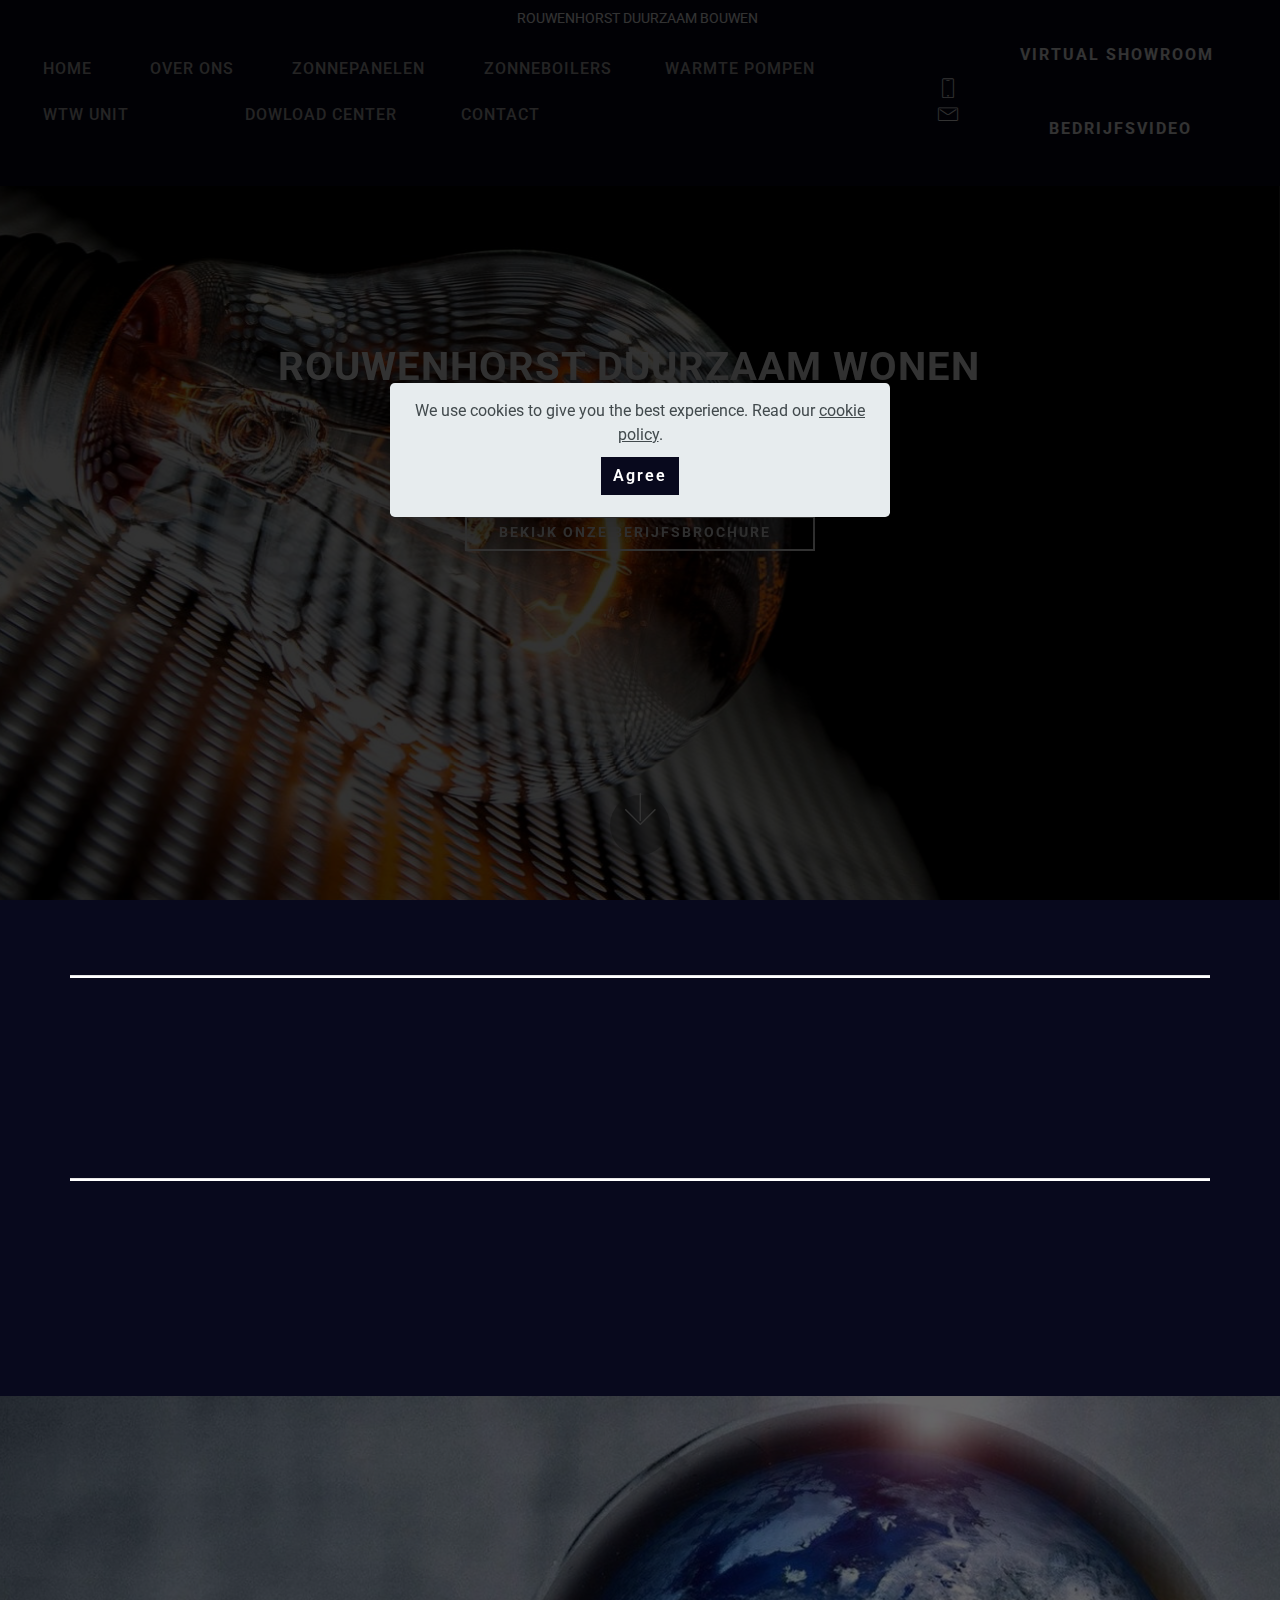
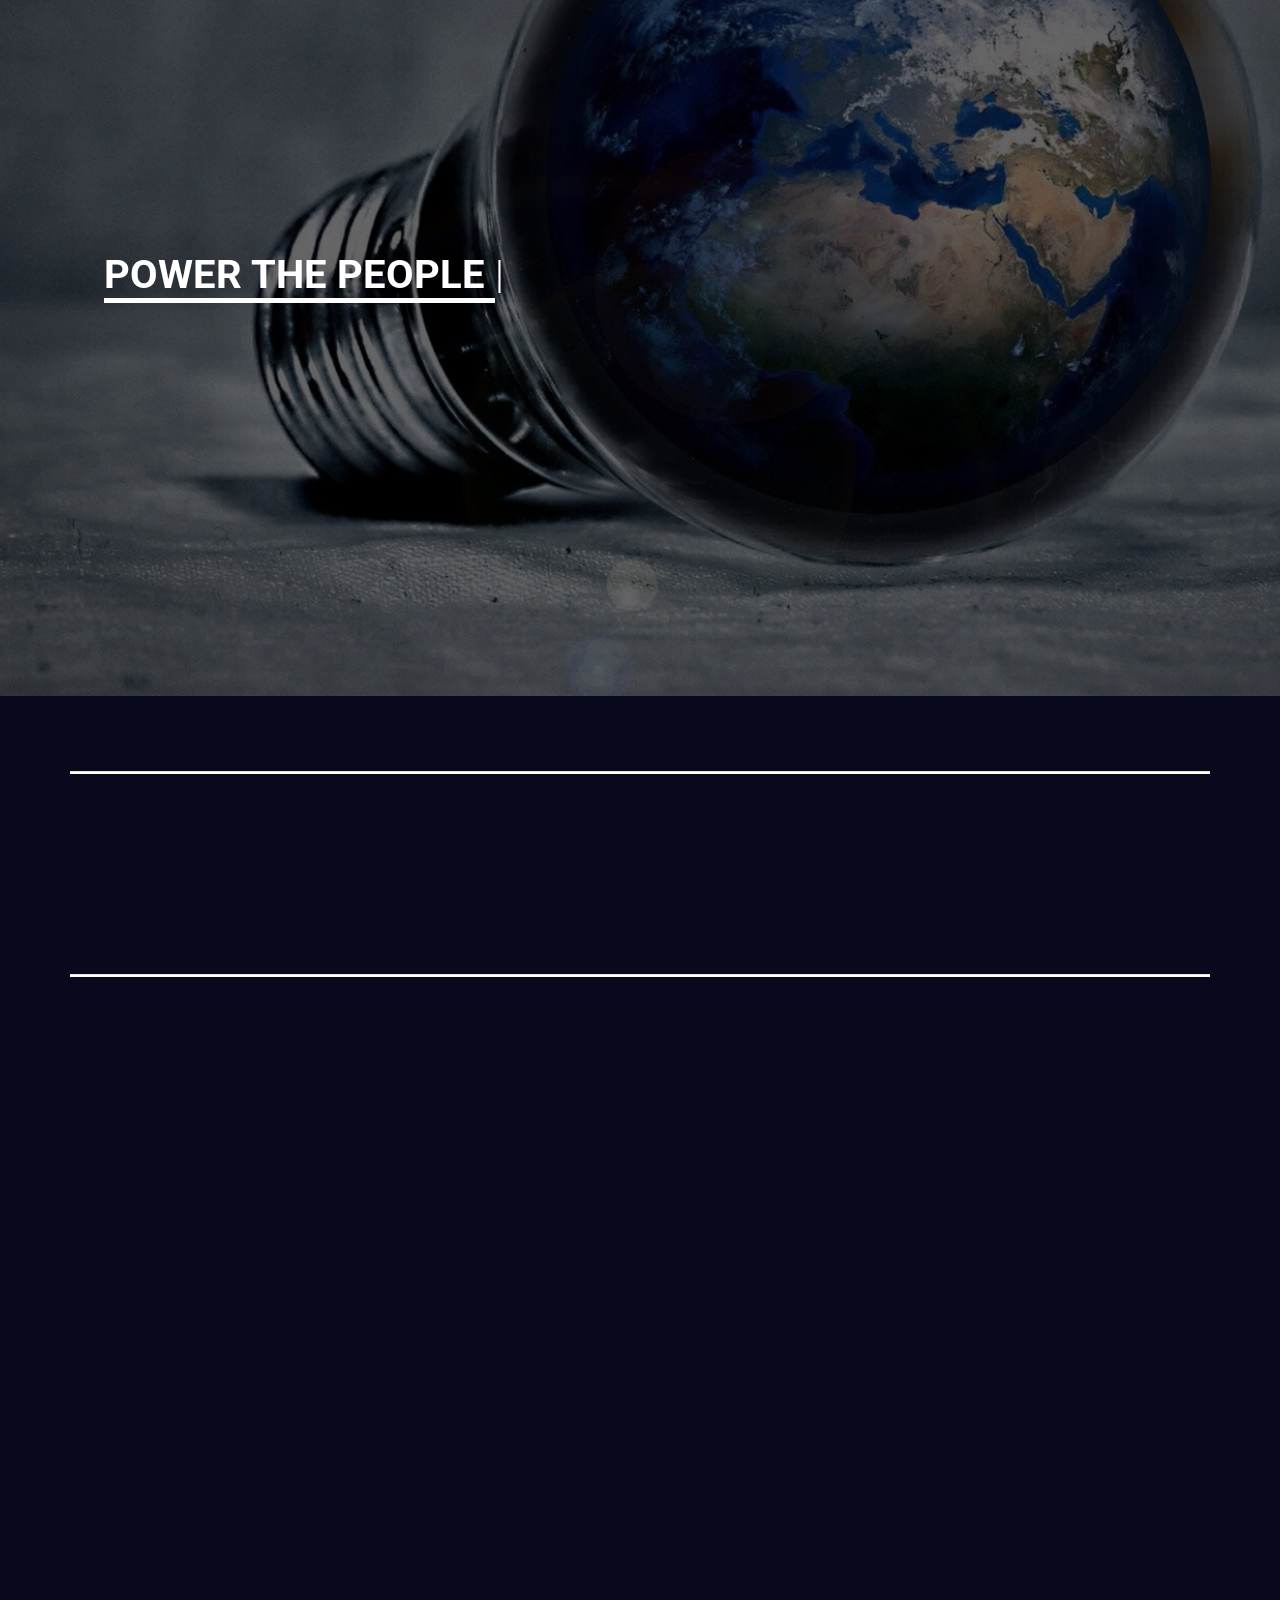
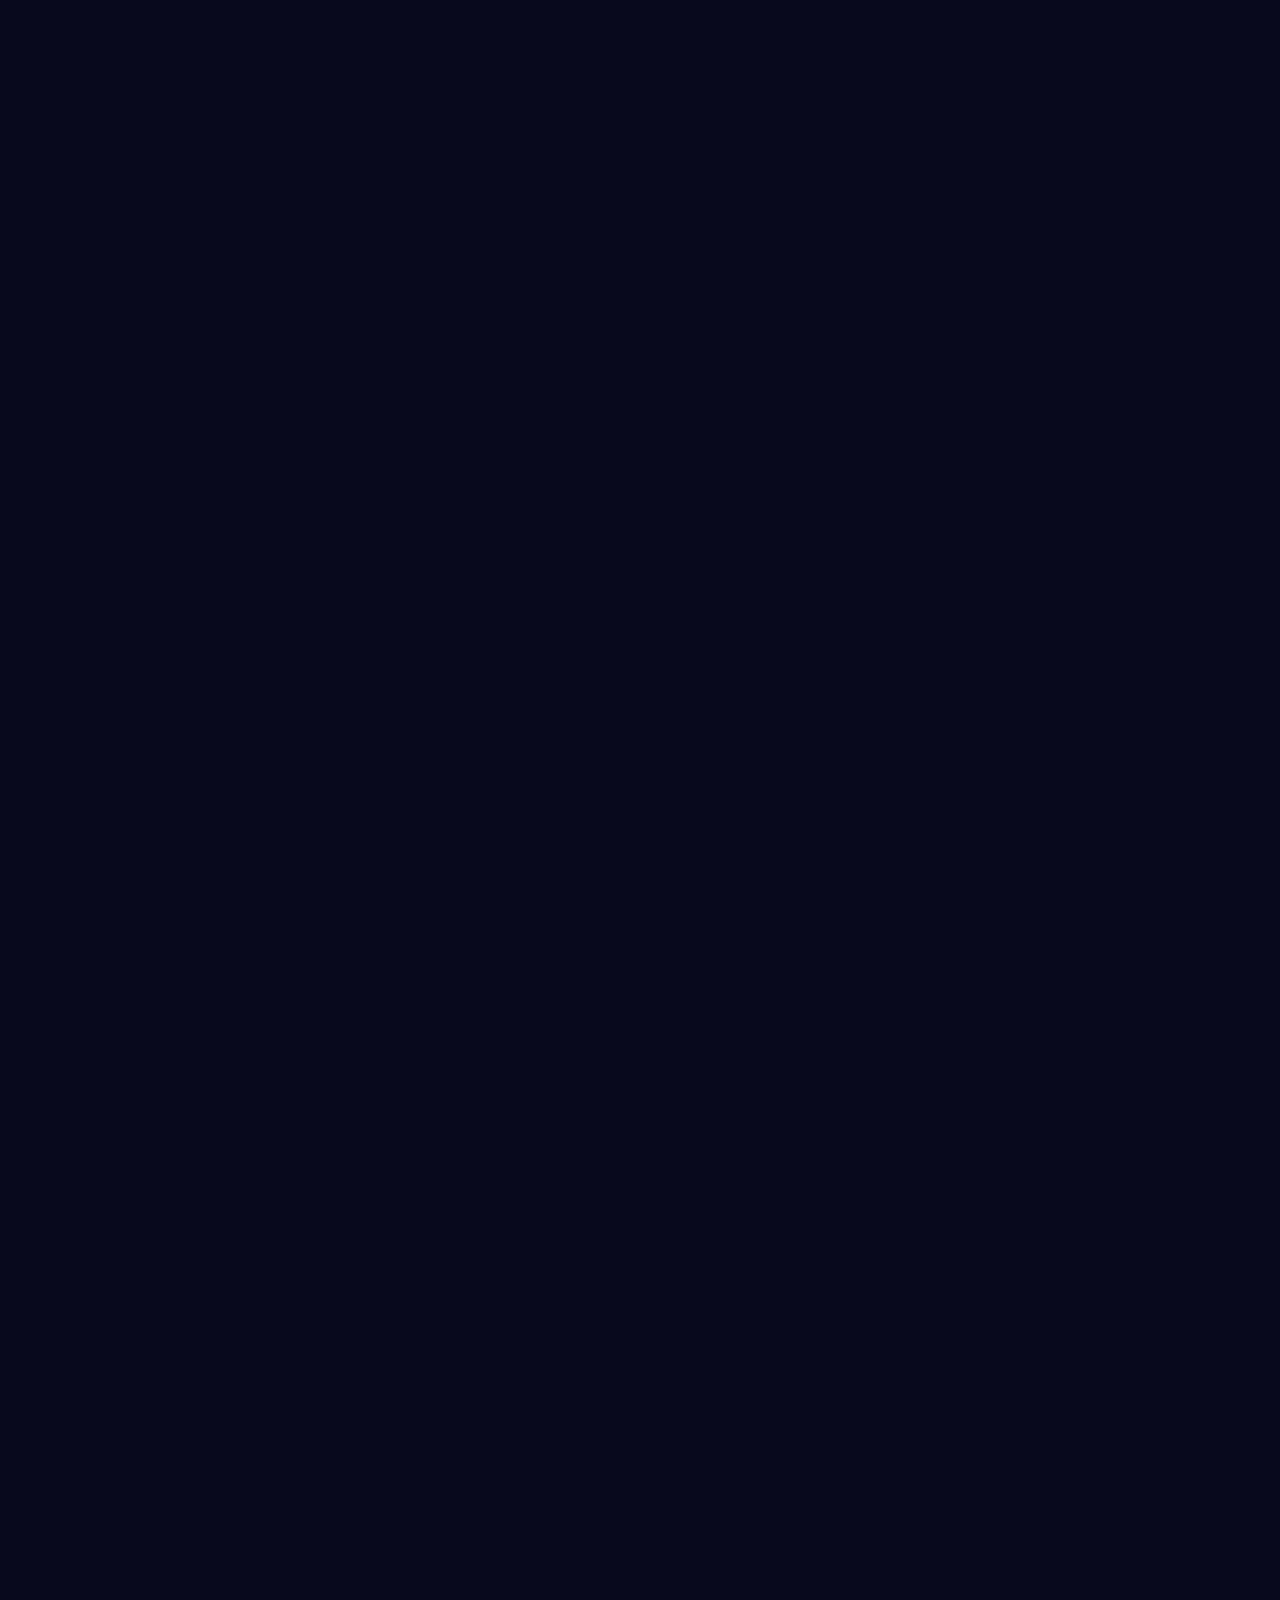
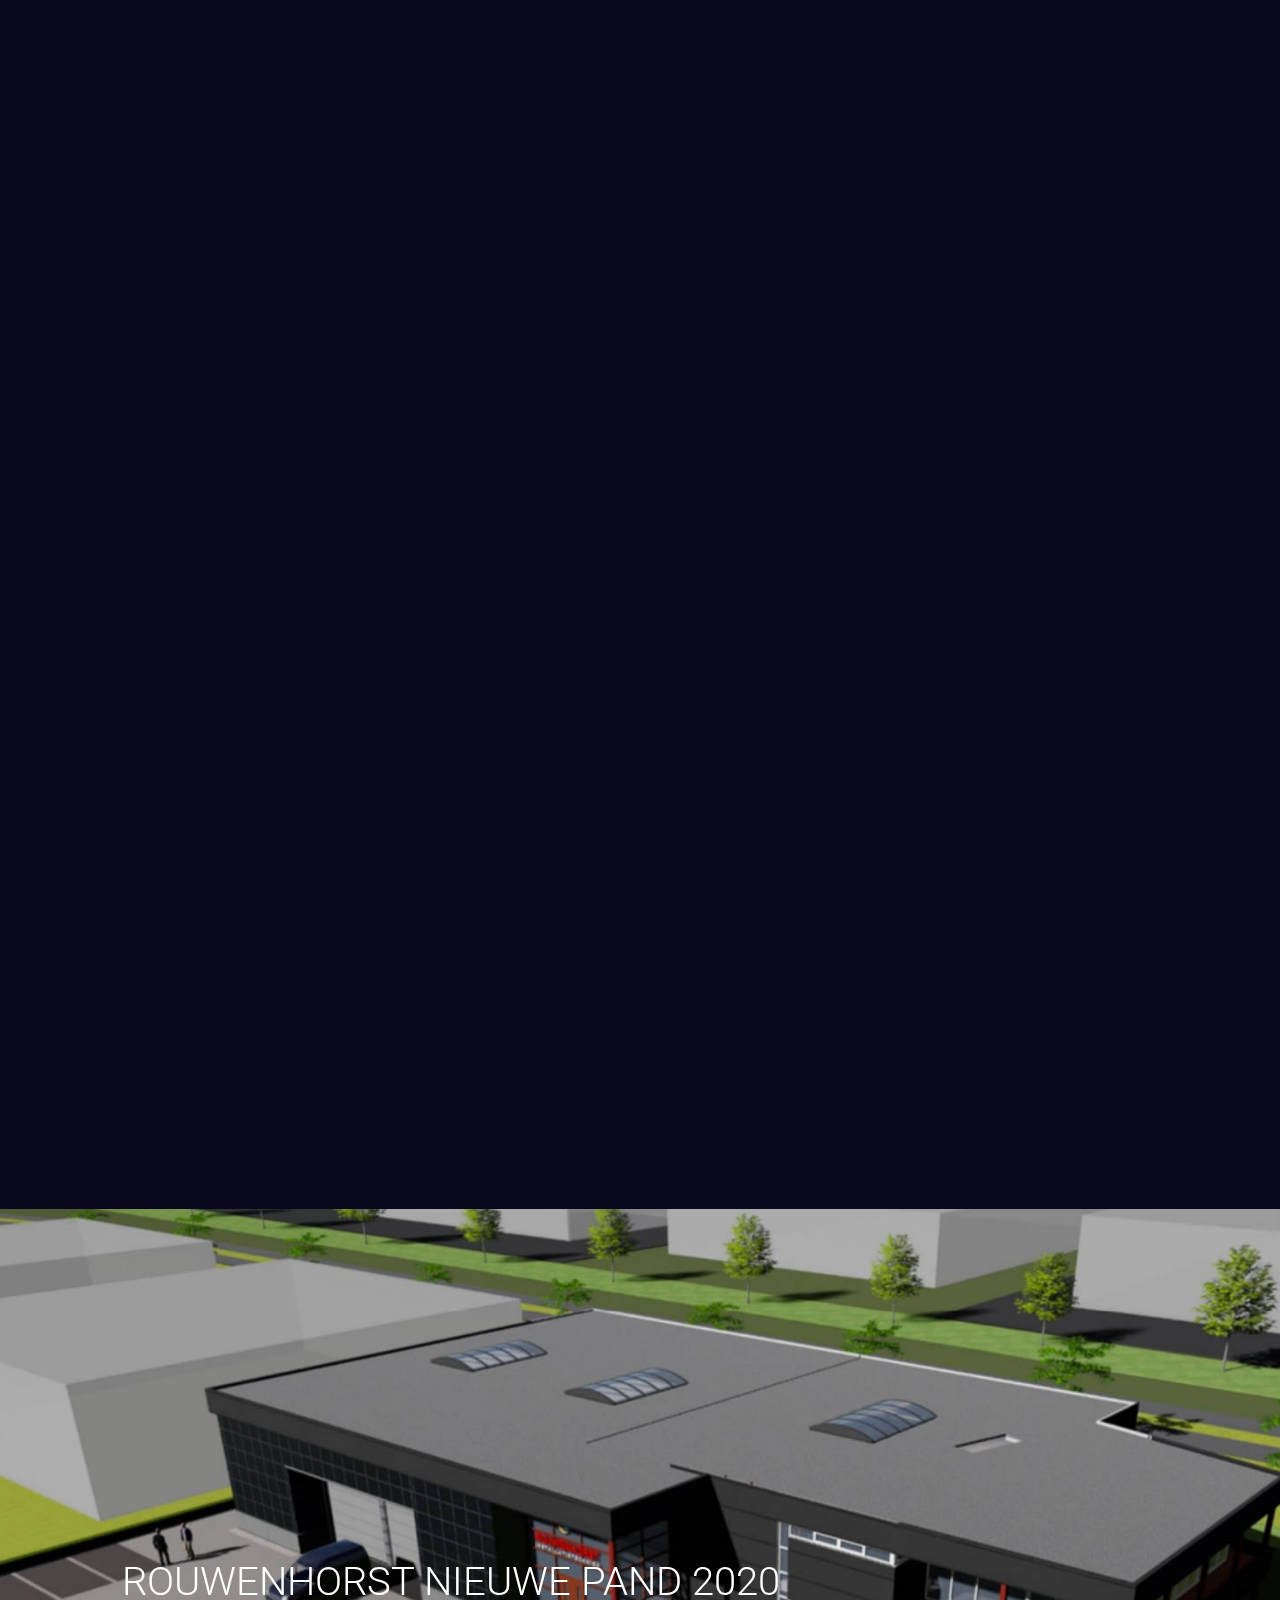
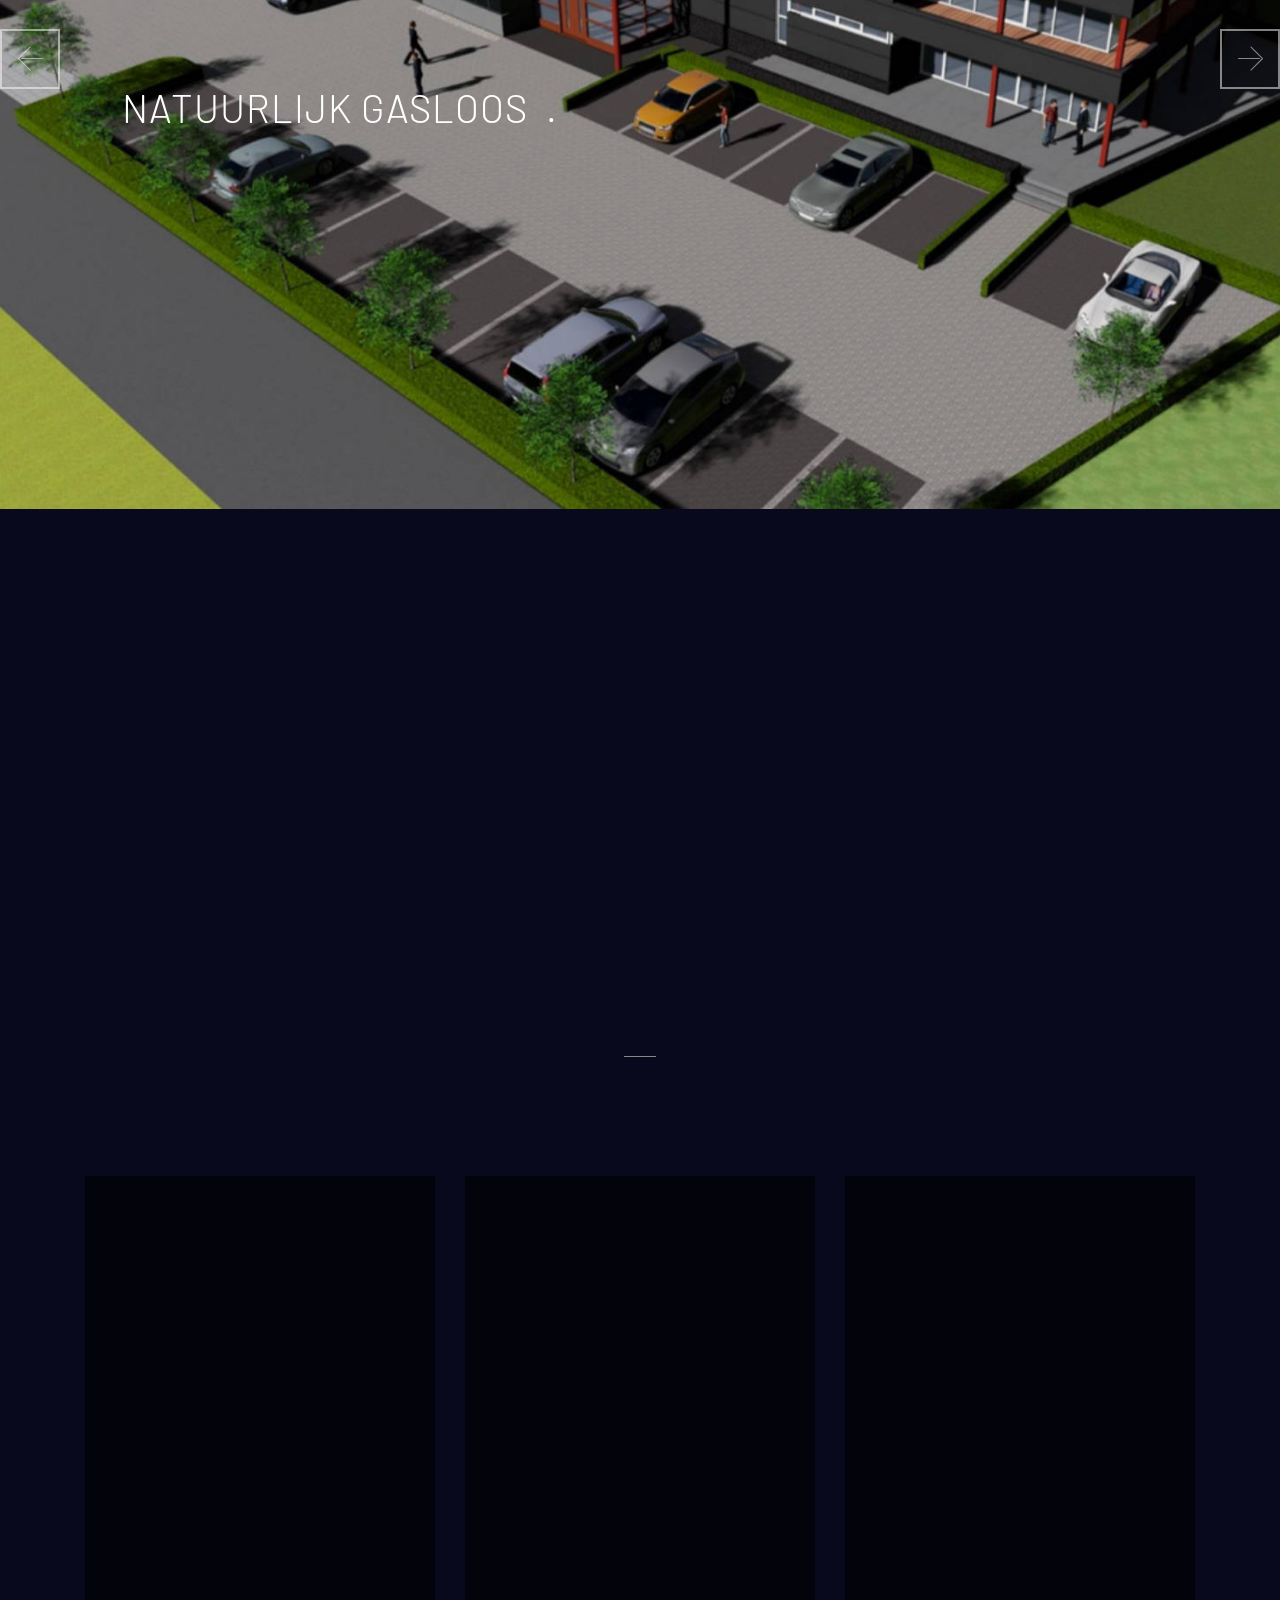
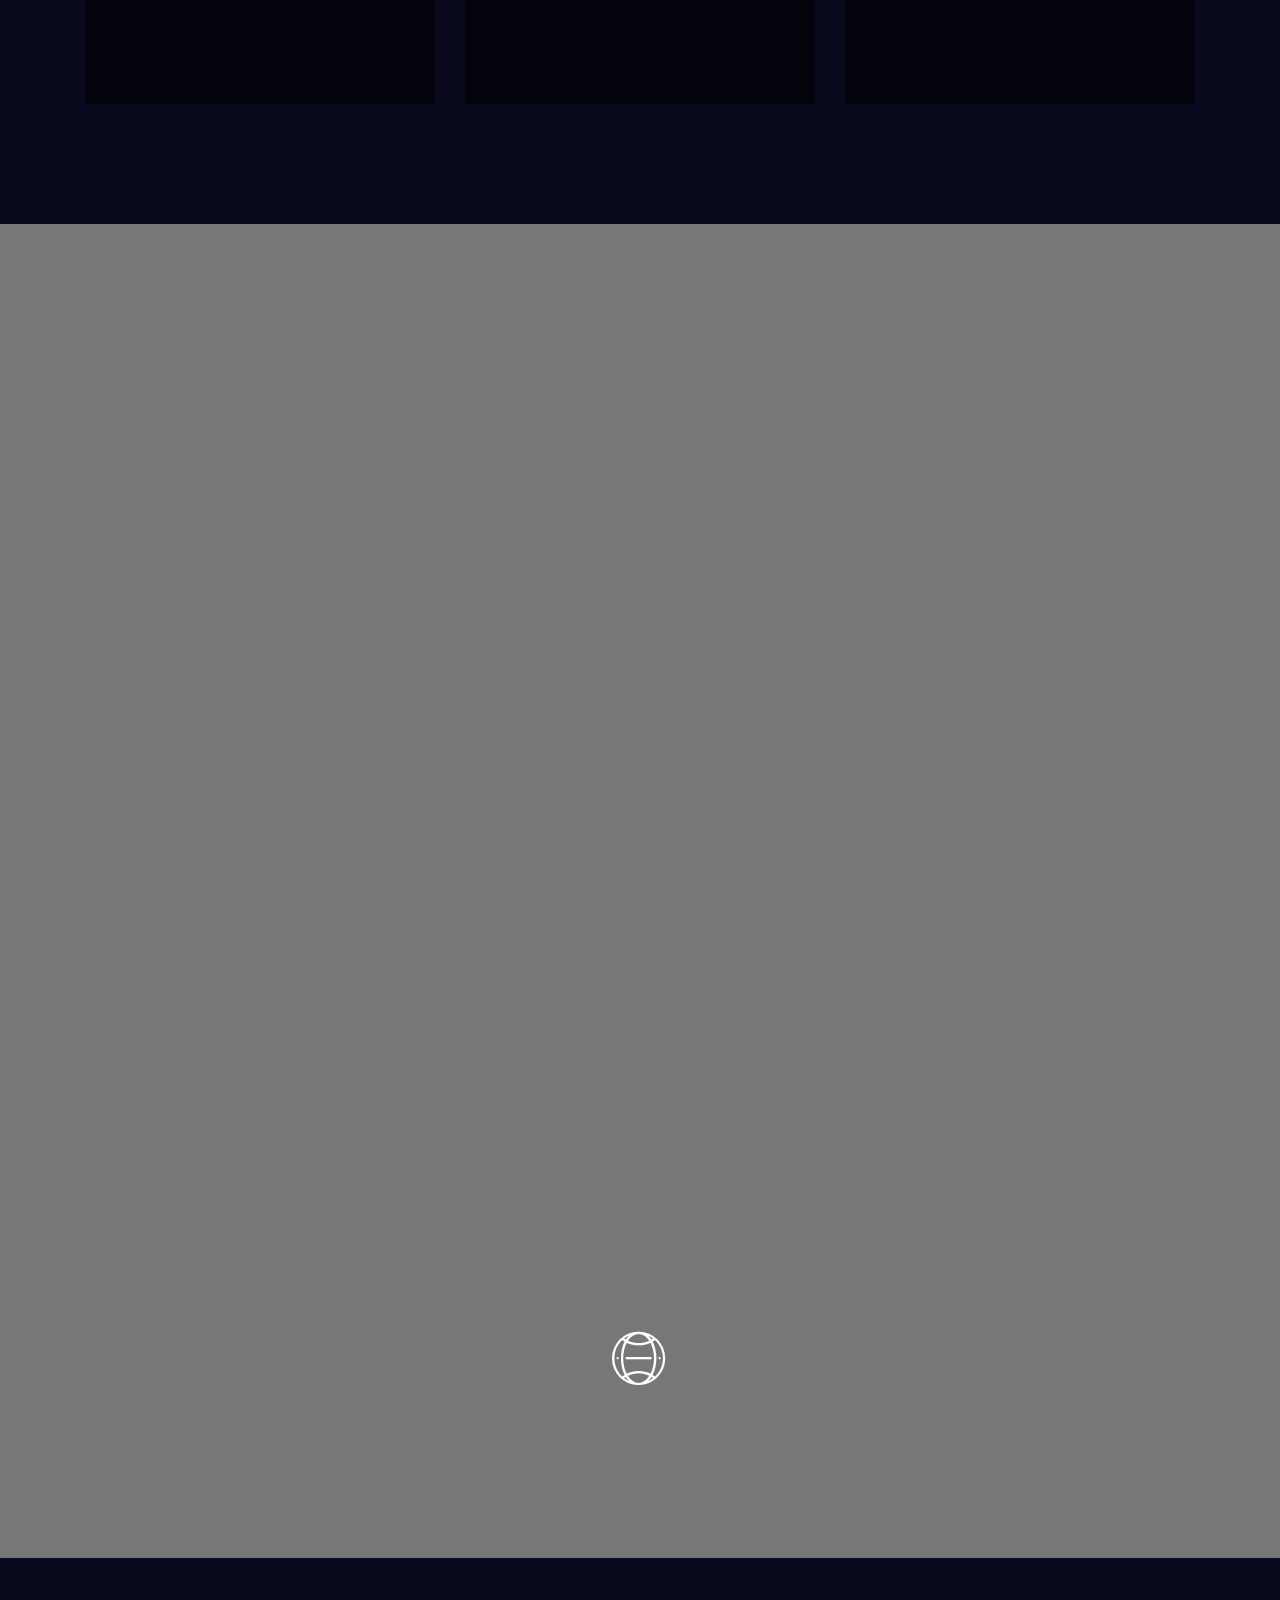
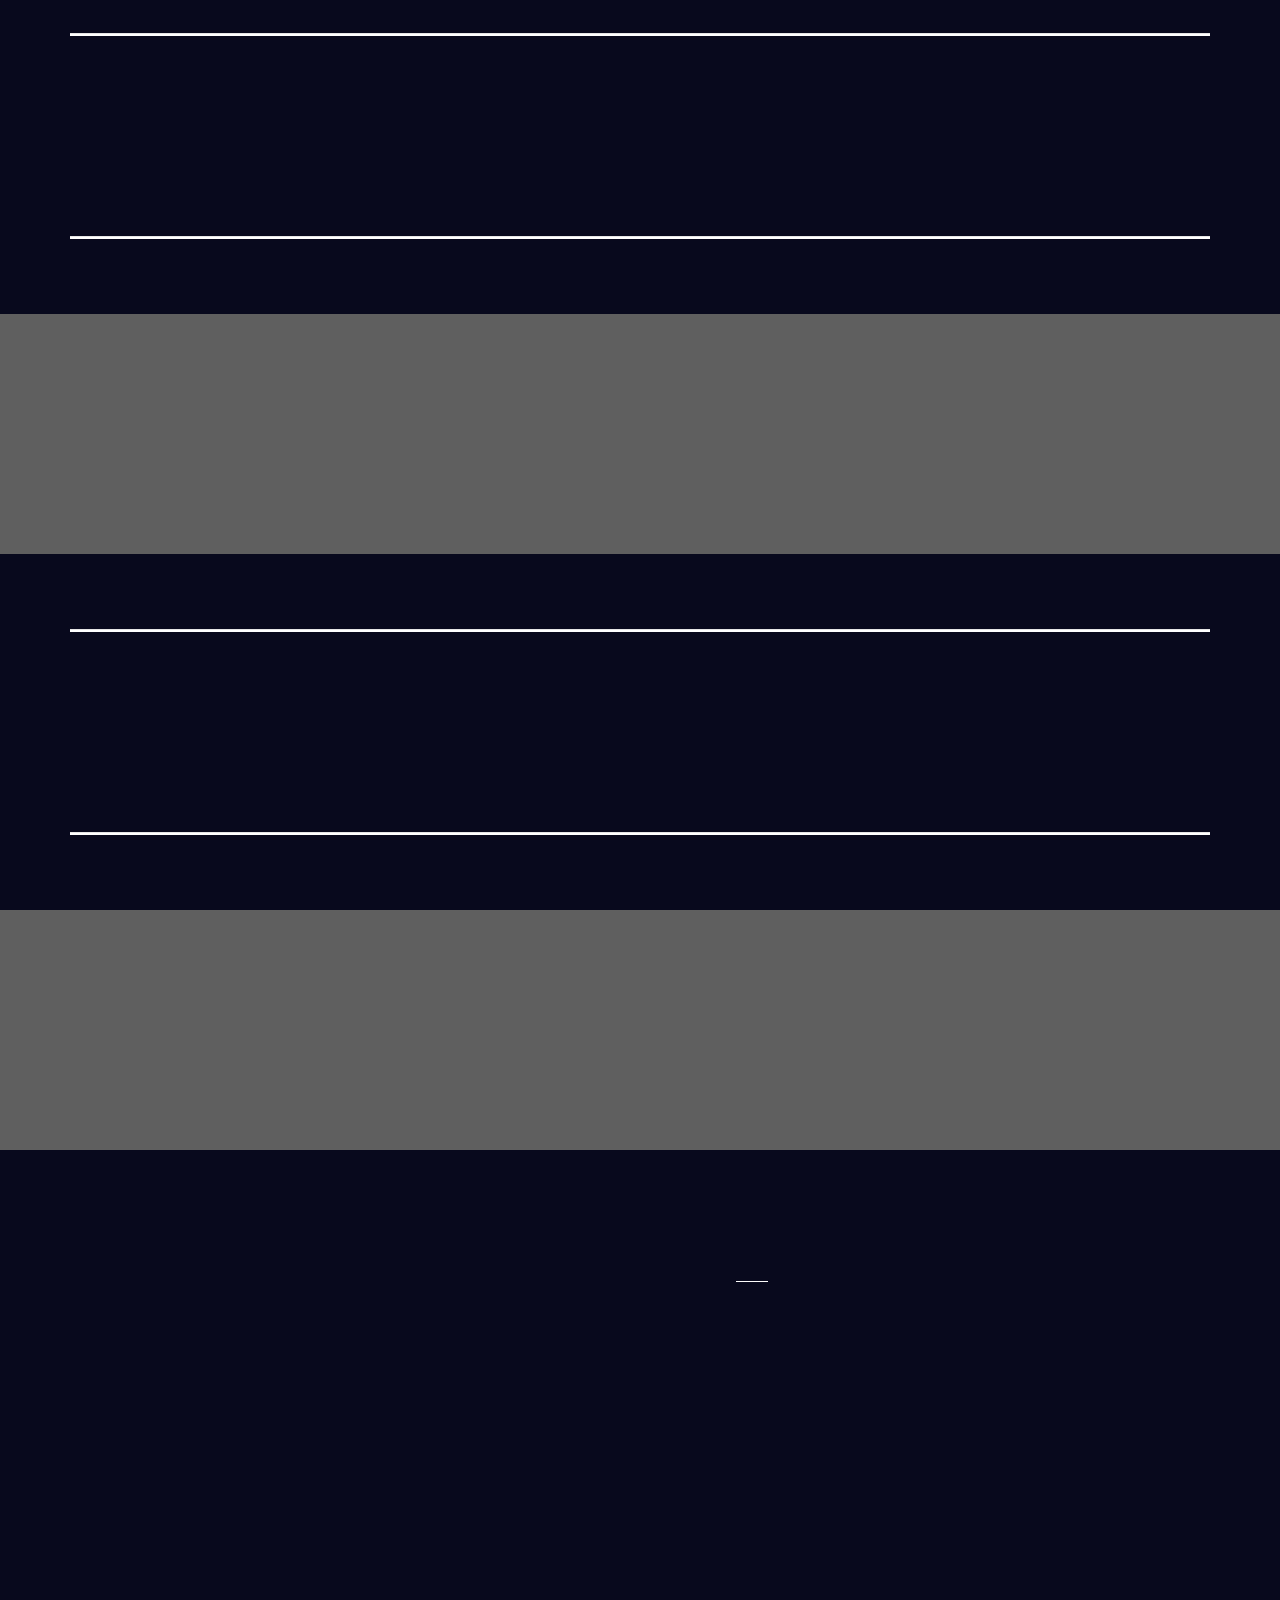
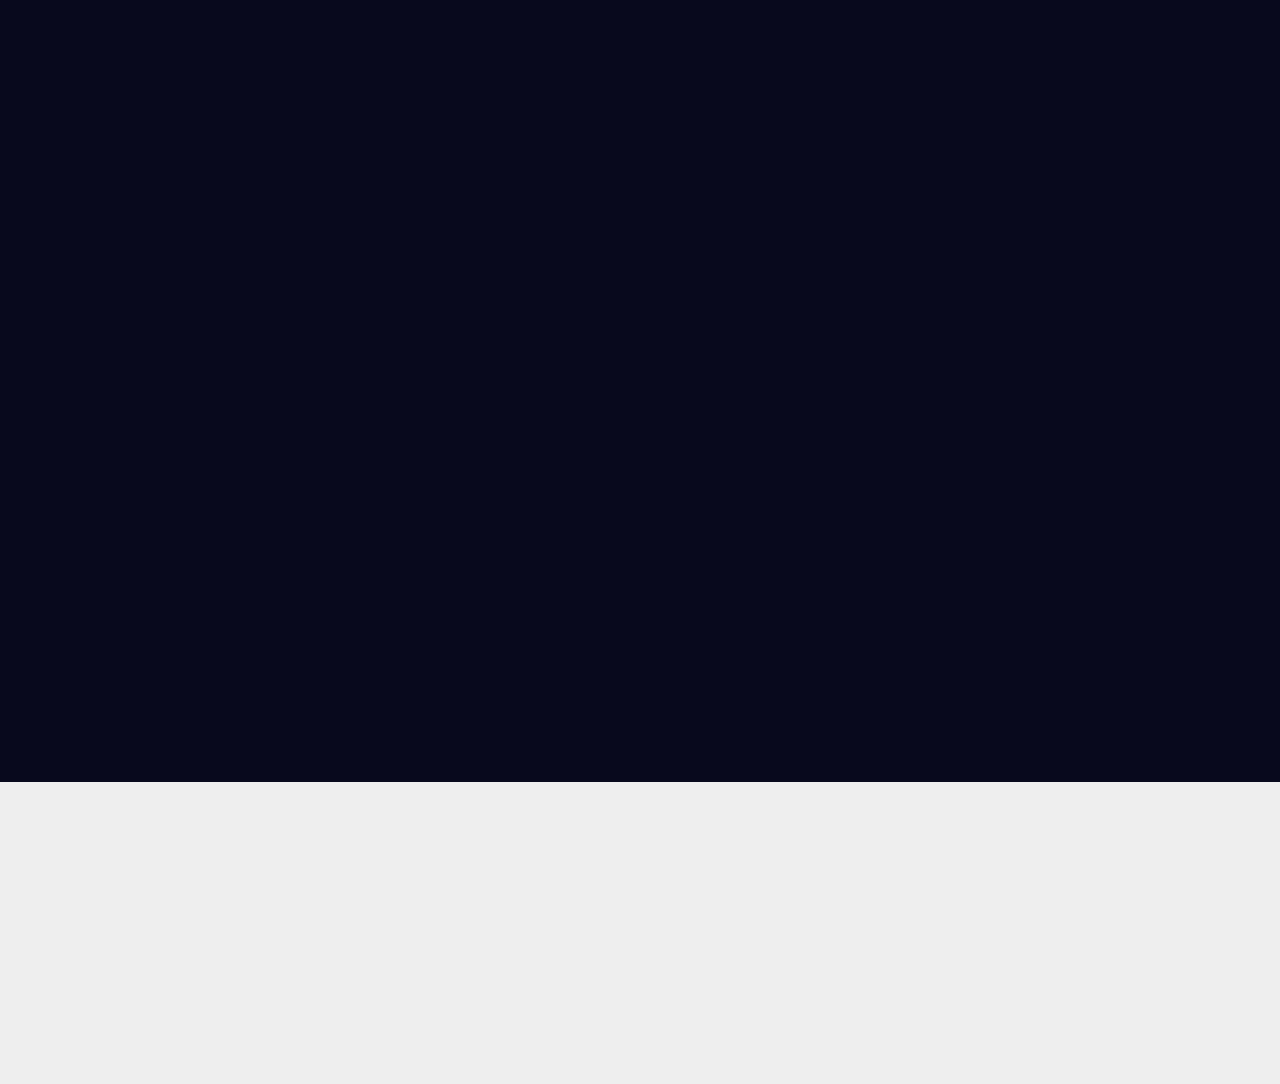
==== index.html @ c15dff9a "create github pages" ====
<!DOCTYPE html>
<html  >
<head>
  <!-- Site made with Mobirise Website Builder v4.12.3, https://mobirise.com -->
  <meta charset="UTF-8">
  <meta http-equiv="X-UA-Compatible" content="IE=edge">
  <meta name="generator" content="Mobirise v4.12.3, mobirise.com">
  <meta name="viewport" content="width=device-width, initial-scale=1, minimum-scale=1">
  <link rel="shortcut icon" href="assets/images/pay-off-create-122x45.png" type="image/x-icon">
  <meta name="description" content="">
  
  
  <title>Home</title>
  <link rel="stylesheet" href="assets/web/assets/mobirise-icons2/mobirise2.css">
  <link rel="stylesheet" href="assets/web/assets/mobirise-icons/mobirise-icons.css">
  <link rel="stylesheet" href="assets/tether/tether.min.css">
  <link rel="stylesheet" href="assets/bootstrap/css/bootstrap.min.css">
  <link rel="stylesheet" href="assets/bootstrap/css/bootstrap-grid.min.css">
  <link rel="stylesheet" href="assets/bootstrap/css/bootstrap-reboot.min.css">
  <link rel="stylesheet" href="assets/socicon/css/styles.css">
  <link rel="stylesheet" href="assets/dropdown/css/style.css">
  <link rel="stylesheet" href="assets/animatecss/animate.min.css">
  <link rel="stylesheet" href="assets/web/assets/gdpr-plugin/gdpr-styles.css">
  <link rel="stylesheet" href="assets/theme/css/style.css">
  <link rel="preload" as="style" href="assets/mobirise/css/mbr-additional.css"><link rel="stylesheet" href="assets/mobirise/css/mbr-additional.css" type="text/css">
  
  
  
</head>
<body>
  <section class="menu1 menu cid-rPDYXjk1oW" once="menu" id="menu1-0">

    
    

    <nav class="navbar navbar-dropdown navbar-fixed-top navbar-expand-lg">
        <div class="navbar-brand">
            
            <span class="navbar-caption-wrap mbr-section-btn"><a class="navbar-caption text-white display-4" href="page9.html">ROUWENHORST DUURZAAM BOUWEN &nbsp;</a></span>
        </div>
        <button class="navbar-toggler" type="button" data-toggle="collapse" data-target="#navbarSupportedContent" aria-controls="navbarNavAltMarkup" aria-expanded="false" aria-label="Toggle navigation">
            <div class="hamburger">
                <span></span>
                <span></span>
                <span></span>
                <span></span>
            </div>
        </button>
      <div class="collapse navbar-collapse" id="navbarSupportedContent">
            <ul class="navbar-nav nav-dropdown mbr-section-btn" data-app-modern-menu="true"><li class="nav-item">
                    <a class="nav-link link text-warning display-7" href="https://mobirise.com">
                        HOME&nbsp;</a>
                </li>
                <li class="nav-item">
                    <a class="nav-link link text-warning display-7" href="https://mobirise.com">OVER ONS&nbsp;</a>
                </li><li class="nav-item"><a class="nav-link link text-warning display-7" href="https://mobirise.com" aria-expanded="false">ZONNEPANELEN&nbsp;</a></li><li class="nav-item"><a class="nav-link link text-warning display-7" href="https://mobirise.com">ZONNEBOILERS</a></li><li class="nav-item"><a class="nav-link link text-warning display-7" href="https://mobirise.com">WARMTE POMPEN&nbsp;</a></li><li class="nav-item"><a class="nav-link link text-warning display-7" href="https://mobirise.com">WTW UNIT&nbsp;</a></li><li class="nav-item"><a class="nav-link link text-warning display-7" href="https://mobirise.com">&nbsp;</a></li>
                <li class="nav-item"><a class="nav-link link text-warning display-7" href="https://mobirise.com">DOWLOAD CENTER &nbsp;</a></li>
                <li class="nav-item"><a class="nav-link link text-warning display-7" href="index.html">CONTACT &nbsp; &nbsp; &nbsp; &nbsp;<br>&nbsp;</a></li></ul>
            <div class="icons-menu">
              <a href="https://mobirise.com" target="_blank">
                <span class="p-2 mbr-iconfont mbri-mobile"></span>
              </a>
              <a href="https://mobirise.com" target="_blank">
                <span class="p-2 mbr-iconfont mbri-letter"></span>
              </a>
              
              
              
              
            </div>
            <div class="navbar-buttons mbr-section-btn"><a class="btn btn-sm btn-secondary display-7" href="https://myalbum.com/album/puQAxDFNWtNf">VIRTUAL SHOWROOM<br> &nbsp; &nbsp; &nbsp; &nbsp; &nbsp; &nbsp; &nbsp; &nbsp;</a> <a class="btn btn-sm btn-secondary display-7" href="https://youtu.be/ECzgF8TEBrI">&nbsp;BEDRIJFSVIDEO<br> &nbsp; &nbsp; &nbsp; &nbsp; &nbsp; &nbsp; &nbsp; &nbsp;</a></div>
      </div>
    </nav>
</section>

<section class="cid-rPE97JtkYt mbr-fullscreen mbr-parallax-background" id="header2-c">

    

    <div class="mbr-overlay" style="opacity: 0; background-color: rgb(0, 0, 0);"></div>

    <div class="container align-center">
        <div class="row justify-content-md-center">
            <div class="mbr-white col-md-10">
                <h1 class="mbr-section-title mbr-bold pb-3 mbr-fonts-style display-1">ROUWENHORST DUURZAAM WONEN &nbsp;</h1>
                
                <p class="mbr-text pb-3 mbr-fonts-style display-2">POWER TO THE PEOPLE&nbsp;</p>
                <div class="mbr-section-btn"><a class="btn btn-md btn-white-outline display-4" href="https://myalbum.com/album/puQAxDFNWtNf">BEKIJK ONZE BERIJFSBROCHURE &nbsp;</a></div>
            </div>
        </div>
    </div>
    <div class="mbr-arrow hidden-sm-down" aria-hidden="true">
        <a href="#next">
            <i class="mbri-down mbr-iconfont"></i>
        </a>
    </div>
</section>

<section class="mbr-section content1 cid-rRIjx6S3bB" id="content1-1r">

    

    <div class="container">
        <div class="row justify-content-center">
            <div class="inner-container" style="width: 100%;">
                <hr class="line" style="width: 100%;">
                <p class="mbr-text mbr-fonts-style align-center display-1">ROUWENHORST DUURZAAM WONEN &nbsp;[ HOME ]&nbsp;<br>POWER TO THE PEOPLE&nbsp;</p>
                <hr class="line" style="width: 100%;">
            </div>
        </div>
    </div>
</section>

<section class="mbr-section content9 cid-rVL2P7cMLd" id="content9-ec">

    

    <div class="container">
        <div class="media-container-row">
            <div class="title" style="width: 66%;">
                
                
                <h1 class="mbr-section-title mbr-fonts-style align-center display-4">OM MEER TE ONDEKKEN VAN ROUWENHORST DUURZAAM WONEN&nbsp;<br>NAAR BENEDEN SCHROLLEN&nbsp;</h1>
                
                
            </div>
        </div>
    </div>
</section>

<section class="header4 cid-rRBVwM8e9F mbr-fullscreen" id="header4-12">

    

    <div class="mbr-overlay" style="opacity: 0.6; background-color: rgb(0, 0, 0);">
    </div>

    <div class="container mbr-white">
        
        
        <h1 class="mbr-section-title mbr-fonts-style mbr-bold pb-2 display-1">&nbsp; <span style="font-weight: normal;">ROUWENHORST DUURZAAM</span>&nbsp;<span style="font-weight: normal;">WONEN&nbsp;&nbsp;&nbsp;</span></h1>
        <div class="typed-text display-1">
            <span class="mbr-text pb-4 mbr-fonts-style mbr-bold display-5">&nbsp;</span>
            <span class="animated-element mbr-bold" data-word1="POWER THE PEOPLE " data-word2="CONNECTING THE ENERGY " data-word5="Beautiful SPA-Salon" data-speed="99" data-words="4">
            </span>
        </div>
        
    </div>
    
</section>

<section class="mbr-section content1 cid-rRBVFKscHC" id="content1-13">

    

    <div class="container">
        <div class="row justify-content-center">
            <div class="inner-container" style="width: 100%;">
                <hr class="line" style="width: 100%;">
                <p class="mbr-text mbr-fonts-style align-center display-1">ROUWENHORST DUURZAAM WONEN &nbsp; &nbsp;<br>TO DAY'S SAVING TOMORROW'S BENEFIT&nbsp;</p>
                <hr class="line" style="width: 100%;">
            </div>
        </div>
    </div>
</section>

<section class="features3 cid-rRIe8UOpkc" id="features3-1p">

    

    
    <div class="container-fluid">
        <div class="row justify-content-center">
            <div class="image-element col-xl-6">
                <div class="img-wrap" style="height: 100%; width: 100%;">
                    <img src="assets/images/huis-1600-jpg-1600x1200.jpeg" alt="" title="">
                </div>
            </div>
            <div class="text-element col-xl-6">
                <h3 class="mbr-section-subtitle mbr-fonts-style mbr-lighter mbr-white display-7 pb-3">ROUWENHORST DUURZAAM WONEN&nbsp;</h3>
                
                <h2 class="mbr-section-title mbr-fonts-style pb-4 mbr-white display-1">CONNECTING THE &nbsp;<br><font color="#c19b76">ENERGY TOGETHER&nbsp;</font></h2>
                <div class="paragraphs-wrapper pb-4">
                    <p class="mbr-text mbr-fonts-style mbr-lighter first-paragraph display-7">Wij zijn Rouwenhorts duurzaam wonen :<br><br>Nederland gaat voor duurzaam. Een positieve verandering die ervoor zorgt dat onze woningen en bedrijven voorzien worden van duurzame energie.<br><br>Deze omschakeling vereist echter goede kennis van verschillende systemen zoals een zonnepaneel systeem, warmtepomp en energieopslag. Wordt u klant van ons, dan kunt u rekenen op een doordacht aanbod voor uw huidige en toekomstige situatie.  <br><br>Rouwenhorts Duurzaam wonen &nbsp;specialiseert zich al meer dan 15 jaar jaar in het uitvoeren van duurzame installaties.<br> Technische zekerheid, persoonlijk contact en kwaliteit in installaties staan bij ons voorop.<br><br>HET NIEUWE WONEN DOOR ROUWENHORST DUURZAAM WONEN&nbsp;</p>
                    <p class="second-paragraph mbr-text mbr-fonts-style mbr-lighter display-7"></p>
                </div>
                
            </div>
        </div>
    </div>          
</section>

<section class="mbr-section article content6 cid-rTpfl8C4NE" id="content6-co">

     

    <div class="container">
        <div class="media-container-row">
            <div class="mbr-text col-12 col-md-8 mbr-fonts-style display-1">
                <blockquote><p><span style="font-style: normal;"><strong>POWER TO THE PEOPLE &nbsp;</strong></span></p><p><span style="font-style: normal;">Zonne-energie en alle andere duurzame oplossingen op maat, geschikt voor elke situatie.&nbsp;</span></p><p><span style="font-style: normal;">Of het nou gaat om zonnepanelen,warmte pompen zonneboilers etc </span></p><p><span style="font-style: normal;">Het leveren van duurzame producten of het installeren van deze producten, bent u bij Rouwhorst Duurzaam Wonen aan het goede adres.&nbsp;</span></p><p><span style="font-style: normal;"><br></span></p><p><span style="font-style: normal;"><strong>ROUWENHORST DUURZAAM WONEN &nbsp;= &nbsp;ANDERS WONEN&nbsp;</strong></span></p><p><span style="font-style: normal;">&nbsp;</span></p><p><strong>
</strong></p><p><strong><br></strong></p></blockquote>
            </div>
        </div>
    </div>
</section>

<section class="features3 cid-rSVZmFp7aw" id="features3-b5">

    

    
    <div class="container-fluid">
        <div class="row justify-content-center">
            <div class="image-element col-xl-6">
                <div class="img-wrap" style="height: 100%; width: 100%;">
                    <img src="assets/images/70513321-2102402083389500-9186747532166823936-n-10-1280x960.jpeg" alt="" title="">
                </div>
            </div>
            <div class="text-element col-xl-6">
                <h3 class="mbr-section-subtitle mbr-fonts-style mbr-lighter mbr-white display-4 pb-3">Y
                </h3>
                
                <h2 class="mbr-section-title mbr-fonts-style pb-4 mbr-white display-1">ROUWENHORST DUURZAAMWONEN &nbsp;<br><font color="#c19b76">INNOVATIEF &amp; BETROUWBAAR &nbsp;</font></h2>
                <div class="paragraphs-wrapper pb-4">
                    <p class="mbr-text mbr-fonts-style mbr-lighter first-paragraph display-7">&nbsp;<strong>AL MEER DAN 15 JAAR&nbsp;&nbsp;</strong><br><strong><br></strong>We zetten ons in voor energieprojecten die een meerwaarde hebben voor een schoner milieu. <br>Op deze manier willen we een substantiële bijdrage leveren aan de verduurzaming van energie en maatschappij. <br>Naast een succesvolle implementatie van een project vinden wij het ook belangrijk dat duurzaamheid iets vanzelfsprekends wordt in onze maatschappij.<br> Dat gaat niet vanzelf. Stimulering, samenwerking en ontwikkeling is hierbij van essentieel belang.<br> Daarom besteden wij veel tijd aan advisering en voorlichting zodat onze projecten op een efficiënte, succesvolle en eerlijke manier worden uitgevoerd.<br> Op deze manier wordt het duurzaam opwekken van energie voor iedereen bereikbaar en zal de volgende generatie dit overnemen.&nbsp;<br><br>
<br></p>
                    <p class="second-paragraph mbr-text mbr-fonts-style mbr-lighter display-7"></p>
                </div>
                
            </div>
        </div>
    </div>          
</section>

<section class="slider1 carousel slide cid-rTtToRkDVj" data-interval="false" id="slider1-dr">

    

    <div class="full-screen"><div class="mbr-slider slide carousel" data-keyboard="false" data-ride="carousel" data-interval="2000" data-pause="true"><div class="carousel-inner" role="listbox"><div class="carousel-item slider-fullscreen-image" data-bg-video-slide="false" style="background-image: url(assets/images/solarwatt-bg-login-2000x924.jpg);"><div class="container container-slide"><div class="image_wrapper"><img src="assets/images/solarwatt-bg-login-2000x924.jpg" alt="" title=""><div class="carousel-caption justify-content-center"><div class="col-10 align-left"><h2 class="mbr-fonts-style display-1">DE TOEKOMST WORDT GECREËERD<br> <br>DOORWAT JE VANDAAG DOET &nbsp;</h2><p class="lead mbr-text mbr-fonts-style display-5"><br>ROUWENHORST DUURZAAM WONEN &nbsp;.</p></div></div></div></div></div><div class="carousel-item slider-fullscreen-image active" data-bg-video-slide="false" style="background-image: url(assets/images/nieuw-pand-1600-jpg-1600x1028.jpg);"><div class="container container-slide"><div class="image_wrapper"><img src="assets/images/nieuw-pand-1600-jpg-1600x1028.jpg" alt="" title=""><div class="carousel-caption justify-content-center"><div class="col-10 align-left"><h2 class="mbr-fonts-style display-1">ROUWENHORST NIEUWE PAND 2020 &nbsp;&nbsp;</h2><p class="lead mbr-text mbr-fonts-style display-5"><br>NATUURLIJK GASLOOS &nbsp;.</p></div></div></div></div></div></div><a data-app-prevent-settings="" class="carousel-control carousel-control-prev" role="button" data-slide="prev" href="#slider1-dr"><span aria-hidden="true" class="mbri-left mbr-iconfont"></span><span class="sr-only">Previous</span></a><a data-app-prevent-settings="" class="carousel-control carousel-control-next" role="button" data-slide="next" href="#slider1-dr"><span aria-hidden="true" class="mbri-right mbr-iconfont"></span><span class="sr-only">Next</span></a></div></div>

</section>

<section class="mbr-section article content6 cid-rTqx22riYC" id="content6-dq">

     

    <div class="container">
        <div class="media-container-row">
            <div class="mbr-text col-12 col-md-8 mbr-fonts-style display-1">
                <blockquote><p><span style="font-style: normal;"><strong>CONNECTING THE ENERGY&nbsp;</strong></span></p><p><span style="font-style: normal;">Ieder uur komt er een hoeveelheid zonne-energie op aarde terecht die de wereldbevolking gedurende een jaar van energie kan voorzien.
</span></p><p><span style="font-style: normal;">Nederland vangt per jaar een hoeveelheid zonne-energie op die voldoende is om ruim 60x in onze jaarlijkse energiebehoefte te kunnen voorzien.
</span></p><p><strong>
</strong></p><p><strong><br></strong></p></blockquote>
            </div>
        </div>
    </div>
</section>

<section class="features13 popup-btn-cards cid-rRIn9IBHdV" id="features13-1s">

    

    
    <div class="container">
        <h3 class="mbr-section-subtitle main-subtitle mbr-fonts-style align-center mbr-lighter display-1">HELP THE EARTH BREATH &nbsp;&nbsp;</h3>
        <div class="underline align-center pb-3">
            <div class="line"></div>
        </div>
        <h2 class="mbr-section-title main-title mbr-fonts-style align-center display-1">SAY YES TO CLEAN ENERGY&nbsp;</h2>
        <div class="row justify-content-center mt-5">
            <div class="col-md-6 content-section col-lg-4 first-row-card">
                <div class="wrapper card-wrapper">
                    <div class="mbr-overlay"></div>
                    <img src="assets/images/schermafdruk-2020-02-22-15.52.51-307x474.png" alt="" title="">
                    <div class="content-block mbr-white">
                        
                        
                    </div>
                </div>
            </div>

            <div class="col-md-6 content-section col-lg-4 first-row-card">
                <div class="wrapper card-wrapper">
                    <div class="mbr-overlay"></div>
                    <img src="assets/images/66173224-2225881087532029-3583734919534215168-o-700x700.jpeg" alt="" title="">
                    <div class="content-block mbr-white">
                        
                        
                    </div>
                </div>
            </div>

            <div class="col-md-6 content-section col-lg-4">
                <div class="wrapper card-wrapper">
                    <div class="mbr-overlay"></div>
                    <img src="assets/images/a-rouwenhorst-700x700.jpeg" alt="" title="">
                    <div class="content-block mbr-white">
                        
                        
                    </div>
                </div>
            </div>

            

        </div>
    </div>
</section>

<section class="features1 cid-rTorXDKNxR mbr-parallax-background" id="header05-c7">

    

    <div class="mbr-overlay" style="opacity: 0.5; background-color: rgb(0, 0, 0);">
    </div>
    <div class="container">

        <div class="row">
            <div class="mbr-white col-md-10 col-lg-5">
                <h3 class="mbr-section-subtitle align-center  mbr-semibold align-center mbr-light mbr-fonts-style display-1">POWER TO THE PEOPLE&nbsp;</h3>
                <h1 class="mbr-section-title align-center mbr-semibold pb-3 mbr-fonts-style display-1"><br>&nbsp;</h1>
                <p class="mbr-maintext pb-3 align-center  mbr-fonts-style display-7"><strong>Rouwenhorst Duurzaam Wonen&nbsp;</strong><br><strong><br></strong>Wil als betrokken bedrijf ondernemen op een wijze die bijdraagt aan een betrouwbare, toekomstbestendige en klimaatneutrale maatschappij.<br>Wij hebben de overtuiging dat zonne-energie een belangrijke rol gaat spelen in de overgang naar verduurzaming van onze energievoorziening.•	Duurzaamheid altijd op netvlies 
<br>
<br>Bij ROUWENHORST DUURZAAM WONEN<br>  blijft innovatief denken niet beperkt tot technieken en methodieken. 
<br>Ook als het gaat om het welzijn van onze aarde en onze leefomgeving kijken we verder dan vandaag. 
<br><br>Wij zien duurzaam denken als een belangrijk aspect van Maatschappelijk Verantwoord Ondernemen. Daarom zorgen we ervoor dat we op de hoogte blijven van de jongste ontwikkelingen op dit gebied. 
<br><br>De kennis die we op deze wijze vergaren, passen we toe in oplossingen die garant staan voor een optimaal verantwoord gebruik van energie en grondstoffen en voor een minimale belasting van het milieu. 
<br><br> </p>
                
            </div>
        </div>


        <div class="media-container-row">

            <div class="card p-3 col-12 col-md-6">
                <div class="card-img pb-3">
                    <span class="mbr-iconfont mbri-globe-2"></span>
                </div>
                <div class="card-box">
                    
                    
                    
                </div>
            </div>

            

            

            

        </div>

    </div>

</section>

<section class="mbr-section content1 cid-rRIpQxoe5a" id="content1-1u">

    

    <div class="container">
        <div class="row justify-content-center">
            <div class="inner-container" style="width: 100%;">
                <hr class="line" style="width: 100%;">
                <p class="mbr-text mbr-fonts-style align-center display-1">ROUWENHORST DUURZAAM BOUWEN&nbsp;<br>POWER TO THE PEOPLE&nbsp;</p>
                <hr class="line" style="width: 100%;">
            </div>
        </div>
    </div>
</section>

<section class="header2 cid-rTosa3iPxi mbr-parallax-background" id="header2-c8">

    

    <div class="mbr-overlay" style="opacity: 0.6; background-color: rgb(0, 0, 0);">
    </div>

    <div class="container">
        
        
        
        <div class="btn-wrapper align-center">
            
        </div>
    </div>
    
    
</section>

<section class="mbr-section content1 cid-rShZ3CzkHB" id="content1-5c">

    

    <div class="container">
        <div class="row justify-content-center">
            <div class="inner-container" style="width: 100%;">
                <hr class="line" style="width: 100%;">
                <p class="mbr-text mbr-fonts-style align-center display-1">THE SUN IS SIMPLY ONE &nbsp;<br>BIG BATTERY FOR US &nbsp;</p>
                <hr class="line" style="width: 100%;">
            </div>
        </div>
    </div>
</section>

<section class="header2 cid-rTtTHXqP5l mbr-parallax-background" id="header2-ds">

    

    <div class="mbr-overlay" style="opacity: 0.6; background-color: rgb(0, 0, 0);">
    </div>

    <div class="container">
        
        
        
        <div class="btn-wrapper align-center">
            
        </div>
    </div>
    
    
</section>

<section class="features3 cid-rSQ4B5PJSO" id="features3-94">

    

    
    <div class="container-fluid">
        <div class="row justify-content-center">
            <div class="image-element col-xl-6">
                <div class="img-wrap" style="height: 100%; width: 100%;">
                    <img src="assets/images/sunset-476465-1921-1920x1440.jpeg" alt="" title="">
                </div>
            </div>
            <div class="text-element col-xl-6">
                <h3 class="mbr-section-subtitle mbr-fonts-style mbr-lighter mbr-white display-4">ROUWENHORST DUURZAAM WONEN&nbsp;</h3>
                <div class="underline pb-3">
                    <div class="line"></div>
                </div>
                <h2 class="mbr-section-title mbr-fonts-style pb-4 mbr-white display-1">ZON DE BRON VAN &nbsp; &nbsp;<br><font color="#c19b76">ENERGY&nbsp;</font></h2>
                <div class="paragraphs-wrapper pb-4">
                    <p class="mbr-text mbr-fonts-style mbr-lighter first-paragraph display-7">Ieder uur komt er een hoeveelheid zonne-energie op aarde terecht die de wereldbevolking gedurende een jaar van energie kan voorzien. <br>Nederland vangt per jaar een hoeveelheid zonne-energie op die voldoende is om ruim 60x in onze jaarlijkse energiebehoefte te kunnen voorzien.<br><br>Voor het opwekken van zonne-energie hoef je geen extra uitgaven te maken. <br>Zonne-energie kan gratis worden opgevangen met zonne-energie modules of zonnepanelen. 
<br>In vergelijking met het menselijk leven is de zon praktisch onuitputtelijk. 
<br>Het is een eindeloze bron van energie waar wij van kunnen nemen zonder dat het anderen schaadt.
<br>
<br><br><br><br></p>
                    <p class="second-paragraph mbr-text mbr-fonts-style mbr-lighter display-7"></p>
                </div>
                
            </div>
        </div>
    </div>          
</section>

<section class="footer1 cid-rTvny47v8T mbr-parallax-background" id="footer1-e7">
    

    

    <div class="container">
        <div class="row justify-content-center mbr-white">
            <div class="col-md-6 first-column col-lg-4">
                <h2 class="mbr-section-title mbr-fonts-style pb-2 display-7"><strong>SERVICE AFDELING&nbsp;</strong></h2>
                <h3 class="mbr-section-subtitle mbr-fonts-style mbr-lighter display-4">
                    24 HOURS A DAY
                </h3>
                <p class="mbr-text mbr-fonts-style display-7"><strong>053 -5729037</strong></p>
            </div>
            <div class="col-md-6 second-column col-lg-4">
                <h2 class="mbr-section-title mbr-fonts-style pb-2 display-7">Rouwenhorst Duurzaam Bouwen&nbsp;</h2>
                <h3 class="mbr-section-subtitle mbr-fonts-style mbr-lighter display-4">Blankenburgerstraat 29&nbsp;<br>7481 EA Haksbergen&nbsp;<br><br>Tel : &nbsp;053 - 5723589<br>E - mail &nbsp;info &amp; rouwenhorstinstallatietechniek.nl</h3>
                <div class="icons-wrapper">
                    <ul>
                        <li>
                            <a class="icon-transition" href="#">
                                <span class="mbr-iconfont socicon-facebook socicon"></span>
                            </a>
                        </li>
                        <li>
                            <a class="icon-transition" href="#">
                                <span class="mbr-iconfont socicon-twitter socicon"></span>
                            </a>
                        </li>
                        <li>
                            <a class="icon-transition" href="#">
                                <span class="mbr-iconfont socicon-youtube socicon"></span>
                            </a>
                        </li>
                        <li>
                            <a class="icon-transition" href="#">
                                <span class="mbr-iconfont socicon-instagram socicon"></span>
                            </a>
                        </li>
                        <li>
                            <a class="icon-transition" href="#">
                                <span class="mbr-iconfont socicon-behance socicon"></span>
                            </a>
                        </li>
                        
                    </ul>
                </div>
            </div>
            <div class="col-md-7 col-lg-4 third-column">
                <h2 class="mbr-section-title mbr-fonts-style pb-2 display-7">STORING MELDING</h2>
                <h3 class="mbr-section-subtitle mbr-fonts-style mbr-lighter display-4">MELD HIER UW STORING&nbsp;</h3>
                <div class="form1 px-3" data-form-type="formoid">
                    <!---Formbuilder Form--->
                    <form action="https://mobirise.com/" method="POST" class="mbr-form form-with-styler" data-form-title="My Mobirise Form"><input type="hidden" name="email" data-form-email="true" value="0rnNqTexx6mHpyOUfEp4U4Ak9z3Hel47kiOhChLqAOn/M5jxdVSoBlXzljfiUdVeuu7kKAIQSfpnweTJpzJsUxwSVp/uHk8HX7CV3oc40jRNERExynYVFUTShze3Jhzk.nGPRiLCkwBugq6+Jv4rdvpEn2TqHYZ2tiLjoL7GGfcaRGKHIIMX4aqmSR6OkizvnEKpFB9vzm1LYL8FpePYQlEFBJflUFSQmKz+phRSLm3fvhOWQcxyIZp26g5CzymHF">
                        <div class="row">
                            <div hidden="hidden" data-form-alert="" class="alert alert-success col-12">Thanks for filling out the form!</div>
                            <div hidden="hidden" data-form-alert-danger="" class="alert alert-danger col-12"></div>
                        </div>
                        <div class="dragArea row">
                            <div class="form-group col" data-for="email">
                                <input type="text" name="email" placeholder="E-mail" data-form-field="E-mail" required="required" class="form-control display-7" id="email-footer1-e7">
                            </div>
                            <div class="col-auto  input-group-btn">
                                <button type="submit" class="btn btn-lg btn-primary display-4">SUBSCRIBE</button>
                            </div>
                        </div>
                    <span class="gdpr-block">
<label>
<span class="textGDPR" style="color: #a7a7a7"><input type="checkbox" name="gdpr" id="gdpr-footer1-e7" required="">By continuing you agree to our <a style="color: #08091d; text-decoration: underline;" href="terms.html">Terms of Service</a> and <a style="color: #08091d; text-decoration: underline;" href="policy.html">Privacy Policy</a>.</span>
</label>
</span></form><!---Formbuilder Form--->
                </div>
            </div>
        </div>
    </div>
</section>


  <script src="assets/web/assets/jquery/jquery.min.js"></script>
  <script src="assets/popper/popper.min.js"></script>
  <script src="assets/tether/tether.min.js"></script>
  <script src="assets/bootstrap/js/bootstrap.min.js"></script>
  <script src="assets/smoothscroll/smooth-scroll.js"></script>
  <script src="assets/dropdown/js/nav-dropdown.js"></script>
  <script src="assets/dropdown/js/navbar-dropdown.js"></script>
  <script src="assets/touchswipe/jquery.touch-swipe.min.js"></script>
  <script src="assets/viewportchecker/jquery.viewportchecker.js"></script>
  <script src="assets/web/assets/cookies-alert-plugin/cookies-alert-core.js"></script>
  <script src="assets/web/assets/cookies-alert-plugin/cookies-alert-script.js"></script>
  <script src="assets/typed/typed.min.js"></script>
  <script src="assets/ytplayer/jquery.mb.ytplayer.min.js"></script>
  <script src="assets/vimeoplayer/jquery.mb.vimeo_player.js"></script>
  <script src="assets/bootstrapcarouselswipe/bootstrap-carousel-swipe.js"></script>
  <script src="assets/mbr-popup-btns/mbr-popup-btns.js"></script>
  <script src="assets/playervimeo/vimeo_player.js"></script>
  <script src="assets/parallax/jarallax.min.js"></script>
  <script src="assets/theme/js/script.js"></script>
  <script src="assets/slidervideo/script.js"></script>
  <script src="assets/formoid/formoid.min.js"></script>
  
  
<div id="cookie-dialog" style="display: none;"><div id="cookiesdirective"><div style="position: fixed; top: 0; right: 0; bottom: 0; left: 0; background-color: rgb(0, 0, 0); opacity: 0.8; z-index: 9999;"></div><div style="position: fixed; top: 0; right: 0; bottom: 0; left: 0; display: flex; align-items: center; z-index: 10000"><div class="display-7" style="position: relative; width: 100%; max-width: 500px; margin-right: auto; margin-left: auto; font-size:inherit; padding: 1rem; text-align: center; border-radius: .3rem; box-shadow: 0 10px 40px 0 rgba(0,0,0,0.2); color:#424a4d; background:rgba(234, 239, 241, 0.99);">We use cookies to give you the best experience. Read our <a style='color: #424a4d; text-decoration: underline;' href='privacy.html'>cookie policy</a>.<input style="display: block; margin-top: 10px; margin-right: auto; margin-left: auto; font-size:inherit; background-color:#08091d !important; border-color:#08091d !important;;" class="btn btn-sm btn-primary display-7" type="submit" name="impliedsubmit" id="impliedsubmit" value="Agree"/></div></div></div></div>
  <input name="cookieData" type="hidden" data-cookie-customDialogSelector='#cookie-dialog' data-cookie-colorText='#424a4d' data-cookie-colorBg='rgba(234, 239, 241, 0.99)' data-cookie-textButton='Agree' data-cookie-colorButton='#08091d' data-cookie-colorLink='#424a4d' data-cookie-underlineLink='true' data-cookie-text="We use cookies to give you the best experience. Read our <a href='privacy.html'>cookie policy</a>.">
   <div id="scrollToTop" class="scrollToTop mbr-arrow-up"><a style="text-align: center;"><i class="mbr-arrow-up-icon mbr-arrow-up-icon-cm cm-icon cm-icon-smallarrow-up"></i></a></div>
    <input name="animation" type="hidden">
  </body>
</html>
---- assets/web/assets/mobirise-icons2/mobirise2.css ----
@font-face {
  font-family: 'Moririse2';
  font-display: swap;
  src:  url('mobirise2.eot?f2bix4');
  src:  url('mobirise2.eot?f2bix4#iefix') format('embedded-opentype'),
    url('mobirise2.ttf?f2bix4') format('truetype'),
    url('mobirise2.woff?f2bix4') format('woff'),
    url('mobirise2.svg?f2bix4#mobirise2') format('svg');
  font-weight: normal;
  font-style: normal;
}

[class^="mobi-"], [class*=" mobi-"] {
  /* use !important to prevent issues with browser extensions that change fonts */
  font-family: 'Moririse2' !important;
  speak: none;
  font-style: normal;
  font-weight: normal;
  font-variant: normal;
  text-transform: none;
  line-height: 1;

  /* Better Font Rendering =========== */
  -webkit-font-smoothing: antialiased;
  -moz-osx-font-smoothing: grayscale;
}

.mobi-mbri-add-submenu:before {
  content: "\e900";
}
.mobi-mbri-alert:before {
  content: "\e901";
}
.mobi-mbri-align-center:before {
  content: "\e902";
}
.mobi-mbri-align-justify:before {
  content: "\e903";
}
.mobi-mbri-align-left:before {
  content: "\e904";
}
.mobi-mbri-align-right:before {
  content: "\e905";
}
.mobi-mbri-android:before {
  content: "\e906";
}
.mobi-mbri-apple:before {
  content: "\e907";
}
.mobi-mbri-arrow-down:before {
  content: "\e908";
}
.mobi-mbri-arrow-next:before {
  content: "\e909";
}
.mobi-mbri-arrow-prev:before {
  content: "\e90a";
}
.mobi-mbri-arrow-up:before {
  content: "\e90b";
}
.mobi-mbri-bold:before {
  content: "\e90c";
}
.mobi-mbri-bookmark:before {
  content: "\e90d";
}
.mobi-mbri-bootstrap:before {
  content: "\e90e";
}
.mobi-mbri-briefcase:before {
  content: "\e90f";
}
.mobi-mbri-browse:before {
  content: "\e910";
}
.mobi-mbri-bulleted-list:before {
  content: "\e911";
}
.mobi-mbri-calendar:before {
  content: "\e912";
}
.mobi-mbri-camera:before {
  content: "\e913";
}
.mobi-mbri-cart-add:before {
  content: "\e914";
}
.mobi-mbri-cart-full:before {
  content: "\e915";
}
.mobi-mbri-cash:before {
  content: "\e916";
}
.mobi-mbri-change-style:before {
  content: "\e917";
}
.mobi-mbri-chat:before {
  content: "\e918";
}
.mobi-mbri-clock:before {
  content: "\e919";
}
.mobi-mbri-close:before {
  content: "\e91a";
}
.mobi-mbri-cloud:before {
  content: "\e91b";
}
.mobi-mbri-code:before {
  content: "\e91c";
}
.mobi-mbri-contact-form:before {
  content: "\e91d";
}
.mobi-mbri-credit-card:before {
  content: "\e91e";
}
.mobi-mbri-cursor-click:before {
  content: "\e91f";
}
.mobi-mbri-cust-feedback:before {
  content: "\e920";
}
.mobi-mbri-database:before {
  content: "\e921";
}
.mobi-mbri-delivery:before {
  content: "\e922";
}
.mobi-mbri-desktop:before {
  content: "\e923";
}
.mobi-mbri-devices:before {
  content: "\e924";
}
.mobi-mbri-down:before {
  content: "\e925";
}
.mobi-mbri-download-2:before {
  content: "\e926";
}
.mobi-mbri-download:before {
  content: "\e927";
}
.mobi-mbri-drag-n-drop-2:before {
  content: "\e928";
}
.mobi-mbri-drag-n-drop:before {
  content: "\e929";
}
.mobi-mbri-edit-2:before {
  content: "\e92a";
}
.mobi-mbri-edit:before {
  content: "\e92b";
}
.mobi-mbri-error:before {
  content: "\e92c";
}
.mobi-mbri-extension:before {
  content: "\e92d";
}
.mobi-mbri-features:before {
  content: "\e92e";
}
.mobi-mbri-file:before {
  content: "\e92f";
}
.mobi-mbri-flag:before {
  content: "\e930";
}
.mobi-mbri-folder:before {
  content: "\e931";
}
.mobi-mbri-gift:before {
  content: "\e932";
}
.mobi-mbri-github:before {
  content: "\e933";
}
.mobi-mbri-globe-2:before {
  content: "\e934";
}
.mobi-mbri-globe:before {
  content: "\e935";
}
.mobi-mbri-growing-chart:before {
  content: "\e936";
}
.mobi-mbri-hearth:before {
  content: "\e937";
}
.mobi-mbri-help:before {
  content: "\e938";
}
.mobi-mbri-home:before {
  content: "\e939";
}
.mobi-mbri-hot-cup:before {
  content: "\e93a";
}
.mobi-mbri-idea:before {
  content: "\e93b";
}
.mobi-mbri-image-gallery:before {
  content: "\e93c";
}
.mobi-mbri-image-slider:before {
  content: "\e93d";
}
.mobi-mbri-info:before {
  content: "\e93e";
}
.mobi-mbri-italic:before {
  content: "\e93f";
}
.mobi-mbri-key:before {
  content: "\e940";
}
.mobi-mbri-laptop:before {
  content: "\e941";
}
.mobi-mbri-layers:before {
  content: "\e942";
}
.mobi-mbri-left-right:before {
  content: "\e943";
}
.mobi-mbri-left:before {
  content: "\e944";
}
.mobi-mbri-letter:before {
  content: "\e945";
}
.mobi-mbri-like:before {
  content: "\e946";
}
.mobi-mbri-link:before {
  content: "\e947";
}
.mobi-mbri-lock:before {
  content: "\e948";
}
.mobi-mbri-login:before {
  content: "\e949";
}
.mobi-mbri-logout:before {
  content: "\e94a";
}
.mobi-mbri-magic-stick:before {
  content: "\e94b";
}
.mobi-mbri-map-pin:before {
  content: "\e94c";
}
.mobi-mbri-menu:before {
  content: "\e94d";
}
.mobi-mbri-mobile-2:before {
  content: "\e94e";
}
.mobi-mbri-mobile-horizontal:before {
  content: "\e94f";
}
.mobi-mbri-mobile:before {
  content: "\e950";
}
.mobi-mbri-mobirise:before {
  content: "\e951";
}
.mobi-mbri-more-horizontal:before {
  content: "\e952";
}
.mobi-mbri-more-vertical:before {
  content: "\e953";
}
.mobi-mbri-music:before {
  content: "\e954";
}
.mobi-mbri-new-file:before {
  content: "\e955";
}
.mobi-mbri-numbered-list:before {
  content: "\e956";
}
.mobi-mbri-opened-folder:before {
  content: "\e957";
}
.mobi-mbri-pages:before {
  content: "\e958";
}
.mobi-mbri-paper-plane:before {
  content: "\e959";
}
.mobi-mbri-paperclip:before {
  content: "\e95a";
}
.mobi-mbri-phone:before {
  content: "\e95b";
}
.mobi-mbri-photo:before {
  content: "\e95c";
}
.mobi-mbri-photos:before {
  content: "\e95d";
}
.mobi-mbri-pin:before {
  content: "\e95e";
}
.mobi-mbri-play:before {
  content: "\e95f";
}
.mobi-mbri-plus:before {
  content: "\e960";
}
.mobi-mbri-preview:before {
  content: "\e961";
}
.mobi-mbri-print:before {
  content: "\e962";
}
.mobi-mbri-protect:before {
  content: "\e963";
}
.mobi-mbri-question:before {
  content: "\e964";
}
.mobi-mbri-quote-left:before {
  content: "\e965";
}
.mobi-mbri-quote-right:before {
  content: "\e966";
}
.mobi-mbri-redo:before {
  content: "\e967";
}
.mobi-mbri-refresh:before {
  content: "\e968";
}
.mobi-mbri-responsive-2:before {
  content: "\e969";
}
.mobi-mbri-responsive:before {
  content: "\e96a";
}
.mobi-mbri-right:before {
  content: "\e96b";
}
.mobi-mbri-rocket:before {
  content: "\e96c";
}
.mobi-mbri-sad-face:before {
  content: "\e96d";
}
.mobi-mbri-sale:before {
  content: "\e96e";
}
.mobi-mbri-save:before {
  content: "\e96f";
}
.mobi-mbri-search:before {
  content: "\e970";
}
.mobi-mbri-setting-2:before {
  content: "\e971";
}
.mobi-mbri-setting-3:before {
  content: "\e972";
}
.mobi-mbri-setting:before {
  content: "\e973";
}
.mobi-mbri-share:before {
  content: "\e974";
}
.mobi-mbri-shopping-bag:before {
  content: "\e975";
}
.mobi-mbri-shopping-basket:before {
  content: "\e976";
}
.mobi-mbri-shopping-cart:before {
  content: "\e977";
}
.mobi-mbri-sites:before {
  content: "\e978";
}
.mobi-mbri-smile-face:before {
  content: "\e979";
}
.mobi-mbri-speed:before {
  content: "\e97a";
}
.mobi-mbri-star:before {
  content: "\e97b";
}
.mobi-mbri-success:before {
  content: "\e97c";
}
.mobi-mbri-sun:before {
  content: "\e97d";
}
.mobi-mbri-sun2:before {
  content: "\e97e";
}
.mobi-mbri-tablet-vertical:before {
  content: "\e97f";
}
.mobi-mbri-tablet:before {
  content: "\e980";
}
.mobi-mbri-target:before {
  content: "\e981";
}
.mobi-mbri-timer:before {
  content: "\e982";
}
.mobi-mbri-to-ftp:before {
  content: "\e983";
}
.mobi-mbri-to-local-drive:before {
  content: "\e984";
}
.mobi-mbri-touch-swipe:before {
  content: "\e985";
}
.mobi-mbri-touch:before {
  content: "\e986";
}
.mobi-mbri-trash:before {
  content: "\e987";
}
.mobi-mbri-underline:before {
  content: "\e988";
}
.mobi-mbri-undo:before {
  content: "\e989";
}
.mobi-mbri-unlink:before {
  content: "\e98a";
}
.mobi-mbri-unlock:before {
  content: "\e98b";
}
.mobi-mbri-up-down:before {
  content: "\e98c";
}
.mobi-mbri-up:before {
  content: "\e98d";
}
.mobi-mbri-update:before {
  content: "\e98e";
}
.mobi-mbri-upload-2:before {
  content: "\e98f";
}
.mobi-mbri-upload:before {
  content: "\e990";
}
.mobi-mbri-user-2:before {
  content: "\e991";
}
.mobi-mbri-user:before {
  content: "\e992";
}
.mobi-mbri-users:before {
  content: "\e993";
}
.mobi-mbri-video-play:before {
  content: "\e994";
}
.mobi-mbri-video:before {
  content: "\e995";
}
.mobi-mbri-watch:before {
  content: "\e996";
}
.mobi-mbri-website-theme-2:before {
  content: "\e997";
}
.mobi-mbri-website-theme:before {
  content: "\e998";
}
.mobi-mbri-wifi:before {
  content: "\e999";
}
.mobi-mbri-windows:before {
  content: "\e99a";
}
.mobi-mbri-zoom-in:before {
  content: "\e99b";
}
.mobi-mbri-zoom-out:before {
  content: "\e99c";
}
---- assets/web/assets/mobirise-icons/mobirise-icons.css ----
@font-face {
  font-family: 'MobiriseIcons';
  src:  url('mobirise-icons.eot?spat4u');
  src:  url('mobirise-icons.eot?spat4u#iefix') format('embedded-opentype'),
    url('mobirise-icons.ttf?spat4u') format('truetype'),
    url('mobirise-icons.woff?spat4u') format('woff'),
    url('mobirise-icons.svg?spat4u#MobiriseIcons') format('svg');
  font-weight: normal;
  font-style: normal;
  font-display: swap;
}

[class^="mbri-"], [class*=" mbri-"] {
  /* use !important to prevent issues with browser extensions that change fonts */
  font-family: MobiriseIcons !important;
  speak: none;
  font-style: normal;
  font-weight: normal;
  font-variant: normal;
  text-transform: none;
  line-height: 1;

  /* Better Font Rendering =========== */
  -webkit-font-smoothing: antialiased;
  -moz-osx-font-smoothing: grayscale;
}

.mbri-add-submenu:before {
  content: "\e900";
}
.mbri-alert:before {
  content: "\e901";
}
.mbri-align-center:before {
  content: "\e902";
}
.mbri-align-justify:before {
  content: "\e903";
}
.mbri-align-left:before {
  content: "\e904";
}
.mbri-align-right:before {
  content: "\e905";
}
.mbri-android:before {
  content: "\e906";
}
.mbri-apple:before {
  content: "\e907";
}
.mbri-arrow-down:before {
  content: "\e908";
}
.mbri-arrow-next:before {
  content: "\e909";
}
.mbri-arrow-prev:before {
  content: "\e90a";
}
.mbri-arrow-up:before {
  content: "\e90b";
}
.mbri-bold:before {
  content: "\e90c";
}
.mbri-bookmark:before {
  content: "\e90d";
}
.mbri-bootstrap:before {
  content: "\e90e";
}
.mbri-briefcase:before {
  content: "\e90f";
}
.mbri-browse:before {
  content: "\e910";
}
.mbri-bulleted-list:before {
  content: "\e911";
}
.mbri-calendar:before {
  content: "\e912";
}
.mbri-camera:before {
  content: "\e913";
}
.mbri-cart-add:before {
  content: "\e914";
}
.mbri-cart-full:before {
  content: "\e915";
}
.mbri-cash:before {
  content: "\e916";
}
.mbri-change-style:before {
  content: "\e917";
}
.mbri-chat:before {
  content: "\e918";
}
.mbri-clock:before {
  content: "\e919";
}
.mbri-close:before {
  content: "\e91a";
}
.mbri-cloud:before {
  content: "\e91b";
}
.mbri-code:before {
  content: "\e91c";
}
.mbri-contact-form:before {
  content: "\e91d";
}
.mbri-credit-card:before {
  content: "\e91e";
}
.mbri-cursor-click:before {
  content: "\e91f";
}
.mbri-cust-feedback:before {
  content: "\e920";
}
.mbri-database:before {
  content: "\e921";
}
.mbri-delivery:before {
  content: "\e922";
}
.mbri-desktop:before {
  content: "\e923";
}
.mbri-devices:before {
  content: "\e924";
}
.mbri-down:before {
  content: "\e925";
}
.mbri-download:before {
  content: "\e989";
}
.mbri-drag-n-drop:before {
  content: "\e927";
}
.mbri-drag-n-drop2:before {
  content: "\e928";
}
.mbri-edit:before {
  content: "\e929";
}
.mbri-edit2:before {
  content: "\e92a";
}
.mbri-error:before {
  content: "\e92b";
}
.mbri-extension:before {
  content: "\e92c";
}
.mbri-features:before {
  content: "\e92d";
}
.mbri-file:before {
  content: "\e92e";
}
.mbri-flag:before {
  content: "\e92f";
}
.mbri-folder:before {
  content: "\e930";
}
.mbri-gift:before {
  content: "\e931";
}
.mbri-github:before {
  content: "\e932";
}
.mbri-globe:before {
  content: "\e933";
}
.mbri-globe-2:before {
  content: "\e934";
}
.mbri-growing-chart:before {
  content: "\e935";
}
.mbri-hearth:before {
  content: "\e936";
}
.mbri-help:before {
  content: "\e937";
}
.mbri-home:before {
  content: "\e938";
}
.mbri-hot-cup:before {
  content: "\e939";
}
.mbri-idea:before {
  content: "\e93a";
}
.mbri-image-gallery:before {
  content: "\e93b";
}
.mbri-image-slider:before {
  content: "\e93c";
}
.mbri-info:before {
  content: "\e93d";
}
.mbri-italic:before {
  content: "\e93e";
}
.mbri-key:before {
  content: "\e93f";
}
.mbri-laptop:before {
  content: "\e940";
}
.mbri-layers:before {
  content: "\e941";
}
.mbri-left-right:before {
  content: "\e942";
}
.mbri-left:before {
  content: "\e943";
}
.mbri-letter:before {
  content: "\e944";
}
.mbri-like:before {
  content: "\e945";
}
.mbri-link:before {
  content: "\e946";
}
.mbri-lock:before {
  content: "\e947";
}
.mbri-login:before {
  content: "\e948";
}
.mbri-logout:before {
  content: "\e949";
}
.mbri-magic-stick:before {
  content: "\e94a";
}
.mbri-map-pin:before {
  content: "\e94b";
}
.mbri-menu:before {
  content: "\e94c";
}
.mbri-mobile:before {
  content: "\e94d";
}
.mbri-mobile2:before {
  content: "\e94e";
}
.mbri-mobirise:before {
  content: "\e94f";
}
.mbri-more-horizontal:before {
  content: "\e950";
}
.mbri-more-vertical:before {
  content: "\e951";
}
.mbri-music:before {
  content: "\e952";
}
.mbri-new-file:before {
  content: "\e953";
}
.mbri-numbered-list:before {
  content: "\e954";
}
.mbri-opened-folder:before {
  content: "\e955";
}
.mbri-pages:before {
  content: "\e956";
}
.mbri-paper-plane:before {
  content: "\e957";
}
.mbri-paperclip:before {
  content: "\e958";
}
.mbri-photo:before {
  content: "\e959";
}
.mbri-photos:before {
  content: "\e95a";
}
.mbri-pin:before {
  content: "\e95b";
}
.mbri-play:before {
  content: "\e95c";
}
.mbri-plus:before {
  content: "\e95d";
}
.mbri-preview:before {
  content: "\e95e";
}
.mbri-print:before {
  content: "\e95f";
}
.mbri-protect:before {
  content: "\e960";
}
.mbri-question:before {
  content: "\e961";
}
.mbri-quote-left:before {
  content: "\e962";
}
.mbri-quote-right:before {
  content: "\e963";
}
.mbri-refresh:before {
  content: "\e964";
}
.mbri-responsive:before {
  content: "\e965";
}
.mbri-right:before {
  content: "\e966";
}
.mbri-rocket:before {
  content: "\e967";
}
.mbri-sad-face:before {
  content: "\e968";
}
.mbri-sale:before {
  content: "\e969";
}
.mbri-save:before {
  content: "\e96a";
}
.mbri-search:before {
  content: "\e96b";
}
.mbri-setting:before {
  content: "\e96c";
}
.mbri-setting2:before {
  content: "\e96d";
}
.mbri-setting3:before {
  content: "\e96e";
}
.mbri-share:before {
  content: "\e96f";
}
.mbri-shopping-bag:before {
  content: "\e970";
}
.mbri-shopping-basket:before {
  content: "\e971";
}
.mbri-shopping-cart:before {
  content: "\e972";
}
.mbri-sites:before {
  content: "\e973";
}
.mbri-smile-face:before {
  content: "\e974";
}
.mbri-speed:before {
  content: "\e975";
}
.mbri-star:before {
  content: "\e976";
}
.mbri-success:before {
  content: "\e977";
}
.mbri-sun:before {
  content: "\e978";
}
.mbri-sun2:before {
  content: "\e979";
}
.mbri-tablet:before {
  content: "\e97a";
}
.mbri-tablet-vertical:before {
  content: "\e97b";
}
.mbri-target:before {
  content: "\e97c";
}
.mbri-timer:before {
  content: "\e97d";
}
.mbri-to-ftp:before {
  content: "\e97e";
}
.mbri-to-local-drive:before {
  content: "\e97f";
}
.mbri-touch-swipe:before {
  content: "\e980";
}
.mbri-touch:before {
  content: "\e981";
}
.mbri-trash:before {
  content: "\e982";
}
.mbri-underline:before {
  content: "\e983";
}
.mbri-unlink:before {
  content: "\e984";
}
.mbri-unlock:before {
  content: "\e985";
}
.mbri-up-down:before {
  content: "\e986";
}
.mbri-up:before {
  content: "\e987";
}
.mbri-update:before {
  content: "\e988";
}
.mbri-upload:before {
 content: "\e926"; 
}
.mbri-user:before {
  content: "\e98a";
}
.mbri-user2:before {
  content: "\e98b";
}
.mbri-users:before {
  content: "\e98c";
}
.mbri-video:before {
  content: "\e98d";
}
.mbri-video-play:before {
  content: "\e98e";
}
.mbri-watch:before {
  content: "\e98f";
}
.mbri-website-theme:before {
  content: "\e990";
}
.mbri-wifi:before {
  content: "\e991";
}
.mbri-windows:before {
  content: "\e992";
}
.mbri-zoom-out:before {
  content: "\e993";
}
.mbri-redo:before {
  content: "\e994";
}
.mbri-undo:before {
  content: "\e995";
}
---- assets/socicon/css/styles.css ----
@charset "UTF-8";

@font-face {
  font-family: 'Socicon';
  src:  url('../fonts/socicon.eot');
  src:  url('../fonts/socicon.eot?#iefix') format('embedded-opentype'),
    url('../fonts/socicon.woff2') format('woff2'),
    url('../fonts/socicon.ttf') format('truetype'),
    url('../fonts/socicon.woff') format('woff'),
    url('../fonts/socicon.svg#socicon') format('svg');
  font-weight: normal;
  font-style: normal;
}

[data-icon]:before {
  font-family: "socicon" !important;
  content: attr(data-icon);
  font-style: normal !important;
  font-weight: normal !important;
  font-variant: normal !important;
  text-transform: none !important;
  speak: none;
  line-height: 1;
  -webkit-font-smoothing: antialiased;
  -moz-osx-font-smoothing: grayscale;
}

[class^="socicon-"], [class*=" socicon-"] {
  /* use !important to prevent issues with browser extensions that change fonts */
  font-family: 'Socicon' !important;
  speak: none;
  font-style: normal;
  font-weight: normal;
  font-variant: normal;
  text-transform: none;
  line-height: 1;

  /* Better Font Rendering =========== */
  -webkit-font-smoothing: antialiased;
  -moz-osx-font-smoothing: grayscale;
}

.socicon-eitaa:before {
  content: "\e97c";
}
.socicon-soroush:before {
  content: "\e97d";
}
.socicon-bale:before {
  content: "\e97e";
}
.socicon-zazzle:before {
  content: "\e97b";
}
.socicon-society6:before {
  content: "\e97a";
}
.socicon-redbubble:before {
  content: "\e979";
}
.socicon-avvo:before {
  content: "\e978";
}
.socicon-stitcher:before {
  content: "\e977";
}
.socicon-googlehangouts:before {
  content: "\e974";
}
.socicon-dlive:before {
  content: "\e975";
}
.socicon-vsco:before {
  content: "\e976";
}
.socicon-flipboard:before {
  content: "\e973";
}
.socicon-ubuntu:before {
  content: "\e958";
}
.socicon-artstation:before {
  content: "\e959";
}
.socicon-invision:before {
  content: "\e95a";
}
.socicon-torial:before {
  content: "\e95b";
}
.socicon-collectorz:before {
  content: "\e95c";
}
.socicon-seenthis:before {
  content: "\e95d";
}
.socicon-googleplaymusic:before {
  content: "\e95e";
}
.socicon-debian:before {
  content: "\e95f";
}
.socicon-filmfreeway:before {
  content: "\e960";
}
.socicon-gnome:before {
  content: "\e961";
}
.socicon-itchio:before {
  content: "\e962";
}
.socicon-jamendo:before {
  content: "\e963";
}
.socicon-mix:before {
  content: "\e964";
}
.socicon-sharepoint:before {
  content: "\e965";
}
.socicon-tinder:before {
  content: "\e966";
}
.socicon-windguru:before {
  content: "\e967";
}
.socicon-cdbaby:before {
  content: "\e968";
}
.socicon-elementaryos:before {
  content: "\e969";
}
.socicon-stage32:before {
  content: "\e96a";
}
.socicon-tiktok:before {
  content: "\e96b";
}
.socicon-gitter:before {
  content: "\e96c";
}
.socicon-letterboxd:before {
  content: "\e96d";
}
.socicon-threema:before {
  content: "\e96e";
}
.socicon-splice:before {
  content: "\e96f";
}
.socicon-metapop:before {
  content: "\e970";
}
.socicon-naver:before {
  content: "\e971";
}
.socicon-remote:before {
  content: "\e972";
}
.socicon-internet:before {
  content: "\e957";
}
.socicon-moddb:before {
  content: "\e94b";
}
.socicon-indiedb:before {
  content: "\e94c";
}
.socicon-traxsource:before {
  content: "\e94d";
}
.socicon-gamefor:before {
  content: "\e94e";
}
.socicon-pixiv:before {
  content: "\e94f";
}
.socicon-myanimelist:before {
  content: "\e950";
}
.socicon-blackberry:before {
  content: "\e951";
}
.socicon-wickr:before {
  content: "\e952";
}
.socicon-spip:before {
  content: "\e953";
}
.socicon-napster:before {
  content: "\e954";
}
.socicon-beatport:before {
  content: "\e955";
}
.socicon-hackerone:before {
  content: "\e956";
}
.socicon-hackernews:before {
  content: "\e946";
}
.socicon-smashwords:before {
  content: "\e947";
}
.socicon-kobo:before {
  content: "\e948";
}
.socicon-bookbub:before {
  content: "\e949";
}
.socicon-mailru:before {
  content: "\e94a";
}
.socicon-gitlab:before {
  content: "\e945";
}
.socicon-instructables:before {
  content: "\e944";
}
.socicon-portfolio:before {
  content: "\e943";
}
.socicon-codered:before {
  content: "\e940";
}
.socicon-origin:before {
  content: "\e941";
}
.socicon-nextdoor:before {
  content: "\e942";
}
.socicon-udemy:before {
  content: "\e93f";
}
.socicon-livemaster:before {
  content: "\e93e";
}
.socicon-crunchbase:before {
  content: "\e93b";
}
.socicon-homefy:before {
  content: "\e93c";
}
.socicon-calendly:before {
  content: "\e93d";
}
.socicon-realtor:before {
  content: "\e90f";
}
.socicon-tidal:before {
  content: "\e910";
}
.socicon-qobuz:before {
  content: "\e911";
}
.socicon-natgeo:before {
  content: "\e912";
}
.socicon-mastodon:before {
  content: "\e913";
}
.socicon-unsplash:before {
  content: "\e914";
}
.socicon-homeadvisor:before {
  content: "\e915";
}
.socicon-angieslist:before {
  content: "\e916";
}
.socicon-codepen:before {
  content: "\e917";
}
.socicon-slack:before {
  content: "\e918";
}
.socicon-openaigym:before {
  content: "\e919";
}
.socicon-logmein:before {
  content: "\e91a";
}
.socicon-fiverr:before {
  content: "\e91b";
}
.socicon-gotomeeting:before {
  content: "\e91c";
}
.socicon-aliexpress:before {
  content: "\e91d";
}
.socicon-guru:before {
  content: "\e91e";
}
.socicon-appstore:before {
  content: "\e91f";
}
.socicon-homes:before {
  content: "\e920";
}
.socicon-zoom:before {
  content: "\e921";
}
.socicon-alibaba:before {
  content: "\e922";
}
.socicon-craigslist:before {
  content: "\e923";
}
.socicon-wix:before {
  content: "\e924";
}
.socicon-redfin:before {
  content: "\e925";
}
.socicon-googlecalendar:before {
  content: "\e926";
}
.socicon-shopify:before {
  content: "\e927";
}
.socicon-freelancer:before {
  content: "\e928";
}
.socicon-seedrs:before {
  content: "\e929";
}
.socicon-bing:before {
  content: "\e92a";
}
.socicon-doodle:before {
  content: "\e92b";
}
.socicon-bonanza:before {
  content: "\e92c";
}
.socicon-squarespace:before {
  content: "\e92d";
}
.socicon-toptal:before {
  content: "\e92e";
}
.socicon-gust:before {
  content: "\e92f";
}
.socicon-ask:before {
  content: "\e930";
}
.socicon-trulia:before {
  content: "\e931";
}
.socicon-loomly:before {
  content: "\e932";
}
.socicon-ghost:before {
  content: "\e933";
}
.socicon-upwork:before {
  content: "\e934";
}
.socicon-fundable:before {
  content: "\e935";
}
.socicon-booking:before {
  content: "\e936";
}
.socicon-googlemaps:before {
  content: "\e937";
}
.socicon-zillow:before {
  content: "\e938";
}
.socicon-niconico:before {
  content: "\e939";
}
.socicon-toneden:before {
  content: "\e93a";
}
.socicon-augment:before {
  content: "\e908";
}
.socicon-bitbucket:before {
  content: "\e909";
}
.socicon-fyuse:before {
  content: "\e90a";
}
.socicon-yt-gaming:before {
  content: "\e90b";
}
.socicon-sketchfab:before {
  content: "\e90c";
}
.socicon-mobcrush:before {
  content: "\e90d";
}
.socicon-microsoft:before {
  content: "\e90e";
}
.socicon-pandora:before {
  content: "\e907";
}
.socicon-messenger:before {
  content: "\e906";
}
.socicon-gamewisp:before {
  content: "\e905";
}
.socicon-bloglovin:before {
  content: "\e904";
}
.socicon-tunein:before {
  content: "\e903";
}
.socicon-gamejolt:before {
  content: "\e901";
}
.socicon-trello:before {
  content: "\e902";
}
.socicon-spreadshirt:before {
  content: "\e900";
}
.socicon-500px:before {
  content: "\e000";
}
.socicon-8tracks:before {
  content: "\e001";
}
.socicon-airbnb:before {
  content: "\e002";
}
.socicon-alliance:before {
  content: "\e003";
}
.socicon-amazon:before {
  content: "\e004";
}
.socicon-amplement:before {
  content: "\e005";
}
.socicon-android:before {
  content: "\e006";
}
.socicon-angellist:before {
  content: "\e007";
}
.socicon-apple:before {
  content: "\e008";
}
.socicon-appnet:before {
  content: "\e009";
}
.socicon-baidu:before {
  content: "\e00a";
}
.socicon-bandcamp:before {
  content: "\e00b";
}
.socicon-battlenet:before {
  content: "\e00c";
}
.socicon-mixer:before {
  content: "\e00d";
}
.socicon-bebee:before {
  content: "\e00e";
}
.socicon-bebo:before {
  content: "\e00f";
}
.socicon-behance:before {
  content: "\e010";
}
.socicon-blizzard:before {
  content: "\e011";
}
.socicon-blogger:before {
  content: "\e012";
}
.socicon-buffer:before {
  content: "\e013";
}
.socicon-chrome:before {
  content: "\e014";
}
.socicon-coderwall:before {
  content: "\e015";
}
.socicon-curse:before {
  content: "\e016";
}
.socicon-dailymotion:before {
  content: "\e017";
}
.socicon-deezer:before {
  content: "\e018";
}
.socicon-delicious:before {
  content: "\e019";
}
.socicon-deviantart:before {
  content: "\e01a";
}
.socicon-diablo:before {
  content: "\e01b";
}
.socicon-digg:before {
  content: "\e01c";
}
.socicon-discord:before {
  content: "\e01d";
}
.socicon-disqus:before {
  content: "\e01e";
}
.socicon-douban:before {
  content: "\e01f";
}
.socicon-draugiem:before {
  content: "\e020";
}
.socicon-dribbble:before {
  content: "\e021";
}
.socicon-drupal:before {
  content: "\e022";
}
.socicon-ebay:before {
  content: "\e023";
}
.socicon-ello:before {
  content: "\e024";
}
.socicon-endomodo:before {
  content: "\e025";
}
.socicon-envato:before {
  content: "\e026";
}
.socicon-etsy:before {
  content: "\e027";
}
.socicon-facebook:before {
  content: "\e028";
}
.socicon-feedburner:before {
  content: "\e029";
}
.socicon-filmweb:before {
  content: "\e02a";
}
.socicon-firefox:before {
  content: "\e02b";
}
.socicon-flattr:before {
  content: "\e02c";
}
.socicon-flickr:before {
  content: "\e02d";
}
.socicon-formulr:before {
  content: "\e02e";
}
.socicon-forrst:before {
  content: "\e02f";
}
.socicon-foursquare:before {
  content: "\e030";
}
.socicon-friendfeed:before {
  content: "\e031";
}
.socicon-github:before {
  content: "\e032";
}
.socicon-goodreads:before {
  content: "\e033";
}
.socicon-google:before {
  content: "\e034";
}
.socicon-googlescholar:before {
  content: "\e035";
}
.socicon-googlegroups:before {
  content: "\e036";
}
.socicon-googlephotos:before {
  content: "\e037";
}
.socicon-googleplus:before {
  content: "\e038";
}
.socicon-grooveshark:before {
  content: "\e039";
}
.socicon-hackerrank:before {
  content: "\e03a";
}
.socicon-hearthstone:before {
  content: "\e03b";
}
.socicon-hellocoton:before {
  content: "\e03c";
}
.socicon-heroes:before {
  content: "\e03d";
}
.socicon-smashcast:before {
  content: "\e03e";
}
.socicon-horde:before {
  content: "\e03f";
}
.socicon-houzz:before {
  content: "\e040";
}
.socicon-icq:before {
  content: "\e041";
}
.socicon-identica:before {
  content: "\e042";
}
.socicon-imdb:before {
  content: "\e043";
}
.socicon-instagram:before {
  content: "\e044";
}
.socicon-issuu:before {
  content: "\e045";
}
.socicon-istock:before {
  content: "\e046";
}
.socicon-itunes:before {
  content: "\e047";
}
.socicon-keybase:before {
  content: "\e048";
}
.socicon-lanyrd:before {
  content: "\e049";
}
.socicon-lastfm:before {
  content: "\e04a";
}
.socicon-line:before {
  content: "\e04b";
}
.socicon-linkedin:before {
  content: "\e04c";
}
.socicon-livejournal:before {
  content: "\e04d";
}
.socicon-lyft:before {
  content: "\e04e";
}
.socicon-macos:before {
  content: "\e04f";
}
.socicon-mail:before {
  content: "\e050";
}
.socicon-medium:before {
  content: "\e051";
}
.socicon-meetup:before {
  content: "\e052";
}
.socicon-mixcloud:before {
  content: "\e053";
}
.socicon-modelmayhem:before {
  content: "\e054";
}
.socicon-mumble:before {
  content: "\e055";
}
.socicon-myspace:before {
  content: "\e056";
}
.socicon-newsvine:before {
  content: "\e057";
}
.socicon-nintendo:before {
  content: "\e058";
}
.socicon-npm:before {
  content: "\e059";
}
.socicon-odnoklassniki:before {
  content: "\e05a";
}
.socicon-openid:before {
  content: "\e05b";
}
.socicon-opera:before {
  content: "\e05c";
}
.socicon-outlook:before {
  content: "\e05d";
}
.socicon-overwatch:before {
  content: "\e05e";
}
.socicon-patreon:before {
  content: "\e05f";
}
.socicon-paypal:before {
  content: "\e060";
}
.socicon-periscope:before {
  content: "\e061";
}
.socicon-persona:before {
  content: "\e062";
}
.socicon-pinterest:before {
  content: "\e063";
}
.socicon-play:before {
  content: "\e064";
}
.socicon-player:before {
  content: "\e065";
}
.socicon-playstation:before {
  content: "\e066";
}
.socicon-pocket:before {
  content: "\e067";
}
.socicon-qq:before {
  content: "\e068";
}
.socicon-quora:before {
  content: "\e069";
}
.socicon-raidcall:before {
  content: "\e06a";
}
.socicon-ravelry:before {
  content: "\e06b";
}
.socicon-reddit:before {
  content: "\e06c";
}
.socicon-renren:before {
  content: "\e06d";
}
.socicon-researchgate:before {
  content: "\e06e";
}
.socicon-residentadvisor:before {
  content: "\e06f";
}
.socicon-reverbnation:before {
  content: "\e070";
}
.socicon-rss:before {
  content: "\e071";
}
.socicon-sharethis:before {
  content: "\e072";
}
.socicon-skype:before {
  content: "\e073";
}
.socicon-slideshare:before {
  content: "\e074";
}
.socicon-smugmug:before {
  content: "\e075";
}
.socicon-snapchat:before {
  content: "\e076";
}
.socicon-songkick:before {
  content: "\e077";
}
.socicon-soundcloud:before {
  content: "\e078";
}
.socicon-spotify:before {
  content: "\e079";
}
.socicon-stackexchange:before {
  content: "\e07a";
}
.socicon-stackoverflow:before {
  content: "\e07b";
}
.socicon-starcraft:before {
  content: "\e07c";
}
.socicon-stayfriends:before {
  content: "\e07d";
}
.socicon-steam:before {
  content: "\e07e";
}
.socicon-storehouse:before {
  content: "\e07f";
}
.socicon-strava:before {
  content: "\e080";
}
.socicon-streamjar:before {
  content: "\e081";
}
.socicon-stumbleupon:before {
  content: "\e082";
}
.socicon-swarm:before {
  content: "\e083";
}
.socicon-teamspeak:before {
  content: "\e084";
}
.socicon-teamviewer:before {
  content: "\e085";
}
.socicon-technorati:before {
  content: "\e086";
}
.socicon-telegram:before {
  content: "\e087";
}
.socicon-tripadvisor:before {
  content: "\e088";
}
.socicon-tripit:before {
  content: "\e089";
}
.socicon-triplej:before {
  content: "\e08a";
}
.socicon-tumblr:before {
  content: "\e08b";
}
.socicon-twitch:before {
  content: "\e08c";
}
.socicon-twitter:before {
  content: "\e08d";
}
.socicon-uber:before {
  content: "\e08e";
}
.socicon-ventrilo:before {
  content: "\e08f";
}
.socicon-viadeo:before {
  content: "\e090";
}
.socicon-viber:before {
  content: "\e091";
}
.socicon-viewbug:before {
  content: "\e092";
}
.socicon-vimeo:before {
  content: "\e093";
}
.socicon-vine:before {
  content: "\e094";
}
.socicon-vkontakte:before {
  content: "\e095";
}
.socicon-warcraft:before {
  content: "\e096";
}
.socicon-wechat:before {
  content: "\e097";
}
.socicon-weibo:before {
  content: "\e098";
}
.socicon-whatsapp:before {
  content: "\e099";
}
.socicon-wikipedia:before {
  content: "\e09a";
}
.socicon-windows:before {
  content: "\e09b";
}
.socicon-wordpress:before {
  content: "\e09c";
}
.socicon-wykop:before {
  content: "\e09d";
}
.socicon-xbox:before {
  content: "\e09e";
}
.socicon-xing:before {
  content: "\e09f";
}
.socicon-yahoo:before {
  content: "\e0a0";
}
.socicon-yammer:before {
  content: "\e0a1";
}
.socicon-yandex:before {
  content: "\e0a2";
}
.socicon-yelp:before {
  content: "\e0a3";
}
.socicon-younow:before {
  content: "\e0a4";
}
.socicon-youtube:before {
  content: "\e0a5";
}
.socicon-zapier:before {
  content: "\e0a6";
}
.socicon-zerply:before {
  content: "\e0a7";
}
.socicon-zomato:before {
  content: "\e0a8";
}
.socicon-zynga:before {
  content: "\e0a9";
}
---- assets/dropdown/css/style.css ----
.navbar-dropdown {
  left: 0;
  padding: 0;
  position: absolute;
  right: 0;
  top: 0;
  transition: all 0.45s ease;
  z-index: 1030;
  background: #282828; }
  .navbar-dropdown .navbar-logo {
    margin-right: 0.8rem;
    transition: margin 0.3s ease-in-out;
    vertical-align: middle; }
    .navbar-dropdown .navbar-logo img {
      height: 3.125rem;
      transition: all 0.3s ease-in-out; }
    .navbar-dropdown .navbar-logo.mbr-iconfont {
      font-size: 3.125rem;
      line-height: 3.125rem; }
  .navbar-dropdown .navbar-caption {
    font-weight: 700;
    white-space: normal;
    vertical-align: -4px;
    line-height: 3.125rem !important; }
    .navbar-dropdown .navbar-caption, .navbar-dropdown .navbar-caption:hover {
      color: inherit;
      text-decoration: none; }
  .navbar-dropdown .mbr-iconfont + .navbar-caption {
    vertical-align: -1px; }
  .navbar-dropdown.navbar-fixed-top {
    position: fixed; }
  .navbar-dropdown .navbar-brand span {
    vertical-align: -4px; }
  .navbar-dropdown.bg-color.transparent {
    background: none; }
  .navbar-dropdown.navbar-short .navbar-brand {
    padding: 0.625rem 0; }
    .navbar-dropdown.navbar-short .navbar-brand span {
      vertical-align: -1px; }
  .navbar-dropdown.navbar-short .navbar-caption {
    line-height: 2.375rem !important;
    vertical-align: -2px; }
  .navbar-dropdown.navbar-short .navbar-logo {
    margin-right: 0.5rem; }
    .navbar-dropdown.navbar-short .navbar-logo img {
      height: 2.375rem; }
    .navbar-dropdown.navbar-short .navbar-logo.mbr-iconfont {
      font-size: 2.375rem;
      line-height: 2.375rem; }
  .navbar-dropdown.navbar-short .mbr-table-cell {
    height: 3.625rem; }
  .navbar-dropdown .navbar-close {
    left: 0.6875rem;
    position: fixed;
    top: 0.75rem;
    z-index: 1000; }
  .navbar-dropdown .hamburger-icon {
    content: "";
    display: inline-block;
    vertical-align: middle;
    width: 16px;
    -webkit-box-shadow: 0 -6px 0 1px #282828,0 0 0 1px #282828,0 6px 0 1px #282828;
    -moz-box-shadow: 0 -6px 0 1px #282828,0 0 0 1px #282828,0 6px 0 1px #282828;
    box-shadow: 0 -6px 0 1px #282828,0 0 0 1px #282828,0 6px 0 1px #282828; }

.dropdown-menu .dropdown-toggle[data-toggle="dropdown-submenu"]::after {
  border-bottom: 0.35em solid transparent;
  border-left: 0.35em solid;
  border-right: 0;
  border-top: 0.35em solid transparent;
  margin-left: 0.3rem; }

.dropdown-menu .dropdown-item:focus {
  outline: 0; }

.nav-dropdown {
  font-size: 0.75rem;
  font-weight: 500;
  height: auto !important; }
  .nav-dropdown .nav-btn {
    padding-left: 1rem; }
  .nav-dropdown .link {
    margin: .667em 1.667em;
    font-weight: 500;
    padding: 0;
    transition: color .2s ease-in-out; }
    .nav-dropdown .link.dropdown-toggle {
      margin-right: 2.583em; }
      .nav-dropdown .link.dropdown-toggle::after {
        margin-left: .25rem;
        border-top: 0.35em solid;
        border-right: 0.35em solid transparent;
        border-left: 0.35em solid transparent;
        border-bottom: 0; }
      .nav-dropdown .link.dropdown-toggle[aria-expanded="true"] {
        margin: 0;
        padding: 0.667em 3.263em  0.667em 1.667em; }
  .nav-dropdown .link::after,
  .nav-dropdown .dropdown-item::after {
    color: inherit; }
  .nav-dropdown .btn {
    font-size: 0.75rem;
    font-weight: 700;
    letter-spacing: 0;
    margin-bottom: 0;
    padding-left: 1.25rem;
    padding-right: 1.25rem; }
  .nav-dropdown .dropdown-menu {
    border-radius: 0;
    border: 0;
    left: 0;
    margin: 0;
    padding-bottom: 1.25rem;
    padding-top: 1.25rem;
    position: relative; }
  .nav-dropdown .dropdown-submenu {
    margin-left: 0.125rem;
    top: 0; }
  .nav-dropdown .dropdown-item {
    font-weight: 500;
    line-height: 2;
    padding: 0.3846em 4.615em 0.3846em 1.5385em;
    position: relative;
    transition: color .2s ease-in-out, background-color .2s ease-in-out; }
    .nav-dropdown .dropdown-item::after {
      margin-top: -0.3077em;
      position: absolute;
      right: 1.1538em;
      top: 50%; }
    .nav-dropdown .dropdown-item:focus, .nav-dropdown .dropdown-item:hover {
      background: none; }

@media (max-width: 767px) {
  .nav-dropdown.navbar-toggleable-sm {
    bottom: 0;
    display: none;
    left: 0;
    overflow-x: hidden;
    position: fixed;
    top: 0;
    transform: translateX(-100%);
    -ms-transform: translateX(-100%);
    -webkit-transform: translateX(-100%);
    width: 18.75rem;
    z-index: 999; } }
.nav-dropdown.navbar-toggleable-xl {
  bottom: 0;
  display: none;
  left: 0;
  overflow-x: hidden;
  position: fixed;
  top: 0;
  transform: translateX(-100%);
  -ms-transform: translateX(-100%);
  -webkit-transform: translateX(-100%);
  width: 18.75rem;
  z-index: 999; }

.nav-dropdown-sm {
  display: block !important;
  overflow-x: hidden;
  overflow: auto;
  padding-top: 3.875rem; }
  .nav-dropdown-sm::after {
    content: "";
    display: block;
    height: 3rem;
    width: 100%; }
  .nav-dropdown-sm.collapse.in ~ .navbar-close {
    display: block !important; }
  .nav-dropdown-sm.collapsing, .nav-dropdown-sm.collapse.in {
    transform: translateX(0);
    -ms-transform: translateX(0);
    -webkit-transform: translateX(0);
    transition: all 0.25s ease-out;
    -webkit-transition: all 0.25s ease-out;
    background: #282828; }
  .nav-dropdown-sm.collapsing[aria-expanded="false"] {
    transform: translateX(-100%);
    -ms-transform: translateX(-100%);
    -webkit-transform: translateX(-100%); }
  .nav-dropdown-sm .nav-item {
    display: block;
    margin-left: 0 !important;
    padding-left: 0; }
  .nav-dropdown-sm .link,
  .nav-dropdown-sm .dropdown-item {
    border-top: 1px dotted rgba(255, 255, 255, 0.1);
    font-size: 0.8125rem;
    line-height: 1.6;
    margin: 0 !important;
    padding: 0.875rem 2.4rem 0.875rem 1.5625rem !important;
    position: relative;
    white-space: normal; }
    .nav-dropdown-sm .link:focus, .nav-dropdown-sm .link:hover,
    .nav-dropdown-sm .dropdown-item:focus,
    .nav-dropdown-sm .dropdown-item:hover {
      background: rgba(0, 0, 0, 0.2) !important;
      color: #c0a375; }
  .nav-dropdown-sm .nav-btn {
    position: relative;
    padding: 1.5625rem 1.5625rem 0 1.5625rem; }
    .nav-dropdown-sm .nav-btn::before {
      border-top: 1px dotted rgba(255, 255, 255, 0.1);
      content: "";
      left: 0;
      position: absolute;
      top: 0;
      width: 100%; }
    .nav-dropdown-sm .nav-btn + .nav-btn {
      padding-top: 0.625rem; }
      .nav-dropdown-sm .nav-btn + .nav-btn::before {
        display: none; }
  .nav-dropdown-sm .btn {
    padding: 0.625rem 0; }
  .nav-dropdown-sm .dropdown-toggle[data-toggle="dropdown-submenu"]::after {
    margin-left: .25rem;
    border-top: 0.35em solid;
    border-right: 0.35em solid transparent;
    border-left: 0.35em solid transparent;
    border-bottom: 0; }
  .nav-dropdown-sm .dropdown-toggle[data-toggle="dropdown-submenu"][aria-expanded="true"]::after {
    border-top: 0;
    border-right: 0.35em solid transparent;
    border-left: 0.35em solid transparent;
    border-bottom: 0.35em solid; }
  .nav-dropdown-sm .dropdown-menu {
    margin: 0;
    padding: 0;
    position: relative;
    top: 0;
    left: 0;
    width: 100%;
    border: 0;
    float: none;
    border-radius: 0;
    background: none; }
  .nav-dropdown-sm .dropdown-submenu {
    left: 100%;
    margin-left: 0.125rem;
    margin-top: -1.25rem;
    top: 0; }

.navbar-toggleable-sm .nav-dropdown .dropdown-menu {
  position: absolute; }

.navbar-toggleable-sm .nav-dropdown .dropdown-submenu {
  left: 100%;
  margin-left: 0.125rem;
  margin-top: -1.25rem;
  top: 0; }

.navbar-toggleable-sm.opened .nav-dropdown .dropdown-menu {
  position: relative; }

.navbar-toggleable-sm.opened .nav-dropdown .dropdown-submenu {
  left: 0;
  margin-left: 00rem;
  margin-top: 0rem;
  top: 0; }

.is-builder .nav-dropdown.collapsing {
  transition: none !important; }

/*# sourceMappingURL=style.css.map */
---- assets/web/assets/gdpr-plugin/gdpr-styles.css ----
.gdpr-block {
    padding: 10px;
    font-size: 14px;
    display: block;
    width: 100%;
    text-align: center;
}
.gdpr-block.covert {
	display: none;
}
.textGDPR {
    position: relative;
}
.gdpr-block label span.textGDPR input[name='gdpr']{
    width: 15px;
    height: 15px;
    margin: 0;
    position: absolute;
    top: 2px;
    left: -20px;
}
.gdpr-block label {
    color: #a7a7a7;
    vertical-align: middle;
    user-select: none;
    margin-bottom: 0;
}
---- assets/theme/css/style.css ----
.engine {
	position: absolute;
	text-indent: -2400px;
	text-align: center;
	padding: 0;
	top: 0;
	left: -2400px;
}/*!
 * Mobirise v4 theme (https://mobirise.com/)
 * Copyright 2017 Mobirise
 */
section {
  background-color: #eeeeee;
}

body {
  font-style: normal;
  line-height: 1.5;
}

.form-control:focus {
  box-shadow: none;
}

:focus {
  outline: none;
}

section,
.container,
.container-fluid {
  position: relative;
  word-wrap: break-word;
  word-break: break-word;
}

a.mbr-iconfont:hover {
  text-decoration: none;
}

.article .lead p,
.article .lead ul,
.article .lead ol,
.article .lead pre,
.article .lead blockquote {
  margin-bottom: 0;
}

a {
  font-style: normal;
  font-weight: 400;
  cursor: pointer;
}

a, a:hover {
  text-decoration: none;
}

figure {
  margin-bottom: 0;
}

body {
  color: #232323;
}

h1,
h2,
h3,
h4,
h5,
h6,
.h1,
.h2,
.h3,
.h4,
.h5,
.h6,
.display-1,
.display-2,
.display-3,
.display-4 {
  line-height: 1;
  word-break: break-word;
  word-wrap: break-word;
}

b,
strong {
  font-weight: bold;
}

blockquote {
  padding: 10px 0 10px 20px;
  position: relative;
  border-left: 2px solid;
  border-color: #ff3366;
}

input:-webkit-autofill, input:-webkit-autofill:hover, input:-webkit-autofill:focus, input:-webkit-autofill:active {
  transition-delay: 9999s;
  transition-property: background-color, color;
}

textarea[type="hidden"] {
  display: none;
}

body {
  position: relative;
}

section {
  background-position: 50% 50%;
  background-repeat: no-repeat;
  background-size: cover;
}

section .mbr-background-video,
section .mbr-background-video-preview {
  position: absolute;
  bottom: 0;
  left: 0;
  right: 0;
  top: 0;
}

.hidden {
  visibility: hidden;
}

.mbr-z-index20 {
  z-index: 20;
}

/*! Base colors */
.mbr-white {
  color: #ffffff;
}

.mbr-black {
  color: #000000;
}

.mbr-bg-white {
  background-color: #ffffff;
}

.mbr-bg-black {
  background-color: #000000;
}

/*! Text-aligns */
.align-left {
  text-align: left;
}

.align-center {
  text-align: center;
}

.align-right {
  text-align: right;
}

@media (max-width: 767px) {
  .align-left,
  .align-center,
  .align-right,
  .mbr-section-btn,
  .mbr-section-title {
    text-align: center;
  }
}

/*! Font-weight  */
.mbr-light {
  font-weight: 300;
}

.mbr-regular {
  font-weight: 400;
}

.mbr-semibold {
  font-weight: 500;
}

.mbr-bold {
  font-weight: 700;
}

/*! Media  */
.media-size-item {
  -moz-flex: 1 1 auto;
  -o-flex: 1 1 auto;
  flex: 1 1 auto;
}

.media-content {
  flex-basis: 100%;
}

.media-container-row {
  display: flex;
  flex-direction: row;
  flex-wrap: wrap;
  justify-content: center;
  align-content: center;
  align-items: start;
}

.media-container-row .media-size-item {
  width: 400px;
}

.media-container-column {
  display: flex;
  flex-direction: column;
  flex-wrap: wrap;
  justify-content: center;
  align-content: center;
  align-items: stretch;
}

.media-container-column > * {
  width: 100%;
}

@media (min-width: 992px) {
  .media-container-row {
    flex-wrap: nowrap;
  }
}

figure {
  overflow: hidden;
}

figure[mbr-media-size] {
  transition: width 0.1s;
}

.mbr-figure img,
.mbr-figure iframe {
  display: block;
  width: 100%;
}

.card {
  background-color: transparent;
  border: none;
}

.card-img {
  text-align: center;
  flex-shrink: 0;
}

.media {
  max-width: 100%;
  margin: 0 auto;
}

.mbr-figure {
  -ms-grid-row-align: center;
  align-self: center;
}

.media-container > div {
  max-width: 100%;
}

.mbr-figure img,
.card-img img {
  width: 100%;
}

@media (max-width: 991px) {
  .media-size-item {
    width: auto !important;
  }
  .media {
    width: auto;
  }
  .mbr-figure {
    width: 100% !important;
  }
}

/*! Buttons */
.mbr-section-btn {
  margin-left: -.25rem;
  margin-right: -.25rem;
  font-size: 0;
}

nav .mbr-section-btn {
  margin-left: 0rem;
  margin-right: 0rem;
}

/*! Btn icon margin */
.btn .mbr-iconfont,
.btn.btn-sm .mbr-iconfont {
  cursor: pointer;
  margin-right: 0.5rem;
}

.btn.btn-md .mbr-iconfont,
.btn.btn-md .mbr-iconfont {
  margin-right: 0.8rem;
}

.mbr-regular {
  font-weight: 400;
}

.mbr-semibold {
  font-weight: 500;
}

.mbr-bold {
  font-weight: 700;
}

[type="submit"] {
  -webkit-appearance: none;
}

/*! Full-screen */
.mbr-fullscreen .mbr-overlay {
  min-height: 100vh;
}

.mbr-fullscreen {
  display: -moz-flex;
  display: -ms-flex;
  display: -o-flex;
  display: flex;
  align-items: center;
  min-height: 100vh;
  padding-top: 3rem;
  padding-bottom: 3rem;
}

/*! Map */
.map {
  height: 25rem;
  position: relative;
}

.map iframe {
  width: 100%;
  height: 100%;
}

/* Form */
.form-asterisk {
  font-family: initial;
  position: absolute;
  top: -2px;
  font-weight: normal;
}

/*! Scroll to top arrow */
.mbr-arrow-up {
  bottom: 25px;
  right: 90px;
  position: fixed;
  text-align: right;
  z-index: 5000;
  color: #ffffff;
  font-size: 32px;
  -webkit-transform: rotate(180deg);
  transform: rotate(180deg);
}

.mbr-arrow-up a {
  background: rgba(0, 0, 0, 0.2);
  border-radius: 3px;
  color: #fff;
  display: inline-block;
  height: 60px;
  width: 60px;
  outline-style: none !important;
  position: relative;
  text-decoration: none;
  transition: all .3s ease-in-out;
  cursor: pointer;
  text-align: center;
}

.mbr-arrow-up a:hover {
  background-color: rgba(0, 0, 0, 0.4);
}

.mbr-arrow-up a i {
  line-height: 60px;
}

.mbr-arrow-up-icon {
  display: block;
  color: #fff;
}

.mbr-arrow-up-icon::before {
  content: "\203a";
  display: inline-block;
  font-family: serif;
  font-size: 32px;
  line-height: 1;
  font-style: normal;
  position: relative;
  top: 6px;
  left: -4px;
  -webkit-transform: rotate(-90deg);
  transform: rotate(-90deg);
}

/*! Arrow Down */
.mbr-arrow {
  position: absolute;
  bottom: 45px;
  left: 50%;
  width: 60px;
  height: 60px;
  cursor: pointer;
  background-color: rgba(80, 80, 80, 0.5);
  border-radius: 50%;
  -webkit-transform: translateX(-50%);
  transform: translateX(-50%);
}

.mbr-arrow > a {
  display: inline-block;
  text-decoration: none;
  outline-style: none;
  -webkit-animation: arrowdown 1.7s ease-in-out infinite;
  animation: arrowdown 1.7s ease-in-out infinite;
}

.mbr-arrow > a > i {
  position: absolute;
  top: -2px;
  left: 15px;
  font-size: 2rem;
}

@keyframes arrowdown {
  0% {
    -webkit-transform: translateY(0px);
    transform: translateY(0px);
  }
  50% {
    -webkit-transform: translateY(-5px);
    transform: translateY(-5px);
  }
  100% {
    -webkit-transform: translateY(0px);
    transform: translateY(0px);
  }
}

@-webkit-keyframes arrowdown {
  0% {
    -webkit-transform: translateY(0px);
    transform: translateY(0px);
  }
  50% {
    -webkit-transform: translateY(-5px);
    transform: translateY(-5px);
  }
  100% {
    -webkit-transform: translateY(0px);
    transform: translateY(0px);
  }
}

@media (max-width: 500px) {
  .mbr-arrow-up {
    left: 50%;
    right: auto;
    -webkit-transform: translateX(-50%) rotate(180deg);
    transform: translateX(-50%) rotate(180deg);
  }
}

/*Gradients animation*/
@keyframes gradient-animation {
  from {
    background-position: 0% 100%;
    -webkit-animation-timing-function: ease-in-out;
            animation-timing-function: ease-in-out;
  }
  to {
    background-position: 100% 0%;
    -webkit-animation-timing-function: ease-in-out;
            animation-timing-function: ease-in-out;
  }
}

@-webkit-keyframes gradient-animation {
  from {
    background-position: 0% 100%;
    -webkit-animation-timing-function: ease-in-out;
            animation-timing-function: ease-in-out;
  }
  to {
    background-position: 100% 0%;
    -webkit-animation-timing-function: ease-in-out;
            animation-timing-function: ease-in-out;
  }
}

.bg-gradient {
  background-size: 200% 200%;
  -webkit-animation: gradient-animation 5s infinite alternate;
  animation: gradient-animation 5s infinite alternate;
}

.menu .navbar-brand {
  display: -webkit-flex;
}

.menu .navbar-brand span {
  display: flex;
}

.menu .navbar-brand .navbar-caption-wrap {
  display: -webkit-flex;
}

.menu .navbar-brand .navbar-logo img {
  display: -webkit-flex;
}

@media (max-width: 991px) {
  .menu .navbar-collapse {
    max-height: 93.5vh;
  }
  .menu .navbar-collapse.show {
    overflow: auto;
  }
}

@media (max-width: 767px) {
  .menu .navbar-collapse {
    max-height: 60vh;
  }
}

@media (min-width: 768px) and (max-width: 991px) {
  .menu .navbar-toggleable-sm .navbar-nav {
    display: -ms-flexbox;
  }
}

@media (min-width: 992px) {
  .menu .navbar-nav.nav-dropdown {
    display: -webkit-flex;
  }
  .menu .navbar-toggleable-sm .navbar-collapse {
    display: -webkit-flex !important;
  }
  .menu .collapsed .navbar-collapse {
    max-height: 93.5vh;
  }
  .menu .collapsed .navbar-collapse.show {
    overflow: auto;
  }
}

.navbar {
  display: -webkit-flex;
  -webkit-flex-wrap: wrap;
  -webkit-align-items: center;
  -webkit-justify-content: space-between;
}

.navbar-collapse {
  -webkit-flex-basis: 100%;
  -webkit-flex-grow: 1;
  -webkit-align-items: center;
}

.nav-dropdown .link {
  padding: .667em 1.667em !important;
  margin: 0 !important;
}

.row {
  display: -webkit-flex;
  -webkit-flex-wrap: wrap;
}

.justify-content-center {
  -webkit-justify-content: center;
}

.card {
  display: -webkit-flex;
}

.card-wrapper {
  flex: 1;
}

.carousel-control {
  display: -webkit-flex;
  -webkit-align-items: center;
  -webkit-justify-content: center;
}

@media (max-width: 576px) {
  .col-xs-3 {
    flex: 0 0 25%;
    max-width: 25%;
    padding-left: 0;
    padding-right: 0;
  }
}

.form-group:focus {
  outline: none;
}

.jq-selectbox__select {
  padding: .5rem 1rem;
  position: absolute;
  top: 0;
  left: 0;
  display: flex;
  align-items: center;
  height: 100%;
  width: 100%;
}

.jq-selectbox__dropdown {
  position: absolute;
  top: 100%;
  left: 0 !important;
  width: 100% !important;
}

.jq-selectbox__trigger-arrow {
  -webkit-transform: translateY(-50%);
          transform: translateY(-50%);
}

.jq-selectbox li {
  padding: .5rem 1rem;
}

input[type="range"] {
  padding-left: 0 !important;
  padding-right: 0 !important;
}

.modal-dialog,
.modal-content {
  height: 100%;
}

.modal-dialog .carousel-inner {
  height: calc(100vh - 1.75rem);
}

@media (max-width: 575px) {
  .modal-dialog .carousel-inner {
    height: calc(100vh - 1rem);
  }
}

.carousel-item {
  text-align: center;
}

.carousel-item img {
  margin: auto;
}

.mbr-section-title {
  font-style: normal;
  line-height: 1.2;
}

.mbr-section-subtitle {
  line-height: 1.3;
}

.mbr-text {
  font-style: normal;
  line-height: 1.7;
}

.btn {
  border-radius: 0;
  font-weight: 600;
  border-width: 2px;
  font-style: normal;
  letter-spacing: 2px;
  margin: .4rem .8rem;
  white-space: normal;
  transition: all .3s ease-in-out;
  display: inline-flex;
  align-items: center;
  justify-content: center;
  word-break: break-word;
}

.btn-sm {
  font-weight: 600;
  transition: all .3s ease-in-out;
}

.btn-md {
  font-weight: 600;
  margin: .4rem .8rem !important;
  transition: all .3s ease-in-out;
}

.btn-lg {
  font-weight: 600;
  margin: .4rem .8rem !important;
  transition: all .3s ease-in-out;
}

.btn-form {
  border-radius: 0;
}

.btn-form:hover {
  cursor: pointer;
}

#scrollToTop a i:before {
  content: '';
  position: absolute;
  height: 40%;
  top: 25%;
  background: #fff;
  width: 2px;
  left: calc(50% - 1px);
}

#scrollToTop a i:after {
  content: '';
  position: absolute;
  display: block;
  border-top: 2px solid #fff;
  border-right: 2px solid #fff;
  width: 40%;
  height: 40%;
  left: 30%;
  bottom: 30%;
  -webkit-transform: rotate(135deg);
  transform: rotate(135deg);
}

/* Others*/
.note-check a[data-value=Rubik] {
  font-style: normal;
}

.mbr-arrow a {
  color: #ffffff;
}

@media (max-width: 767px) {
  .mbr-arrow {
    display: none;
  }
}

.form-control-label {
  position: relative;
  cursor: pointer;
  margin-bottom: .357em;
  padding: 0;
}

.alert {
  color: #ffffff;
  border-radius: 0;
  border: 0;
  font-size: .875rem;
  line-height: 1.5;
  margin-bottom: 1.875rem;
  padding: 1.25rem;
  position: relative;
}

.alert.alert-form::after {
  background-color: inherit;
  bottom: -7px;
  content: "";
  display: block;
  height: 14px;
  left: 50%;
  margin-left: -7px;
  position: absolute;
  -webkit-transform: rotate(45deg);
  transform: rotate(45deg);
  width: 14px;
}

.form-control {
  background-color: #f5f5f5;
  box-shadow: none;
  color: #565656;
  line-height: 1.43;
  min-height: 3.5em;
  padding: .5rem 1rem;
}

.form-control, .form-control:focus {
  border: 1px solid #e8e8e8;
}

.form-active .form-control:invalid {
  border-color: red;
}

.mbr-overlay {
  background-color: #000;
  bottom: 0;
  left: 0;
  opacity: .5;
  position: absolute;
  right: 0;
  top: 0;
  z-index: 0;
}

blockquote {
  font-style: italic;
  padding: 10px 0 10px 20px;
  font-size: 1.09rem;
  position: relative;
  border-width: 3px;
}

ul,
ol,
pre,
blockquote {
  margin-bottom: 2.3125rem;
}

pre {
  background: #f4f4f4;
  padding: 10px 24px;
  white-space: pre-wrap;
}

.inactive {
  -webkit-user-select: none;
  -moz-user-select: none;
  -ms-user-select: none;
  user-select: none;
  pointer-events: none;
  -webkit-user-drag: none;
  user-drag: none;
}

.mbr-section__comments .row {
  justify-content: center;
}

.carousel-item.active,
.carousel-item-next,
.carousel-item-prev {
  display: flex;
}

.note-air-layout .dropup .dropdown-menu,
.note-air-layout .navbar-fixed-bottom .dropdown .dropdown-menu {
  bottom: initial !important;
}

html,
body {
  height: auto;
  min-height: 100vh;
}

.dropup .dropdown-toggle::after {
  display: none;
}

.mbr-section-title {
  letter-spacing: 1px;
  margin: 0;
}

.mbr-section-subtitle {
  letter-spacing: 2px;
  margin: 0;
}

.mbr-section-btn .btn {
  font-weight: 700;
}

.mbr-section-btn .btn-sm {
  padding: .3rem 1rem !important;
}

.mbr-section-btn .btn-md {
  padding: .5rem 2rem !important;
}

.mbr-section-btn .btn-lg {
  padding: 1rem 2.2rem !important;
}

.mbr-text {
  letter-spacing: 1px;
}

.mbr-lighter {
  font-weight: 100 !important;
}

body {
  color: #333333;
}
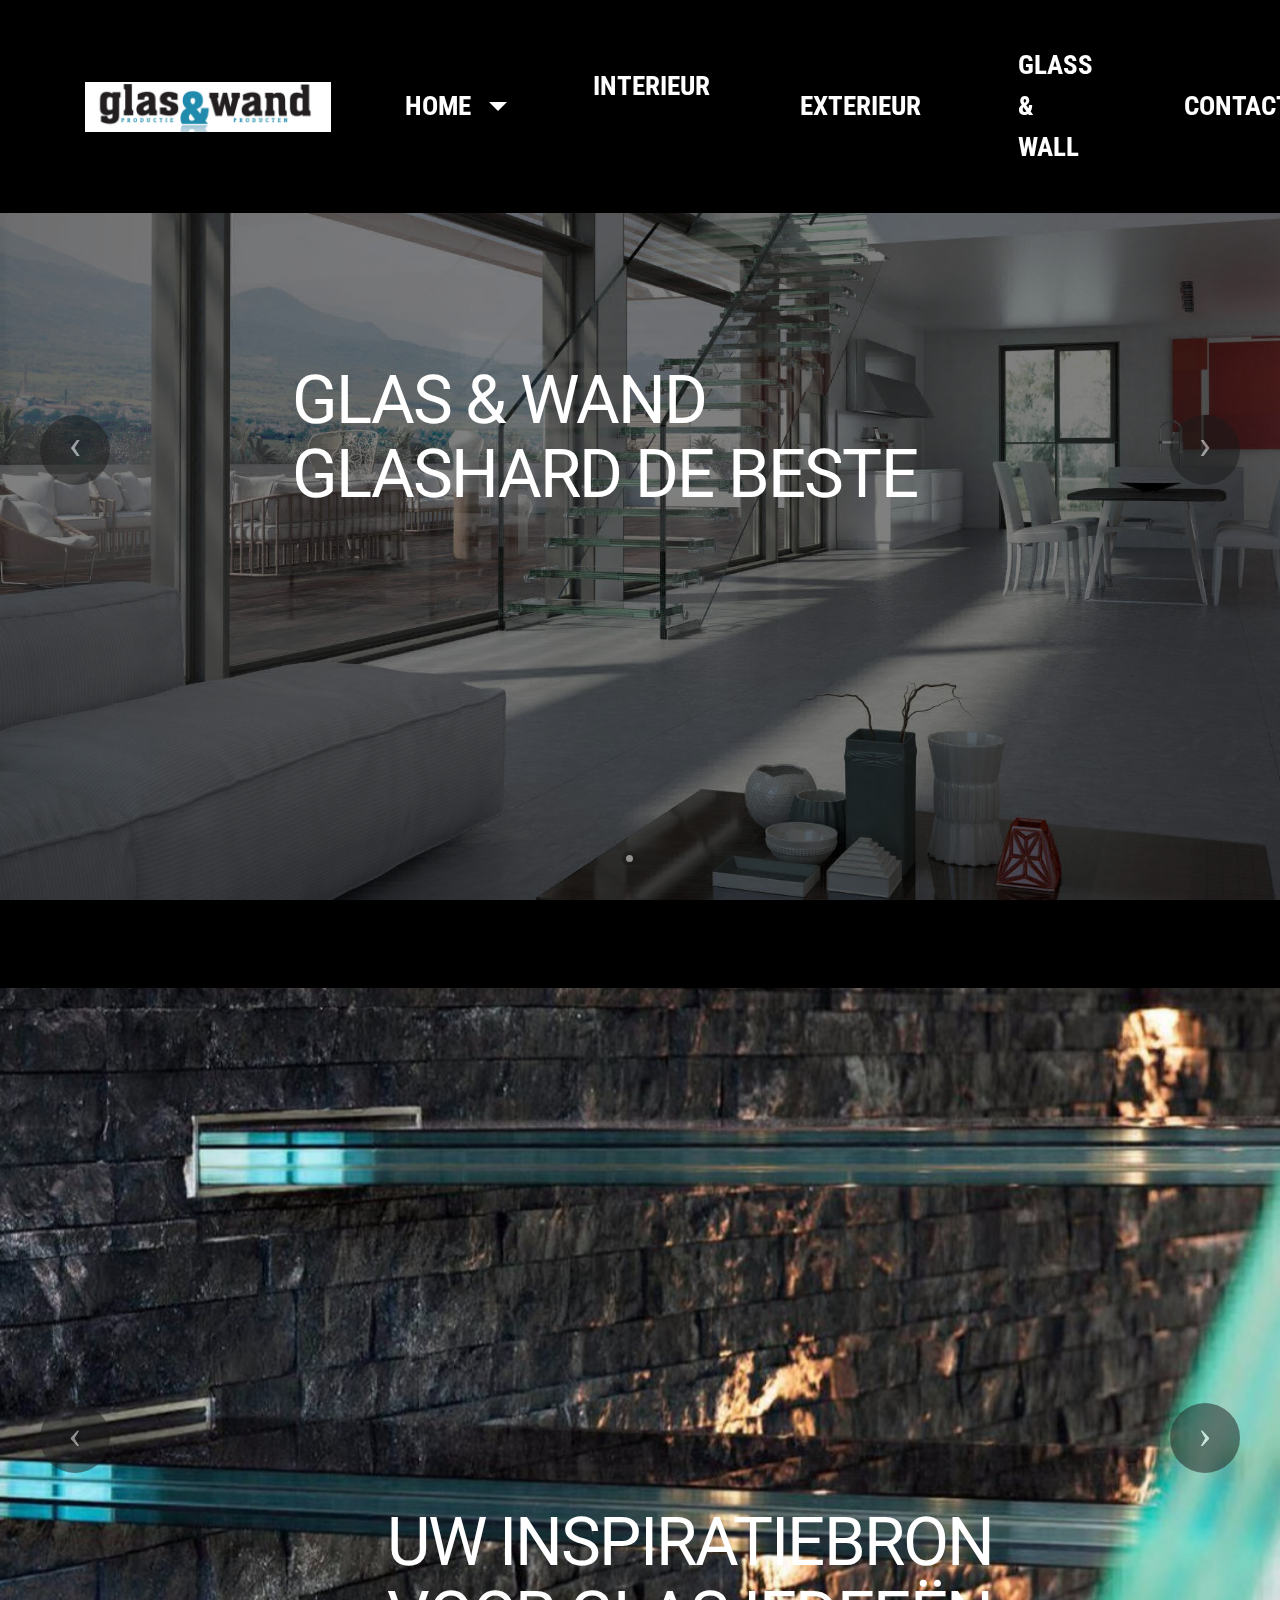
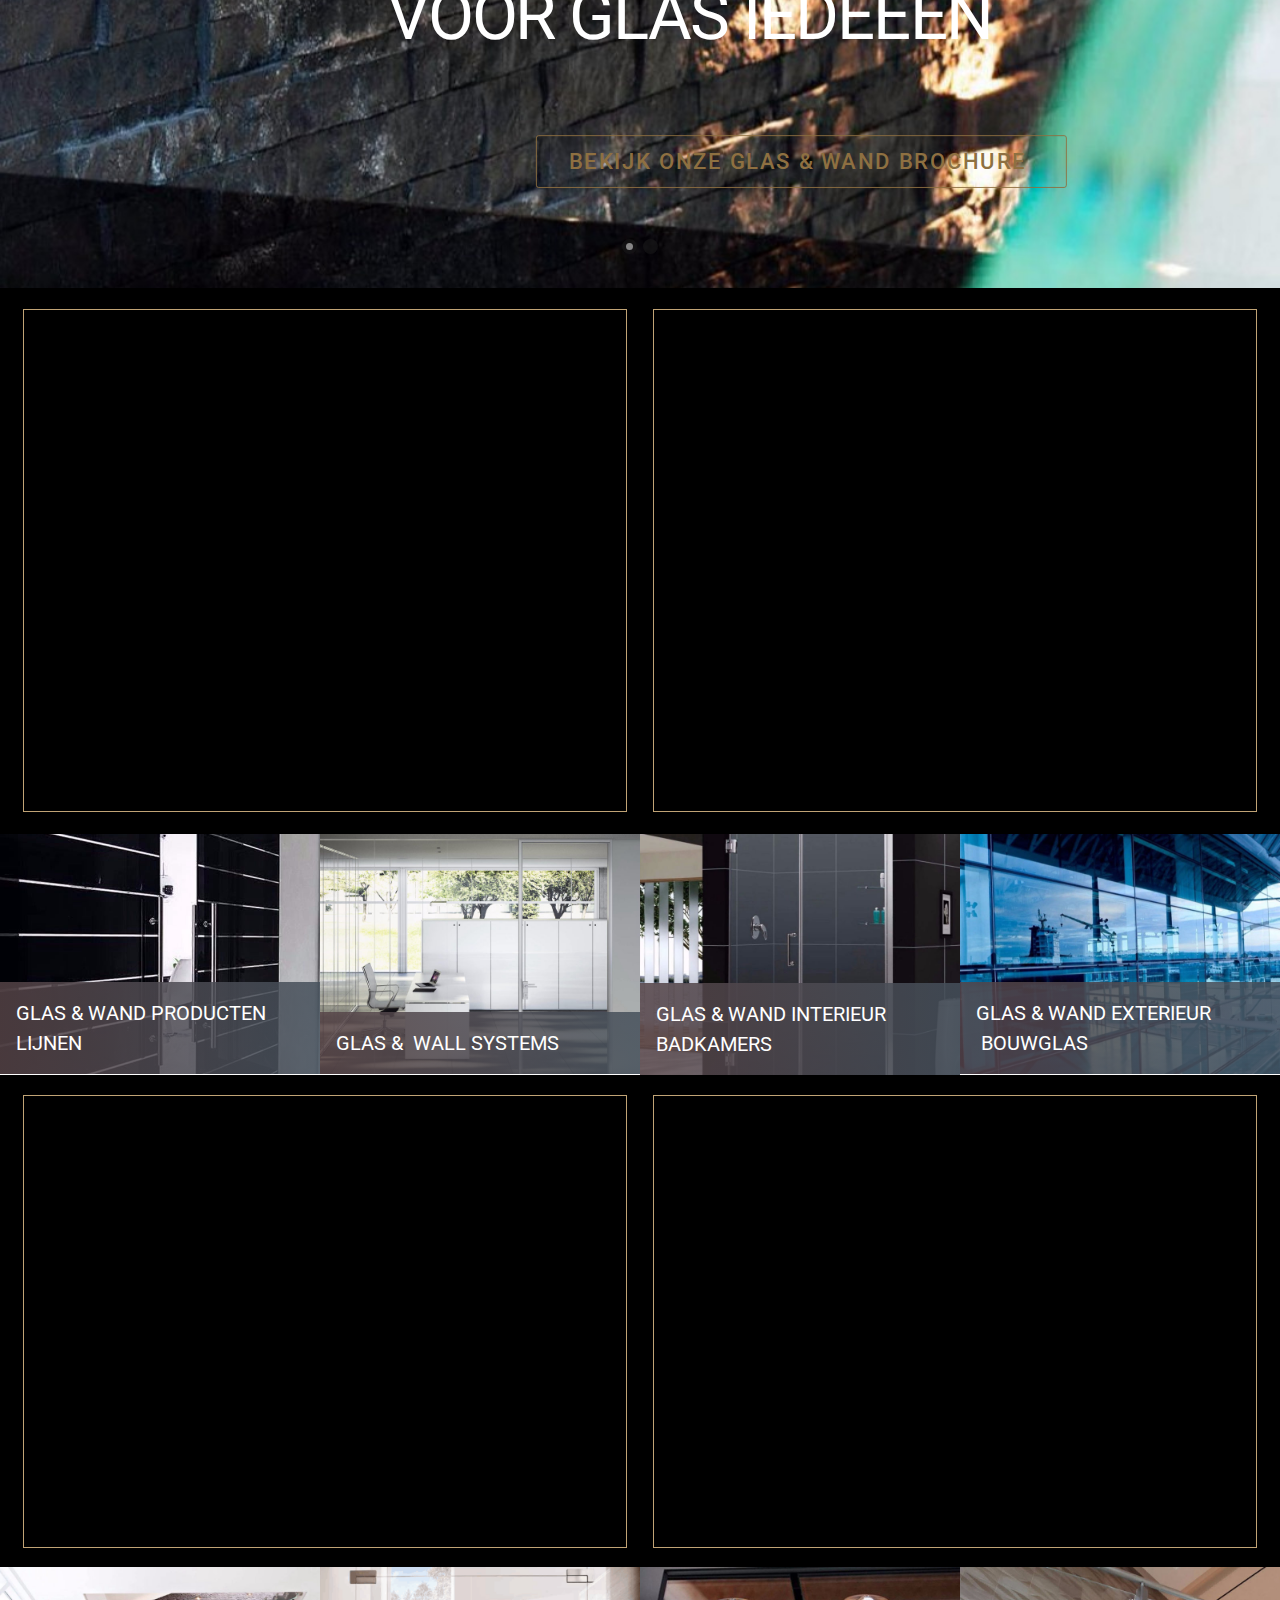
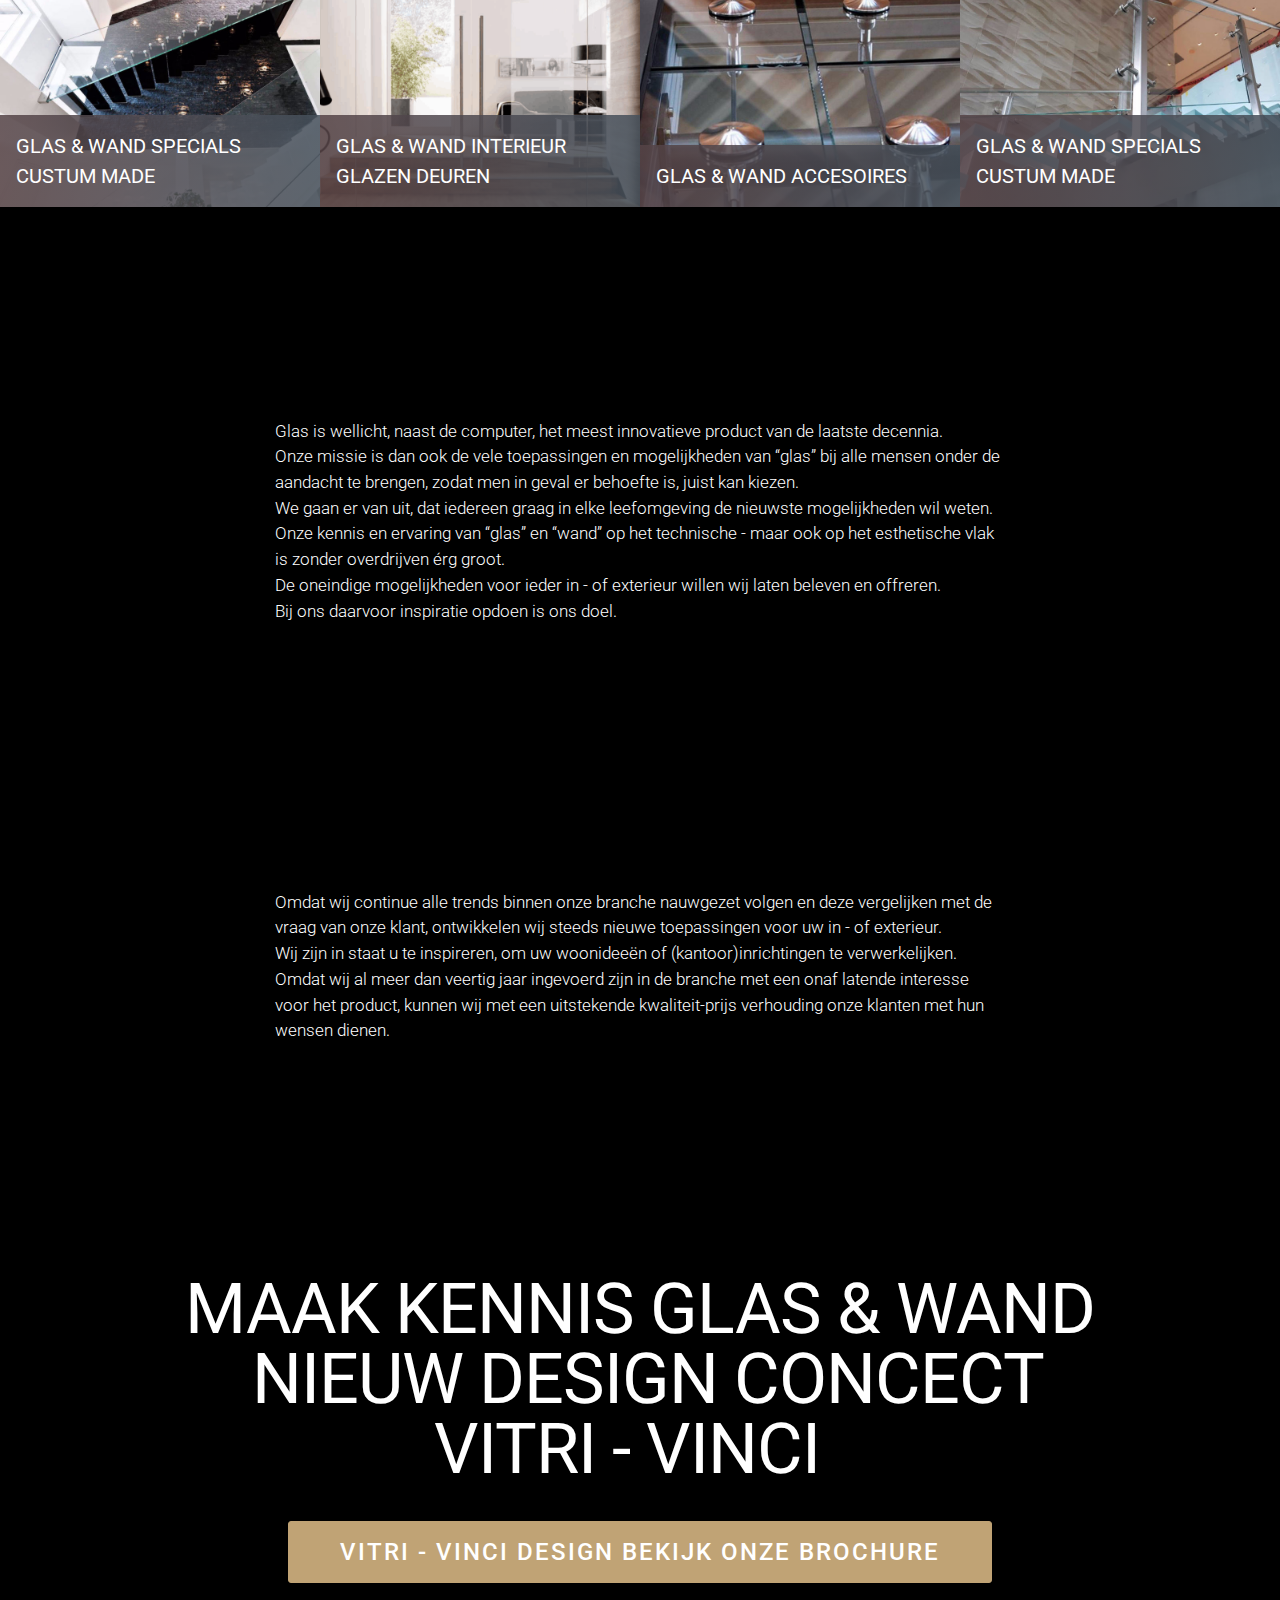
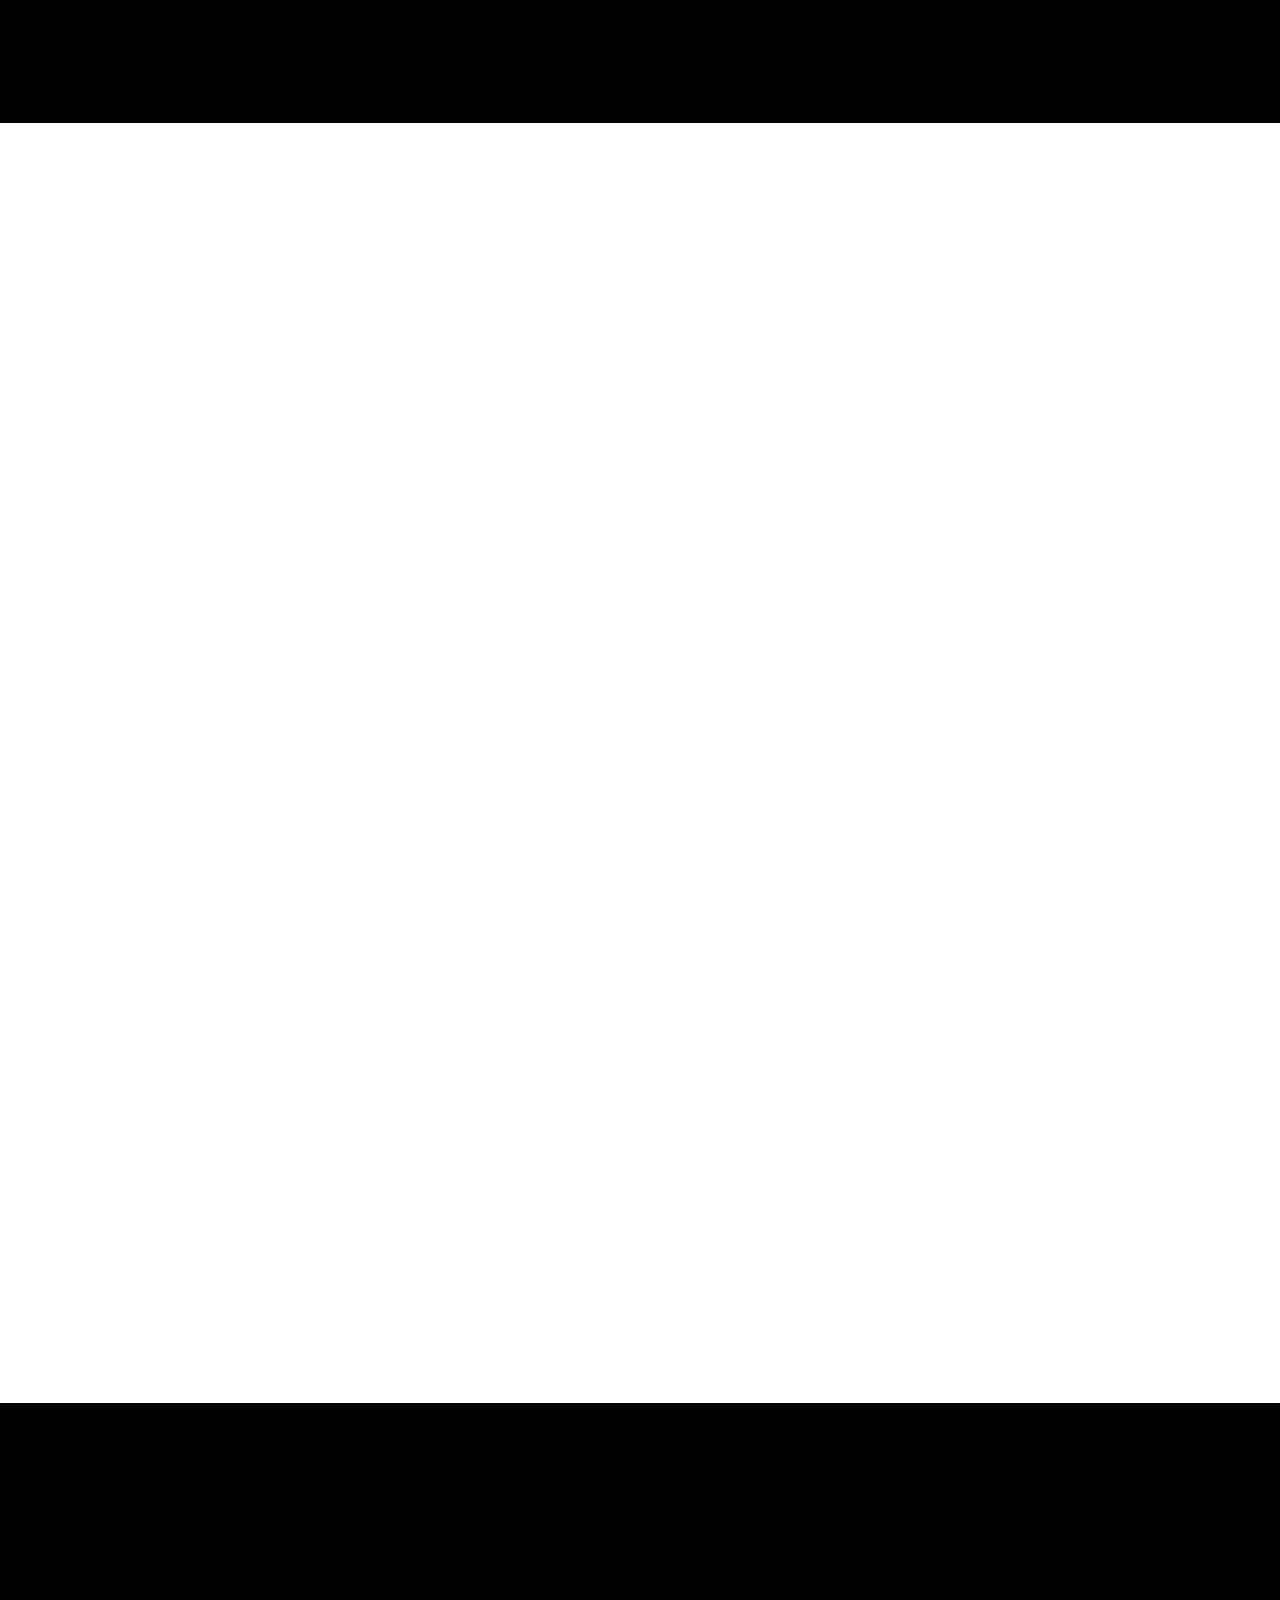
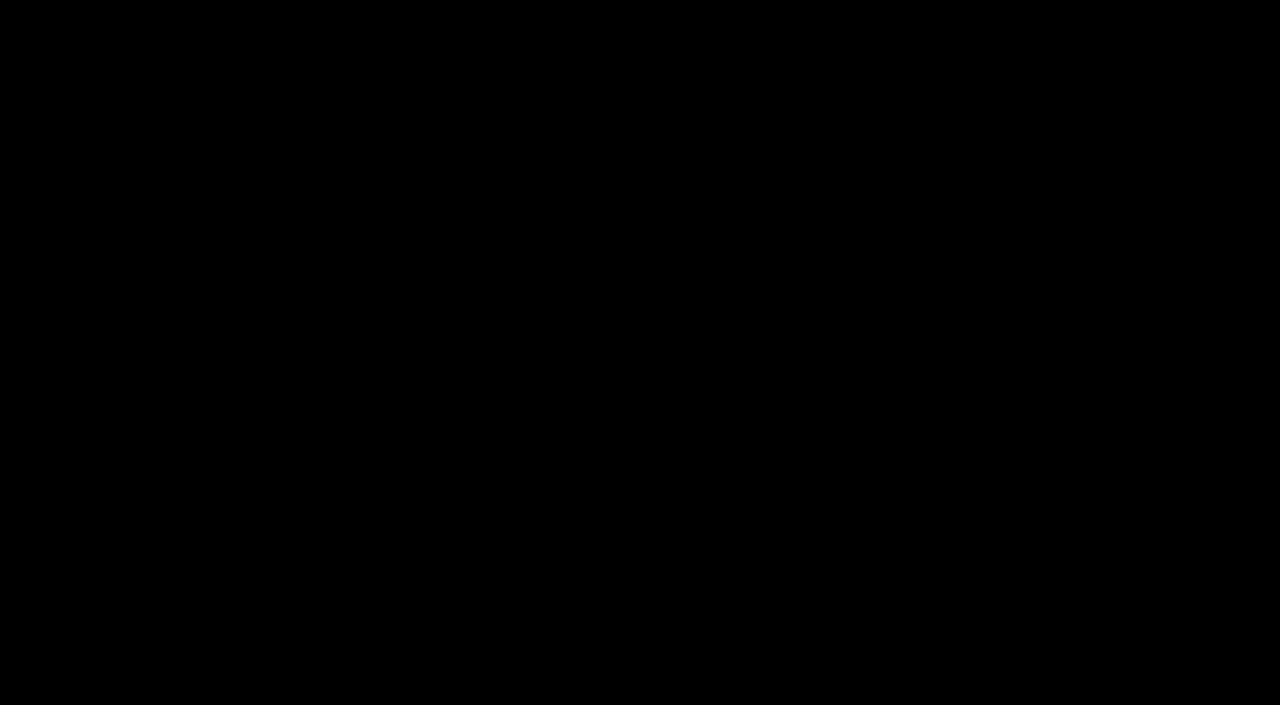
==== commit c0ab4414: "create github pages" ====
--- a/index.html
+++ b/index.html
@@ -6,528 +6,562 @@
   <meta http-equiv="X-UA-Compatible" content="IE=edge">
   <meta name="generator" content="Mobirise v4.12.3, mobirise.com">
   <meta name="viewport" content="width=device-width, initial-scale=1, minimum-scale=1">
-  <link rel="shortcut icon" href="assets/images/pay-off-create-122x45.png" type="image/x-icon">
+  <link rel="shortcut icon" href="assets/images/logo-glas-en-wand-526x128.png" type="image/x-icon">
   <meta name="description" content="">
   
   
-  <title>Home</title>
-  <link rel="stylesheet" href="assets/web/assets/mobirise-icons2/mobirise2.css">
-  <link rel="stylesheet" href="assets/web/assets/mobirise-icons/mobirise-icons.css">
+  <title>HOME </title>
+  <link rel="stylesheet" href="https://fonts.googleapis.com/css?family=Montserrat:400,700">
+  <link rel="stylesheet" href="https://fonts.googleapis.com/css?family=Raleway:100,100i,200,200i,300,300i,400,400i,500,500i,600,600i,700,700i,800,800i,900,900i">
+  <link rel="stylesheet" href="https://fonts.googleapis.com/css?family=Lora:400,700,400italic,700italic&subset=latin">
+  <link rel="stylesheet" href="assets/et-line-font-plugin/style.css">
   <link rel="stylesheet" href="assets/tether/tether.min.css">
   <link rel="stylesheet" href="assets/bootstrap/css/bootstrap.min.css">
-  <link rel="stylesheet" href="assets/bootstrap/css/bootstrap-grid.min.css">
-  <link rel="stylesheet" href="assets/bootstrap/css/bootstrap-reboot.min.css">
-  <link rel="stylesheet" href="assets/socicon/css/styles.css">
   <link rel="stylesheet" href="assets/dropdown/css/style.css">
   <link rel="stylesheet" href="assets/animatecss/animate.min.css">
-  <link rel="stylesheet" href="assets/web/assets/gdpr-plugin/gdpr-styles.css">
+  <link rel="stylesheet" href="assets/socicon/css/styles.css">
+  <link rel="stylesheet" href="assets/mobirise3-blocks-plugin/css/style.css">
   <link rel="stylesheet" href="assets/theme/css/style.css">
+  <link rel="stylesheet" href="assets/mobirise-gallery/style.css">
   <link rel="preload" as="style" href="assets/mobirise/css/mbr-additional.css"><link rel="stylesheet" href="assets/mobirise/css/mbr-additional.css" type="text/css">
   
   
   
 </head>
 <body>
-  <section class="menu1 menu cid-rPDYXjk1oW" once="menu" id="menu1-0">
-
-    
-    
-
-    <nav class="navbar navbar-dropdown navbar-fixed-top navbar-expand-lg">
-        <div class="navbar-brand">
+  <section id="ext_menu-5" data-rv-view="703">
+
+    <nav class="navbar navbar-dropdown navbar-fixed-top">
+        <div class="container">
+
+            <div class="mbr-table">
+                <div class="mbr-table-cell">
+
+                    <div class="navbar-brand">
+                        <a href="page4.html" class="navbar-logo"><img src="assets/images/logo-glas-en-wand-526x128.png" alt="Mobirise"></a>
+                        
+                    </div>
+
+                </div>
+                <div class="mbr-table-cell">
+
+                    <button class="navbar-toggler pull-xs-right hidden-md-up" type="button" data-toggle="collapse" data-target="#exCollapsingNavbar">
+                        <div class="hamburger-icon"></div>
+                    </button>
+
+                    <ul class="nav-dropdown collapse pull-xs-right nav navbar-nav navbar-toggleable-sm" id="exCollapsingNavbar"><li class="nav-item dropdown open"><a class="nav-link link dropdown-toggle" href="page4.html" data-toggle="dropdown-submenu" aria-expanded="true">HOME&nbsp;</a><div class="dropdown-menu"><a class="dropdown-item" href="https://mobirise.com/"></a><a class="dropdown-item" href="https://mobirise.com/"></a><a class="dropdown-item" href="https://mobirise.com/">&nbsp;</a></div></li><li class="nav-item"><a class="nav-link link" href="https://mobirise.com/" aria-expanded="false">INTERIEUR &nbsp;</a></li><li class="nav-item"><a class="nav-link link" href="page4.html" aria-expanded="false">EXTERIEUR&nbsp;</a></li><li class="nav-item"><a class="nav-link link" href="page4.html" aria-expanded="false">GLASS &amp; WALL</a></li><li class="nav-item"><a class="nav-link link" href="https://mobirise.com/">CONTACT&nbsp;</a></li><li class="nav-item nav-btn"><a class="nav-link btn btn-primary-outline btn-primary" href="https://youtu.be/ZjwijA4UA2A">BEKIJK ONZE &nbsp;BEDRIJFSFILM&nbsp;</a></li><li class="nav-item nav-btn"><a class="nav-link btn btn-primary-outline btn-primary" href="assets/files/INTRODUCTIE-VITRI-VINCI.pdf">VITRI - VINCI LOOKBOOK&nbsp;</a></li></ul>
+                    <button hidden="" class="navbar-toggler navbar-close" type="button" data-toggle="collapse" data-target="#exCollapsingNavbar">
+                        <div class="close-icon"></div>
+                    </button>
+
+                </div>
+            </div>
+
+        </div>
+    </nav>
+
+</section>
+
+<section class="engine"><a href="https://mobirise.info/m">free web design templates</a></section><section class="mbr-slider mbr-slider-ext mbr-section mbr-section__container carousel slide mbr-section-nopadding mbr-after-navbar" data-ride="carousel" data-keyboard="false" data-pause="false" data-wrap="true" data-interval="3000" id="extSlider1-0" data-rv-view="705">
+    <div>
+        <div>
+            <div>
+                <ol class="carousel-indicators">
+                    <li data-app-prevent-settings="" data-target="#extSlider1-0" class="kenberns active" data-slide-to="0"></li><li data-app-prevent-settings="" data-target="#extSlider1-0" data-slide-to="1"></li>
+                </ol>
+                <div class="carousel-inner" role="listbox">
+                    <div class="mbr-section mbr-section-hero carousel-item dark center mbr-section-full active kenberns" data-bg-video-slide="false" style="background-image: url(assets/images/aa-1875x1250.jpg);">
+                        <div class="mbr-table-cell">
+                            <div class="mbr-overlay"></div>
+                            <div class="container-slide container">
+                                
+                                <div class="row">
+                                    <div class="col-md-8 col-md-offset-2 text-xs-center">
+                                        <h2 class="mbr-section-title display-1"><span style="font-weight: normal;">GLAS &amp; WAND</span><br><span style="font-weight: normal;">GLASHARD DE BESTE &nbsp;</span></h2>
+                                        
+
+                                        
+                                    </div>
+                                </div>
+                            </div>
+                        </div>
+                    </div><div class="mbr-section mbr-section-hero carousel-item dark center mbr-section-full" data-bg-video-slide="false" style="background-image: url(assets/images/img-45-2000x1500.jpeg);">
+                        <div class="mbr-table-cell">
+                            <div class="mbr-overlay"></div>
+                            <div class="container-slide container">
+                                
+                                <div class="row">
+                                    <div class="col-md-8 col-md-offset-2 text-xs-center">
+                                        <h2 class="mbr-section-title display-1"><span style="font-weight: normal;">&nbsp;</span></h2>
+                                        
+
+                                        
+                                    </div>
+                                </div>
+                            </div>
+                        </div>
+                    </div>
+                </div>
+
+                <a data-app-prevent-settings="" class="left carousel-control" role="button" data-slide="prev" href="#extSlider1-0">
+                    <span class="icon-prev" aria-hidden="true"></span>
+                    <span class="sr-only">Previous</span>
+                </a>
+                <a data-app-prevent-settings="" class="right carousel-control" role="button" data-slide="next" href="#extSlider1-0">
+                    <span class="icon-next" aria-hidden="true"></span>
+                    <span class="sr-only">Next</span>
+                </a>
+            </div>
+        </div>
+    </div>
+</section>
+
+<section class="mbr-section mbr-section__container article" id="header3-5i" data-rv-view="714" style="background-color: rgb(0, 0, 0); padding-top: 20px; padding-bottom: 20px;">
+    <div class="container">
+        <div class="row">
+            <div class="col-xs-12">
+                <h3 class="mbr-section-title display-2"><span style="font-weight: normal;">OM TE ONDEKKEN NAAR BENEDEN SCROLLEN&nbsp;</span></h3>
+                <p class="mbr-section-subtitle"><span style="font-style: normal;">BELEEF GLAS &nbsp;&amp; WAND&nbsp;</span></p>
+            </div>
+        </div>
+    </div>
+</section>
+
+<section class="mbr-slider mbr-slider-ext mbr-section mbr-section__container carousel slide mbr-section-nopadding" data-ride="carousel" data-keyboard="false" data-pause="false" data-wrap="true" data-interval="3000" id="extSlider1-4n" data-rv-view="716">
+    <div>
+        <div>
+            <div>
+                <ol class="carousel-indicators">
+                    <li data-app-prevent-settings="" data-target="#extSlider1-4n" class="kenberns active" data-slide-to="0"></li><li data-app-prevent-settings="" data-target="#extSlider1-4n" data-slide-to="1"></li>
+                </ol>
+                <div class="carousel-inner" role="listbox">
+                    <div class="mbr-section mbr-section-hero carousel-item dark center mbr-section-full active kenberns" data-bg-video-slide="false" style="background-image: url(assets/images/-atrapm-2000x1333.jpeg);">
+                        <div class="mbr-table-cell">
+                            
+                            <div class="container-slide container">
+                                
+                                <div class="row">
+                                    <div class="col-md-8 col-md-offset-3 text-xs-right">
+                                        <h2 class="mbr-section-title display-1"><br><br><br><br><br><br><span style="font-weight: normal;">UW INSPIRATIEBRON VOOR GLAS IEDEEËN&nbsp;</span><br><br></h2>
+                                        
+
+                                        <div class="mbr-section-btn"> <a class="btn btn-lg btn-primary-outline btn-primary" href="https://myalbum.com/album/o3x5MteghViC">BEKIJK ONZE GLAS &amp; WAND BROCHURE&nbsp;</a></div>
+                                    </div>
+                                </div>
+                            </div>
+                        </div>
+                    </div><div class="mbr-section mbr-section-hero carousel-item dark center mbr-section-full" data-bg-video-slide="false" style="background-image: url(assets/images/23783820-1911509905532970-873380955820434208-o-979x654.jpg);">
+                        <div class="mbr-table-cell">
+                            
+                            <div class="container-slide container">
+                                
+                                <div class="row">
+                                    <div class="col-md-8 col-md-offset-3 text-xs-right">
+                                        <h2 class="mbr-section-title display-1"><br><br><br><br><br><br><span style="font-weight: normal;">UW INSPIRATIEBRON VOOR GLAS IEDEËEN&nbsp;</span><br><br></h2>
+                                        
+
+                                        <div class="mbr-section-btn"> <a class="btn btn-lg btn-primary-outline btn-primary" href="https://myalbum.com/album/o3x5MteghViC">BEKIJK ONZE GLAS &amp;WAND BROCHURE&nbsp;</a></div>
+                                    </div>
+                                </div>
+                            </div>
+                        </div>
+                    </div>
+                </div>
+
+                <a data-app-prevent-settings="" class="left carousel-control" role="button" data-slide="prev" href="#extSlider1-4n">
+                    <span class="icon-prev" aria-hidden="true"></span>
+                    <span class="sr-only">Previous</span>
+                </a>
+                <a data-app-prevent-settings="" class="right carousel-control" role="button" data-slide="next" href="#extSlider1-4n">
+                    <span class="icon-next" aria-hidden="true"></span>
+                    <span class="sr-only">Next</span>
+                </a>
+            </div>
+        </div>
+    </div>
+</section>
+
+<section class="mbr-cards mbr-section mbr-section-nopadding extFeatures3" id="extFeatures3-33" data-rv-view="725" style="background-color: rgb(0, 0, 0);">
+
+    
+
+    <div class="mbr-cards-row row">
+            <div class="mbr-cards-col col-xs-12 col-lg-6" style="padding-top: 120px; padding-bottom: 160px;">
+                <div class="border-wrap"></div>  
+                <div class="wraper">
+                <div class="container">
+                  <div class="card cart-block">
+                      
+                      <div class="card-block">
+                          <h4 class="card-title">GLAS &amp; WAND&nbsp;</h4>
+                          <h5 class="card-subtitle"><span style="font-style: normal;">IS ER VOOR DE KLANT</span>&nbsp;</h5>
+                          <p class="card-text">&nbsp;<br>Dynamische, ervaren, flexibele, innovatieve en inspirerende mensen gaan schuil achter de producten en diensten van Glas &amp; Wand. <br>Meer dan 40 jaar ervaring in glas en meer dan 20 jaar in wanden, waarbij de interesse voor de producten en haar mooie toepassingen gevoeld wordt en met u wordt gedeeld.&nbsp;<br></p>
+                          
+                      </div>
+                  </div>
+                </div>
+                </div>
+            </div>
+            <div class="mbr-cards-col col-xs-12 col-lg-6" style="padding-top: 120px; padding-bottom: 160px;">
+             <div class="border-wrap"></div>  
+              <div class="wraper">
+               <div class="container">
+                <div class="card cart-block">
+                    
+                    <div class="card-block">
+                        <h4 class="card-title">GLAS &nbsp;&amp; WAND&nbsp;</h4>
+                        <h5 class="card-subtitle"><span style="font-style: normal;">SYNONIEM VOOR&nbsp;</span></h5>
+                        <p class="card-text">Adviezen, productie, distributie, uitvoering , service en garantie .<br>Zij streeft naar de hoogst betaalbare kwaliteit bij alle glas en wandproducten die zij voert.
+<br>Bij de keuzen die gemaakt worden bij basismaterialen, halffabricaten en outillage wordt nauwkeurig op de kwaliteit gelet, zodat het bedrijf met haar activiteiten een optimaal eindproduct of dienst kan garanderen.&nbsp;<br></p>
+                        
+                    </div>
+                </div>
+               </div>
+              </div>
+            </div>
             
-            <span class="navbar-caption-wrap mbr-section-btn"><a class="navbar-caption text-white display-4" href="page9.html">ROUWENHORST DUURZAAM BOUWEN &nbsp;</a></span>
-        </div>
-        <button class="navbar-toggler" type="button" data-toggle="collapse" data-target="#navbarSupportedContent" aria-controls="navbarNavAltMarkup" aria-expanded="false" aria-label="Toggle navigation">
-            <div class="hamburger">
-                <span></span>
-                <span></span>
-                <span></span>
-                <span></span>
-            </div>
-        </button>
-      <div class="collapse navbar-collapse" id="navbarSupportedContent">
-            <ul class="navbar-nav nav-dropdown mbr-section-btn" data-app-modern-menu="true"><li class="nav-item">
-                    <a class="nav-link link text-warning display-7" href="https://mobirise.com">
-                        HOME&nbsp;</a>
-                </li>
-                <li class="nav-item">
-                    <a class="nav-link link text-warning display-7" href="https://mobirise.com">OVER ONS&nbsp;</a>
-                </li><li class="nav-item"><a class="nav-link link text-warning display-7" href="https://mobirise.com" aria-expanded="false">ZONNEPANELEN&nbsp;</a></li><li class="nav-item"><a class="nav-link link text-warning display-7" href="https://mobirise.com">ZONNEBOILERS</a></li><li class="nav-item"><a class="nav-link link text-warning display-7" href="https://mobirise.com">WARMTE POMPEN&nbsp;</a></li><li class="nav-item"><a class="nav-link link text-warning display-7" href="https://mobirise.com">WTW UNIT&nbsp;</a></li><li class="nav-item"><a class="nav-link link text-warning display-7" href="https://mobirise.com">&nbsp;</a></li>
-                <li class="nav-item"><a class="nav-link link text-warning display-7" href="https://mobirise.com">DOWLOAD CENTER &nbsp;</a></li>
-                <li class="nav-item"><a class="nav-link link text-warning display-7" href="index.html">CONTACT &nbsp; &nbsp; &nbsp; &nbsp;<br>&nbsp;</a></li></ul>
-            <div class="icons-menu">
-              <a href="https://mobirise.com" target="_blank">
-                <span class="p-2 mbr-iconfont mbri-mobile"></span>
-              </a>
-              <a href="https://mobirise.com" target="_blank">
-                <span class="p-2 mbr-iconfont mbri-letter"></span>
-              </a>
-              
-              
-              
-              
-            </div>
-            <div class="navbar-buttons mbr-section-btn"><a class="btn btn-sm btn-secondary display-7" href="https://myalbum.com/album/puQAxDFNWtNf">VIRTUAL SHOWROOM<br> &nbsp; &nbsp; &nbsp; &nbsp; &nbsp; &nbsp; &nbsp; &nbsp;</a> <a class="btn btn-sm btn-secondary display-7" href="https://youtu.be/ECzgF8TEBrI">&nbsp;BEDRIJFSVIDEO<br> &nbsp; &nbsp; &nbsp; &nbsp; &nbsp; &nbsp; &nbsp; &nbsp;</a></div>
-      </div>
-    </nav>
-</section>
-
-<section class="cid-rPE97JtkYt mbr-fullscreen mbr-parallax-background" id="header2-c">
-
-    
-
-    <div class="mbr-overlay" style="opacity: 0; background-color: rgb(0, 0, 0);"></div>
-
-    <div class="container align-center">
-        <div class="row justify-content-md-center">
-            <div class="mbr-white col-md-10">
-                <h1 class="mbr-section-title mbr-bold pb-3 mbr-fonts-style display-1">ROUWENHORST DUURZAAM WONEN &nbsp;</h1>
+            
+    </div>
+</section>
+
+<section class="mbr-gallery mbr-section mbr-section-nopadding mbr-slider-carousel" data-filter="false" id="gallery1-4q" data-rv-view="728" style="background-color: rgb(255, 255, 255); padding-top: 0rem; padding-bottom: 0rem;">
+    <!-- Filter -->
+    
+
+    <!-- Gallery -->
+    <div class="mbr-gallery-row">
+        <div class=" mbr-gallery-layout-default">
+            <div>
+                <div>
+                    <div class="mbr-gallery-item mbr-gallery-item__mobirise3 mbr-gallery-item--p0" data-video-url="false" data-tags="Responsive">
+                        <div href="#lb-gallery1-4q" data-slide-to="0" data-toggle="modal">
+                            
+                            
+
+                            <img src="assets/images/13582111-1354831214534178-6700541715183522695-o-5-900x1024-564x423.jpeg" alt="" title="">
+                            
+                            <span class="icon-focus"></span>
+                            <span class="mbr-gallery-title">GLAS &amp; WAND PRODUCTEN LIJNEN&nbsp;</span>
+                        </div>
+                    </div><div class="mbr-gallery-item mbr-gallery-item__mobirise3 mbr-gallery-item--p0" data-video-url="false" data-tags="Awesome">
+                        <div href="#lb-gallery1-4q" data-slide-to="1" data-toggle="modal">
+                            
+                            
+
+                            <img src="assets/images/i-wallspace00007-1-2000x1500-800x600.jpeg" alt="" title="">
+                            
+                            <span class="icon-focus"></span>
+                            <span class="mbr-gallery-title">GLAS &amp; &nbsp;WALL SYSTEMS &nbsp;</span>
+                        </div>
+                    </div><div class="mbr-gallery-item mbr-gallery-item__mobirise3 mbr-gallery-item--p0" data-video-url="false" data-tags="Creative">
+                        <div href="#lb-gallery1-4q" data-slide-to="2" data-toggle="modal">
+                            
+                            
+
+                            <img src="assets/images/ahome-4-1600x1188-800x603.jpeg" alt="" title="">
+                            
+                            <span class="icon-focus"></span>
+                            <span class="mbr-gallery-title">GLAS &amp; WAND INTERIEUR BADKAMERS &nbsp;</span>
+                        </div>
+                    </div><div class="mbr-gallery-item mbr-gallery-item__mobirise3 mbr-gallery-item--p0" data-video-url="false" data-tags="Animated">
+                        <div href="#lb-gallery1-4q" data-slide-to="3" data-toggle="modal">
+                            
+                            
+
+                            <img src="assets/images/home-3-1600-1600x1067-800x600.jpeg" alt="" title="">
+                            
+                            <span class="icon-focus"></span>
+                            <span class="mbr-gallery-title">GLAS &amp; WAND EXTERIEUR &nbsp;BOUWGLAS&nbsp;</span>
+                        </div>
+                    </div>
+                </div>
+            </div>
+            <div class="clearfix"></div>
+        </div>
+    </div>
+
+    <!-- Lightbox -->
+    <div data-app-prevent-settings="" class="mbr-slider modal fade carousel slide" tabindex="-1" data-keyboard="true" data-interval="false" id="lb-gallery1-4q">
+        <div class="modal-dialog">
+            <div class="modal-content">
+                <div class="modal-body">
+                    <ol class="carousel-indicators">
+                        <li data-app-prevent-settings="" data-target="#lb-gallery1-4q" data-slide-to="0"></li><li data-app-prevent-settings="" data-target="#lb-gallery1-4q" data-slide-to="1"></li><li data-app-prevent-settings="" data-target="#lb-gallery1-4q" data-slide-to="2"></li><li data-app-prevent-settings="" data-target="#lb-gallery1-4q" class=" active" data-slide-to="3"></li>
+                    </ol>
+                    <div class="carousel-inner">
+                        <div class="carousel-item">
+                            <img src="assets/images/13582111-1354831214534178-6700541715183522695-o-5-900x1024.jpeg" alt="" title="">
+                        </div><div class="carousel-item">
+                            <img src="assets/images/i-wallspace00007-1-2000x1500.jpeg" alt="" title="">
+                        </div><div class="carousel-item">
+                            <img src="assets/images/-ahome-4-1600x1188.jpeg" alt="" title="">
+                        </div><div class="carousel-item active">
+                            <img src="assets/images/home-3-1600-1600x1067.jpeg" alt="" title="">
+                        </div>
+                    </div>
+                    <a class="left carousel-control" role="button" data-slide="prev" href="#lb-gallery1-4q">
+                        <span class="icon-prev" aria-hidden="true"></span>
+                        <span class="sr-only">Previous</span>
+                    </a>
+                    <a class="right carousel-control" role="button" data-slide="next" href="#lb-gallery1-4q">
+                        <span class="icon-next" aria-hidden="true"></span>
+                        <span class="sr-only">Next</span>
+                    </a>
+
+                    <a class="close" href="#" role="button" data-dismiss="modal">
+                        <span aria-hidden="true">×</span>
+                        <span class="sr-only">Close</span>
+                    </a>
+                </div>
+            </div>
+        </div>
+    </div>
+</section>
+
+<section class="mbr-cards mbr-section mbr-section-nopadding extFeatures3" id="extFeatures3-2k" data-rv-view="747" style="background-color: rgb(0, 0, 0);">
+
+    
+
+    <div class="mbr-cards-row row">
+            <div class="mbr-cards-col col-xs-12 col-lg-6" style="padding-top: 120px; padding-bottom: 160px;">
+                <div class="border-wrap"></div>  
+                <div class="wraper">
+                <div class="container">
+                  <div class="card cart-block">
+                      
+                      <div class="card-block">
+                          <h4 class="card-title">GLAS &amp; WAND&nbsp;</h4>
+                          <h5 class="card-subtitle"><span style="font-style: normal;">KWALITEIT IS ÉÉN VAN ONZE SPEERPUNTEN&nbsp;</span></h5>
+                          <p class="card-text">&nbsp;<br>Bij de keuzen die gemaakt worden bij basismaterialen, halffabricaten en outillage wordt nauwkeurig op de kwaliteit gelet, <br>zodat GLAS &amp; WAND &nbsp;met haar activiteiten een optimaal eindproduct of dienst kan garanderen.<br></p>
+                          
+                      </div>
+                  </div>
+                </div>
+                </div>
+            </div>
+            <div class="mbr-cards-col col-xs-12 col-lg-6" style="padding-top: 120px; padding-bottom: 160px;">
+             <div class="border-wrap"></div>  
+              <div class="wraper">
+               <div class="container">
+                <div class="card cart-block">
+                    
+                    <div class="card-block">
+                        <h4 class="card-title">GLAS &nbsp;&amp; WAND&nbsp;</h4>
+                        <h5 class="card-subtitle"><span style="font-style: normal;">KNOW HOW VAN GLAS&nbsp;</span><span style="font-style: normal;"><br></span></h5>
+                        <p class="card-text">Het gaat dus over glas en wanden.<br> Merkonafhankelijk, gespecialiseerd in oplossingen , waarbij geldt: <br>WE HEBBEN ER ÉÉN, OF WE VINDEN ER ÉÉN. <br>De enorme knowhow op het gebied van glas, glasbewerkingen en wanden dragen er toe bij.<br></p>
+                        
+                    </div>
+                </div>
+               </div>
+              </div>
+            </div>
+            
+            
+    </div>
+</section>
+
+<section class="mbr-gallery mbr-section mbr-section-nopadding mbr-slider-carousel" data-filter="false" id="gallery1-4p" data-rv-view="750" style="background-color: rgb(255, 255, 255); padding-top: 0rem; padding-bottom: 0rem;">
+    <!-- Filter -->
+    
+
+    <!-- Gallery -->
+    <div class="mbr-gallery-row">
+        <div class=" mbr-gallery-layout-default">
+            <div>
+                <div>
+                    <div class="mbr-gallery-item mbr-gallery-item__mobirise3 mbr-gallery-item--p0" data-video-url="false" data-tags="Responsive">
+                        <div href="#lb-gallery1-4p" data-slide-to="0" data-toggle="modal">
+                            
+                            
+
+                            <img src="assets/images/15069000-1374515322582876-8239190257972626712-o-2000x1333-800x600.jpeg" alt="" title="">
+                            
+                            <span class="icon-focus"></span>
+                            <span class="mbr-gallery-title">GLAS &amp; WAND SPECIALS CUSTUM MADE&nbsp;</span>
+                        </div>
+                    </div><div class="mbr-gallery-item mbr-gallery-item__mobirise3 mbr-gallery-item--p0" data-video-url="false" data-tags="Creative">
+                        <div href="#lb-gallery1-4p" data-slide-to="1" data-toggle="modal">
+                            
+                            
+
+                            <img src="assets/images/a-visie-1600x812-800x600.png" alt="" title="">
+                            
+                            <span class="icon-focus"></span>
+                            <span class="mbr-gallery-title">GLAS &amp; WAND INTERIEUR GLAZEN DEUREN&nbsp;</span>
+                        </div>
+                    </div><div class="mbr-gallery-item mbr-gallery-item__mobirise3 mbr-gallery-item--p0" data-video-url="false" data-tags="Animated">
+                        <div href="#lb-gallery1-4p" data-slide-to="2" data-toggle="modal">
+                            
+                            
+
+                            <img src="assets/images/home-1600-1600x1140-800x600.jpeg" alt="" title="">
+                            
+                            <span class="icon-focus"></span>
+                            <span class="mbr-gallery-title">GLAS &amp; WAND ACCESOIRES&nbsp;</span>
+                        </div>
+                    </div><div class="mbr-gallery-item mbr-gallery-item__mobirise3 mbr-gallery-item--p0" data-video-url="false" data-tags="Responsive">
+                        <div href="#lb-gallery1-4p" data-slide-to="3" data-toggle="modal">
+                            
+                            
+
+                            <img src="assets/images/15419550-996159093823214-6987102220163322083-o-1-2000x1125-800x600.jpeg" alt="" title="">
+                            
+                            <span class="icon-focus"></span>
+                            <span class="mbr-gallery-title">GLAS &amp; WAND SPECIALS CUSTUM MADE&nbsp;</span>
+                        </div>
+                    </div>
+                </div>
+            </div>
+            <div class="clearfix"></div>
+        </div>
+    </div>
+
+    <!-- Lightbox -->
+    <div data-app-prevent-settings="" class="mbr-slider modal fade carousel slide" tabindex="-1" data-keyboard="true" data-interval="false" id="lb-gallery1-4p">
+        <div class="modal-dialog">
+            <div class="modal-content">
+                <div class="modal-body">
+                    <ol class="carousel-indicators">
+                        <li data-app-prevent-settings="" data-target="#lb-gallery1-4p" class=" active" data-slide-to="0"></li><li data-app-prevent-settings="" data-target="#lb-gallery1-4p" data-slide-to="1"></li><li data-app-prevent-settings="" data-target="#lb-gallery1-4p" data-slide-to="2"></li><li data-app-prevent-settings="" data-target="#lb-gallery1-4p" data-slide-to="3"></li>
+                    </ol>
+                    <div class="carousel-inner">
+                        <div class="carousel-item active">
+                            <img src="assets/images/15069000-1374515322582876-8239190257972626712-o-2000x1333.jpeg" alt="" title="">
+                        </div><div class="carousel-item">
+                            <img src="assets/images/a-visie-1600x812.png" alt="" title="">
+                        </div><div class="carousel-item">
+                            <img src="assets/images/home-1600-1600x1140.jpeg" alt="" title="">
+                        </div><div class="carousel-item">
+                            <img src="assets/images/15419550-996159093823214-6987102220163322083-o-1-2000x1125.jpeg" alt="" title="">
+                        </div>
+                    </div>
+                    <a class="left carousel-control" role="button" data-slide="prev" href="#lb-gallery1-4p">
+                        <span class="icon-prev" aria-hidden="true"></span>
+                        <span class="sr-only">Previous</span>
+                    </a>
+                    <a class="right carousel-control" role="button" data-slide="next" href="#lb-gallery1-4p">
+                        <span class="icon-next" aria-hidden="true"></span>
+                        <span class="sr-only">Next</span>
+                    </a>
+
+                    <a class="close" href="#" role="button" data-dismiss="modal">
+                        <span aria-hidden="true">×</span>
+                        <span class="sr-only">Close</span>
+                    </a>
+                </div>
+            </div>
+        </div>
+    </div>
+</section>
+
+<section class="mbr-section article" id="msg-box3-4s" data-rv-view="769" style="background-color: rgb(0, 0, 0); padding-top: 80px; padding-bottom: 80px;">
+
+    
+    <div class="container">
+        <div class="row">
+            <div class="col-md-8 col-md-offset-2 text-xs-center">
+                <h3 class="mbr-section-title display-2"><span style="font-weight: normal;">ONZE MISSIE&nbsp;</span><br><span style="font-weight: normal;"><br></span></h3>
+                <div class="lead"><div><br></div><div>Glas is wellicht, naast de computer, het meest innovatieve product van de laatste decennia.</div><div>Onze missie is dan ook de vele toepassingen en mogelijkheden van “glas” bij alle mensen onder de aandacht te brengen, zodat men in geval er behoefte is, juist kan kiezen.</div><div>We gaan er van uit, dat iedereen graag in elke leefomgeving de nieuwste mogelijkheden wil weten. Onze kennis en ervaring van “glas” en “wand” op het technische - maar ook op het esthetische vlak is zonder overdrijven érg groot.</div><div> De oneindige mogelijkheden voor ieder in - of exterieur willen wij laten beleven en offreren.</div><div> Bij ons daarvoor inspiratie opdoen is ons doel.</div></div>
                 
-                <p class="mbr-text pb-3 mbr-fonts-style display-2">POWER TO THE PEOPLE&nbsp;</p>
-                <div class="mbr-section-btn"><a class="btn btn-md btn-white-outline display-4" href="https://myalbum.com/album/puQAxDFNWtNf">BEKIJK ONZE BERIJFSBROCHURE &nbsp;</a></div>
-            </div>
-        </div>
-    </div>
-    <div class="mbr-arrow hidden-sm-down" aria-hidden="true">
-        <a href="#next">
-            <i class="mbri-down mbr-iconfont"></i>
-        </a>
-    </div>
-</section>
-
-<section class="mbr-section content1 cid-rRIjx6S3bB" id="content1-1r">
-
-    
-
+            </div>
+        </div>
+    </div>
+
+</section>
+
+<section class="mbr-section article" id="msg-box3-4u" data-rv-view="772" style="background-color: rgb(0, 0, 0); padding-top: 80px; padding-bottom: 80px;">
+
+    
     <div class="container">
-        <div class="row justify-content-center">
-            <div class="inner-container" style="width: 100%;">
-                <hr class="line" style="width: 100%;">
-                <p class="mbr-text mbr-fonts-style align-center display-1">ROUWENHORST DUURZAAM WONEN &nbsp;[ HOME ]&nbsp;<br>POWER TO THE PEOPLE&nbsp;</p>
-                <hr class="line" style="width: 100%;">
-            </div>
-        </div>
-    </div>
-</section>
-
-<section class="mbr-section content9 cid-rVL2P7cMLd" id="content9-ec">
-
-    
-
+        <div class="row">
+            <div class="col-md-8 col-md-offset-2 text-xs-center">
+                <h3 class="mbr-section-title display-2"><span style="font-weight: normal;">ONZE VISIE &nbsp;</span><br><span style="font-weight: normal;"><br></span></h3>
+                <div class="lead"><div><span style="font-size: 1.07rem;">Omdat wij continue alle trends binnen onze branche nauwgezet volgen en deze vergelijken met de vraag van onze klant, ontwikkelen wij steeds nieuwe toepassingen voor uw in - of exterieur. </span></div><div><span style="font-size: 1.07rem;">Wij zijn in staat u te inspireren, om uw woonideeën of (kantoor)inrichtingen te verwerkelijken.</span></div><div><span style="font-size: 1.07rem;">Omdat wij al meer dan veertig jaar ingevoerd zijn in de branche met een onaf latende interesse voor het product, kunnen wij met een uitstekende kwaliteit-prijs verhouding onze klanten met hun wensen dienen.</span></div></div>
+                
+            </div>
+        </div>
+    </div>
+
+</section>
+
+<section class="mbr-section extMsg-box4 tab-content" id="extMsg-box4-4w" data-rv-view="775" style="background-color: rgb(0, 0, 0); padding-top: 150px; padding-bottom: 100px;">
+
+    
+    <div class="bgText">
+        <div class="wrapper-absolute">
+            <p class="bgTextP" style="color: rgb(94, 85, 70); font-size: 250px; font-family: Montserrat;">VITRI - VINCI NIEUW  DESIGN CONCEPT</p>   
+        </div>     
+    </div>
+            <div class="container">
+                <div class="row">
+                    <div id="title">
+                        <div class="span-title">
+                            <span class="mbr-section-title display-2 text-center pad-r"><span style="font-weight: normal;">MAAK KENNIS GLAS &amp; WAND &nbsp;NIEUW DESIGN CONCECT </span><br><span style="font-weight: normal;">VITRI - VINCI&nbsp;</span></span>
+                            <span class="mbr-section-title display-2">
+                            </span>
+                        </div>
+                        <div class="mbr-section-text lead text-center">
+                            
+                         </div>
+
+                        <div class="mbr-section-btn text-center"><a class="btn btn-primary" href="https://myalbum.com/album/qxGyJ7qGWk7k">&nbsp; VITRI - VINCI DESIGN BEKIJK ONZE BROCHURE &nbsp;</a></div>
+
+                    </div>
+                </div> 
+            </div> 
+</section>
+
+<section class="mbr-section mbr-section-nopadding mbr-figure--caption-outside-bottom" id="image1-n" data-rv-view="778">
+    <div class="mbr-figure">
+        <div><img src="assets/images/70356543-2281396981968870-5170637606404227072-o-1400x1400.jpg"></div>
+        
+    </div>
+</section>
+
+<section class="mbr-section mbr-section-md-padding" id="social-buttons2-8" data-rv-view="780" style="background-color: rgb(0, 0, 0); padding-top: 120px; padding-bottom: 120px;">
+    
     <div class="container">
-        <div class="media-container-row">
-            <div class="title" style="width: 66%;">
-                
-                
-                <h1 class="mbr-section-title mbr-fonts-style align-center display-4">OM MEER TE ONDEKKEN VAN ROUWENHORST DUURZAAM WONEN&nbsp;<br>NAAR BENEDEN SCHROLLEN&nbsp;</h1>
-                
-                
-            </div>
-        </div>
-    </div>
-</section>
-
-<section class="header4 cid-rRBVwM8e9F mbr-fullscreen" id="header4-12">
-
-    
-
-    <div class="mbr-overlay" style="opacity: 0.6; background-color: rgb(0, 0, 0);">
-    </div>
-
-    <div class="container mbr-white">
-        
-        
-        <h1 class="mbr-section-title mbr-fonts-style mbr-bold pb-2 display-1">&nbsp; <span style="font-weight: normal;">ROUWENHORST DUURZAAM</span>&nbsp;<span style="font-weight: normal;">WONEN&nbsp;&nbsp;&nbsp;</span></h1>
-        <div class="typed-text display-1">
-            <span class="mbr-text pb-4 mbr-fonts-style mbr-bold display-5">&nbsp;</span>
-            <span class="animated-element mbr-bold" data-word1="POWER THE PEOPLE " data-word2="CONNECTING THE ENERGY " data-word5="Beautiful SPA-Salon" data-speed="99" data-words="4">
-            </span>
-        </div>
-        
-    </div>
-    
-</section>
-
-<section class="mbr-section content1 cid-rRBVFKscHC" id="content1-13">
-
-    
-
+        <div class="row">
+            <div class="col-md-8 col-md-offset-2 text-xs-center">
+                <h3 class="mbr-section-title display-2">FOLLOW US</h3>
+                <div> <a class="btn btn-social" title="Facebook" target="_blank" href="https://www.facebook.com/GLAS-WAND-113375517004116/"><i class="socicon socicon-facebook"></i></a>         </div>
+            </div>
+        </div>
+    </div>
+</section>
+
+<section class="mbr-footer footer4 mbr-section mbr-section-md-padding" id="contacts4-1p" data-rv-view="782" style="background-color: rgb(0, 0, 0); padding-top: 120px; padding-bottom: 120px;">
+    
     <div class="container">
-        <div class="row justify-content-center">
-            <div class="inner-container" style="width: 100%;">
-                <hr class="line" style="width: 100%;">
-                <p class="mbr-text mbr-fonts-style align-center display-1">ROUWENHORST DUURZAAM WONEN &nbsp; &nbsp;<br>TO DAY'S SAVING TOMORROW'S BENEFIT&nbsp;</p>
-                <hr class="line" style="width: 100%;">
-            </div>
-        </div>
-    </div>
-</section>
-
-<section class="features3 cid-rRIe8UOpkc" id="features3-1p">
-
-    
-
-    
-    <div class="container-fluid">
-        <div class="row justify-content-center">
-            <div class="image-element col-xl-6">
-                <div class="img-wrap" style="height: 100%; width: 100%;">
-                    <img src="assets/images/huis-1600-jpg-1600x1200.jpeg" alt="" title="">
-                </div>
-            </div>
-            <div class="text-element col-xl-6">
-                <h3 class="mbr-section-subtitle mbr-fonts-style mbr-lighter mbr-white display-7 pb-3">ROUWENHORST DUURZAAM WONEN&nbsp;</h3>
-                
-                <h2 class="mbr-section-title mbr-fonts-style pb-4 mbr-white display-1">CONNECTING THE &nbsp;<br><font color="#c19b76">ENERGY TOGETHER&nbsp;</font></h2>
-                <div class="paragraphs-wrapper pb-4">
-                    <p class="mbr-text mbr-fonts-style mbr-lighter first-paragraph display-7">Wij zijn Rouwenhorts duurzaam wonen :<br><br>Nederland gaat voor duurzaam. Een positieve verandering die ervoor zorgt dat onze woningen en bedrijven voorzien worden van duurzame energie.<br><br>Deze omschakeling vereist echter goede kennis van verschillende systemen zoals een zonnepaneel systeem, warmtepomp en energieopslag. Wordt u klant van ons, dan kunt u rekenen op een doordacht aanbod voor uw huidige en toekomstige situatie.  <br><br>Rouwenhorts Duurzaam wonen &nbsp;specialiseert zich al meer dan 15 jaar jaar in het uitvoeren van duurzame installaties.<br> Technische zekerheid, persoonlijk contact en kwaliteit in installaties staan bij ons voorop.<br><br>HET NIEUWE WONEN DOOR ROUWENHORST DUURZAAM WONEN&nbsp;</p>
-                    <p class="second-paragraph mbr-text mbr-fonts-style mbr-lighter display-7"></p>
-                </div>
-                
-            </div>
-        </div>
-    </div>          
-</section>
-
-<section class="mbr-section article content6 cid-rTpfl8C4NE" id="content6-co">
-
-     
-
-    <div class="container">
-        <div class="media-container-row">
-            <div class="mbr-text col-12 col-md-8 mbr-fonts-style display-1">
-                <blockquote><p><span style="font-style: normal;"><strong>POWER TO THE PEOPLE &nbsp;</strong></span></p><p><span style="font-style: normal;">Zonne-energie en alle andere duurzame oplossingen op maat, geschikt voor elke situatie.&nbsp;</span></p><p><span style="font-style: normal;">Of het nou gaat om zonnepanelen,warmte pompen zonneboilers etc </span></p><p><span style="font-style: normal;">Het leveren van duurzame producten of het installeren van deze producten, bent u bij Rouwhorst Duurzaam Wonen aan het goede adres.&nbsp;</span></p><p><span style="font-style: normal;"><br></span></p><p><span style="font-style: normal;"><strong>ROUWENHORST DUURZAAM WONEN &nbsp;= &nbsp;ANDERS WONEN&nbsp;</strong></span></p><p><span style="font-style: normal;">&nbsp;</span></p><p><strong>
-</strong></p><p><strong><br></strong></p></blockquote>
-            </div>
-        </div>
-    </div>
-</section>
-
-<section class="features3 cid-rSVZmFp7aw" id="features3-b5">
-
-    
-
-    
-    <div class="container-fluid">
-        <div class="row justify-content-center">
-            <div class="image-element col-xl-6">
-                <div class="img-wrap" style="height: 100%; width: 100%;">
-                    <img src="assets/images/70513321-2102402083389500-9186747532166823936-n-10-1280x960.jpeg" alt="" title="">
-                </div>
-            </div>
-            <div class="text-element col-xl-6">
-                <h3 class="mbr-section-subtitle mbr-fonts-style mbr-lighter mbr-white display-4 pb-3">Y
-                </h3>
-                
-                <h2 class="mbr-section-title mbr-fonts-style pb-4 mbr-white display-1">ROUWENHORST DUURZAAMWONEN &nbsp;<br><font color="#c19b76">INNOVATIEF &amp; BETROUWBAAR &nbsp;</font></h2>
-                <div class="paragraphs-wrapper pb-4">
-                    <p class="mbr-text mbr-fonts-style mbr-lighter first-paragraph display-7">&nbsp;<strong>AL MEER DAN 15 JAAR&nbsp;&nbsp;</strong><br><strong><br></strong>We zetten ons in voor energieprojecten die een meerwaarde hebben voor een schoner milieu. <br>Op deze manier willen we een substantiële bijdrage leveren aan de verduurzaming van energie en maatschappij. <br>Naast een succesvolle implementatie van een project vinden wij het ook belangrijk dat duurzaamheid iets vanzelfsprekends wordt in onze maatschappij.<br> Dat gaat niet vanzelf. Stimulering, samenwerking en ontwikkeling is hierbij van essentieel belang.<br> Daarom besteden wij veel tijd aan advisering en voorlichting zodat onze projecten op een efficiënte, succesvolle en eerlijke manier worden uitgevoerd.<br> Op deze manier wordt het duurzaam opwekken van energie voor iedereen bereikbaar en zal de volgende generatie dit overnemen.&nbsp;<br><br>
-<br></p>
-                    <p class="second-paragraph mbr-text mbr-fonts-style mbr-lighter display-7"></p>
-                </div>
-                
-            </div>
-        </div>
-    </div>          
-</section>
-
-<section class="slider1 carousel slide cid-rTtToRkDVj" data-interval="false" id="slider1-dr">
-
-    
-
-    <div class="full-screen"><div class="mbr-slider slide carousel" data-keyboard="false" data-ride="carousel" data-interval="2000" data-pause="true"><div class="carousel-inner" role="listbox"><div class="carousel-item slider-fullscreen-image" data-bg-video-slide="false" style="background-image: url(assets/images/solarwatt-bg-login-2000x924.jpg);"><div class="container container-slide"><div class="image_wrapper"><img src="assets/images/solarwatt-bg-login-2000x924.jpg" alt="" title=""><div class="carousel-caption justify-content-center"><div class="col-10 align-left"><h2 class="mbr-fonts-style display-1">DE TOEKOMST WORDT GECREËERD<br> <br>DOORWAT JE VANDAAG DOET &nbsp;</h2><p class="lead mbr-text mbr-fonts-style display-5"><br>ROUWENHORST DUURZAAM WONEN &nbsp;.</p></div></div></div></div></div><div class="carousel-item slider-fullscreen-image active" data-bg-video-slide="false" style="background-image: url(assets/images/nieuw-pand-1600-jpg-1600x1028.jpg);"><div class="container container-slide"><div class="image_wrapper"><img src="assets/images/nieuw-pand-1600-jpg-1600x1028.jpg" alt="" title=""><div class="carousel-caption justify-content-center"><div class="col-10 align-left"><h2 class="mbr-fonts-style display-1">ROUWENHORST NIEUWE PAND 2020 &nbsp;&nbsp;</h2><p class="lead mbr-text mbr-fonts-style display-5"><br>NATUURLIJK GASLOOS &nbsp;.</p></div></div></div></div></div></div><a data-app-prevent-settings="" class="carousel-control carousel-control-prev" role="button" data-slide="prev" href="#slider1-dr"><span aria-hidden="true" class="mbri-left mbr-iconfont"></span><span class="sr-only">Previous</span></a><a data-app-prevent-settings="" class="carousel-control carousel-control-next" role="button" data-slide="next" href="#slider1-dr"><span aria-hidden="true" class="mbri-right mbr-iconfont"></span><span class="sr-only">Next</span></a></div></div>
-
-</section>
-
-<section class="mbr-section article content6 cid-rTqx22riYC" id="content6-dq">
-
-     
-
-    <div class="container">
-        <div class="media-container-row">
-            <div class="mbr-text col-12 col-md-8 mbr-fonts-style display-1">
-                <blockquote><p><span style="font-style: normal;"><strong>CONNECTING THE ENERGY&nbsp;</strong></span></p><p><span style="font-style: normal;">Ieder uur komt er een hoeveelheid zonne-energie op aarde terecht die de wereldbevolking gedurende een jaar van energie kan voorzien.
-</span></p><p><span style="font-style: normal;">Nederland vangt per jaar een hoeveelheid zonne-energie op die voldoende is om ruim 60x in onze jaarlijkse energiebehoefte te kunnen voorzien.
-</span></p><p><strong>
-</strong></p><p><strong><br></strong></p></blockquote>
-            </div>
-        </div>
-    </div>
-</section>
-
-<section class="features13 popup-btn-cards cid-rRIn9IBHdV" id="features13-1s">
-
-    
-
-    
-    <div class="container">
-        <h3 class="mbr-section-subtitle main-subtitle mbr-fonts-style align-center mbr-lighter display-1">HELP THE EARTH BREATH &nbsp;&nbsp;</h3>
-        <div class="underline align-center pb-3">
-            <div class="line"></div>
-        </div>
-        <h2 class="mbr-section-title main-title mbr-fonts-style align-center display-1">SAY YES TO CLEAN ENERGY&nbsp;</h2>
-        <div class="row justify-content-center mt-5">
-            <div class="col-md-6 content-section col-lg-4 first-row-card">
-                <div class="wrapper card-wrapper">
-                    <div class="mbr-overlay"></div>
-                    <img src="assets/images/schermafdruk-2020-02-22-15.52.51-307x474.png" alt="" title="">
-                    <div class="content-block mbr-white">
-                        
-                        
-                    </div>
-                </div>
-            </div>
-
-            <div class="col-md-6 content-section col-lg-4 first-row-card">
-                <div class="wrapper card-wrapper">
-                    <div class="mbr-overlay"></div>
-                    <img src="assets/images/66173224-2225881087532029-3583734919534215168-o-700x700.jpeg" alt="" title="">
-                    <div class="content-block mbr-white">
-                        
-                        
-                    </div>
-                </div>
-            </div>
-
-            <div class="col-md-6 content-section col-lg-4">
-                <div class="wrapper card-wrapper">
-                    <div class="mbr-overlay"></div>
-                    <img src="assets/images/a-rouwenhorst-700x700.jpeg" alt="" title="">
-                    <div class="content-block mbr-white">
-                        
-                        
-                    </div>
-                </div>
-            </div>
-
-            
-
-        </div>
-    </div>
-</section>
-
-<section class="features1 cid-rTorXDKNxR mbr-parallax-background" id="header05-c7">
-
-    
-
-    <div class="mbr-overlay" style="opacity: 0.5; background-color: rgb(0, 0, 0);">
-    </div>
-    <div class="container">
-
-        <div class="row">
-            <div class="mbr-white col-md-10 col-lg-5">
-                <h3 class="mbr-section-subtitle align-center  mbr-semibold align-center mbr-light mbr-fonts-style display-1">POWER TO THE PEOPLE&nbsp;</h3>
-                <h1 class="mbr-section-title align-center mbr-semibold pb-3 mbr-fonts-style display-1"><br>&nbsp;</h1>
-                <p class="mbr-maintext pb-3 align-center  mbr-fonts-style display-7"><strong>Rouwenhorst Duurzaam Wonen&nbsp;</strong><br><strong><br></strong>Wil als betrokken bedrijf ondernemen op een wijze die bijdraagt aan een betrouwbare, toekomstbestendige en klimaatneutrale maatschappij.<br>Wij hebben de overtuiging dat zonne-energie een belangrijke rol gaat spelen in de overgang naar verduurzaming van onze energievoorziening.•	Duurzaamheid altijd op netvlies 
-<br>
-<br>Bij ROUWENHORST DUURZAAM WONEN<br>  blijft innovatief denken niet beperkt tot technieken en methodieken. 
-<br>Ook als het gaat om het welzijn van onze aarde en onze leefomgeving kijken we verder dan vandaag. 
-<br><br>Wij zien duurzaam denken als een belangrijk aspect van Maatschappelijk Verantwoord Ondernemen. Daarom zorgen we ervoor dat we op de hoogte blijven van de jongste ontwikkelingen op dit gebied. 
-<br><br>De kennis die we op deze wijze vergaren, passen we toe in oplossingen die garant staan voor een optimaal verantwoord gebruik van energie en grondstoffen en voor een minimale belasting van het milieu. 
-<br><br> </p>
-                
-            </div>
-        </div>
-
-
-        <div class="media-container-row">
-
-            <div class="card p-3 col-12 col-md-6">
-                <div class="card-img pb-3">
-                    <span class="mbr-iconfont mbri-globe-2"></span>
-                </div>
-                <div class="card-box">
+        <div class="mbr-contacts row">
+            <div class="col-sm-8">
+                <div class="row">
+                    <div class="col-sm-6">
+                        <p><font color="#7c7c7c" face="Montserrat, sans-serif"><span style="font-size: 16px; letter-spacing: -1px;"><strong>GLAS &amp; WAND&nbsp;</strong></span></font><br>Kopersteden 21&nbsp;<br>7547 TJ Enschede<br><br><br>
+<strong>Contacts</strong><br>
+Email: info@glasenwand.nl&nbsp;<br>telefoon ; 053 -5721030&nbsp;<br>Mobiel ; &nbsp; &nbsp;06 53 772 934&nbsp;<br><br>Website : www.glasenwand.nl&nbsp;</p>
+                    </div>
+                    <div class="col-sm-6"><p class="mbr-contacts__text"><strong>Links</strong></p><ul class="mbr-contacts__list"><li>HOME&nbsp;</li><li>I<a href="page1.html">NTERIEUR&nbsp;</a></li><li><a href="page 1.html">EXTERIEUR&nbsp;</a></li><li><a href="page5.html">GLASS &amp; WALL&nbsp;</a></li><li><a href="page4.html">CONTAC</a>T&nbsp;</li></ul></div>
+                </div>
+            </div>
+            <div class="col-sm-4" data-form-type="formoid">
+                <div data-form-alert="true">
+                    <div hidden="" data-form-alert-success="true">Thanks for filling out form!</div>
+                </div>
+                <form action="https://mobirise.com/" method="post" data-form-title="MESSAGE">
+                    <input type="hidden" value="hKOi1aMTTgUJbwSjHlkcU1F0XiSdy7tZd74FfgYkJp8CQmoMPJsGyXWvAf7SlJ9/fTcrjSRAqkXPXs92FuOmk1+LSXn7vhfseFvbAdRlOPYv4wh9WZ4U5uCafkYKtCDz.Z+gnb5E8mfGPKoMmwCqOziyENuFhZ8M3X2YPaykYHdqToLxrHuvRiK/sA8AR/BIvg3OuTaPNSbIdTMRvS/mm0iE00ImVXSows1+0I9pgMS71TDjRgwKbP6TBzaNRohCQ" data-form-email="true">
                     
+                    <div class="form-group">
+                        <label class="form-control-label" for="contacts4-1p-email">Email<span class="form-asterisk">*</span></label>
+                        <input type="email" class="form-control input-sm input-inverse" name="email" required="" data-form-field="Email" id="contacts4-1p-email">
+                    </div>
                     
-                    
-                </div>
-            </div>
-
-            
-
-            
-
-            
-
-        </div>
-
-    </div>
-
-</section>
-
-<section class="mbr-section content1 cid-rRIpQxoe5a" id="content1-1u">
-
-    
-
-    <div class="container">
-        <div class="row justify-content-center">
-            <div class="inner-container" style="width: 100%;">
-                <hr class="line" style="width: 100%;">
-                <p class="mbr-text mbr-fonts-style align-center display-1">ROUWENHORST DUURZAAM BOUWEN&nbsp;<br>POWER TO THE PEOPLE&nbsp;</p>
-                <hr class="line" style="width: 100%;">
-            </div>
-        </div>
-    </div>
-</section>
-
-<section class="header2 cid-rTosa3iPxi mbr-parallax-background" id="header2-c8">
-
-    
-
-    <div class="mbr-overlay" style="opacity: 0.6; background-color: rgb(0, 0, 0);">
-    </div>
-
-    <div class="container">
-        
-        
-        
-        <div class="btn-wrapper align-center">
-            
-        </div>
-    </div>
-    
-    
-</section>
-
-<section class="mbr-section content1 cid-rShZ3CzkHB" id="content1-5c">
-
-    
-
-    <div class="container">
-        <div class="row justify-content-center">
-            <div class="inner-container" style="width: 100%;">
-                <hr class="line" style="width: 100%;">
-                <p class="mbr-text mbr-fonts-style align-center display-1">THE SUN IS SIMPLY ONE &nbsp;<br>BIG BATTERY FOR US &nbsp;</p>
-                <hr class="line" style="width: 100%;">
-            </div>
-        </div>
-    </div>
-</section>
-
-<section class="header2 cid-rTtTHXqP5l mbr-parallax-background" id="header2-ds">
-
-    
-
-    <div class="mbr-overlay" style="opacity: 0.6; background-color: rgb(0, 0, 0);">
-    </div>
-
-    <div class="container">
-        
-        
-        
-        <div class="btn-wrapper align-center">
-            
-        </div>
-    </div>
-    
-    
-</section>
-
-<section class="features3 cid-rSQ4B5PJSO" id="features3-94">
-
-    
-
-    
-    <div class="container-fluid">
-        <div class="row justify-content-center">
-            <div class="image-element col-xl-6">
-                <div class="img-wrap" style="height: 100%; width: 100%;">
-                    <img src="assets/images/sunset-476465-1921-1920x1440.jpeg" alt="" title="">
-                </div>
-            </div>
-            <div class="text-element col-xl-6">
-                <h3 class="mbr-section-subtitle mbr-fonts-style mbr-lighter mbr-white display-4">ROUWENHORST DUURZAAM WONEN&nbsp;</h3>
-                <div class="underline pb-3">
-                    <div class="line"></div>
-                </div>
-                <h2 class="mbr-section-title mbr-fonts-style pb-4 mbr-white display-1">ZON DE BRON VAN &nbsp; &nbsp;<br><font color="#c19b76">ENERGY&nbsp;</font></h2>
-                <div class="paragraphs-wrapper pb-4">
-                    <p class="mbr-text mbr-fonts-style mbr-lighter first-paragraph display-7">Ieder uur komt er een hoeveelheid zonne-energie op aarde terecht die de wereldbevolking gedurende een jaar van energie kan voorzien. <br>Nederland vangt per jaar een hoeveelheid zonne-energie op die voldoende is om ruim 60x in onze jaarlijkse energiebehoefte te kunnen voorzien.<br><br>Voor het opwekken van zonne-energie hoef je geen extra uitgaven te maken. <br>Zonne-energie kan gratis worden opgevangen met zonne-energie modules of zonnepanelen. 
-<br>In vergelijking met het menselijk leven is de zon praktisch onuitputtelijk. 
-<br>Het is een eindeloze bron van energie waar wij van kunnen nemen zonder dat het anderen schaadt.
-<br>
-<br><br><br><br></p>
-                    <p class="second-paragraph mbr-text mbr-fonts-style mbr-lighter display-7"></p>
-                </div>
-                
-            </div>
-        </div>
-    </div>          
-</section>
-
-<section class="footer1 cid-rTvny47v8T mbr-parallax-background" id="footer1-e7">
-    
-
-    
-
-    <div class="container">
-        <div class="row justify-content-center mbr-white">
-            <div class="col-md-6 first-column col-lg-4">
-                <h2 class="mbr-section-title mbr-fonts-style pb-2 display-7"><strong>SERVICE AFDELING&nbsp;</strong></h2>
-                <h3 class="mbr-section-subtitle mbr-fonts-style mbr-lighter display-4">
-                    24 HOURS A DAY
-                </h3>
-                <p class="mbr-text mbr-fonts-style display-7"><strong>053 -5729037</strong></p>
-            </div>
-            <div class="col-md-6 second-column col-lg-4">
-                <h2 class="mbr-section-title mbr-fonts-style pb-2 display-7">Rouwenhorst Duurzaam Bouwen&nbsp;</h2>
-                <h3 class="mbr-section-subtitle mbr-fonts-style mbr-lighter display-4">Blankenburgerstraat 29&nbsp;<br>7481 EA Haksbergen&nbsp;<br><br>Tel : &nbsp;053 - 5723589<br>E - mail &nbsp;info &amp; rouwenhorstinstallatietechniek.nl</h3>
-                <div class="icons-wrapper">
-                    <ul>
-                        <li>
-                            <a class="icon-transition" href="#">
-                                <span class="mbr-iconfont socicon-facebook socicon"></span>
-                            </a>
-                        </li>
-                        <li>
-                            <a class="icon-transition" href="#">
-                                <span class="mbr-iconfont socicon-twitter socicon"></span>
-                            </a>
-                        </li>
-                        <li>
-                            <a class="icon-transition" href="#">
-                                <span class="mbr-iconfont socicon-youtube socicon"></span>
-                            </a>
-                        </li>
-                        <li>
-                            <a class="icon-transition" href="#">
-                                <span class="mbr-iconfont socicon-instagram socicon"></span>
-                            </a>
-                        </li>
-                        <li>
-                            <a class="icon-transition" href="#">
-                                <span class="mbr-iconfont socicon-behance socicon"></span>
-                            </a>
-                        </li>
-                        
-                    </ul>
-                </div>
-            </div>
-            <div class="col-md-7 col-lg-4 third-column">
-                <h2 class="mbr-section-title mbr-fonts-style pb-2 display-7">STORING MELDING</h2>
-                <h3 class="mbr-section-subtitle mbr-fonts-style mbr-lighter display-4">MELD HIER UW STORING&nbsp;</h3>
-                <div class="form1 px-3" data-form-type="formoid">
-                    <!---Formbuilder Form--->
-                    <form action="https://mobirise.com/" method="POST" class="mbr-form form-with-styler" data-form-title="My Mobirise Form"><input type="hidden" name="email" data-form-email="true" value="0rnNqTexx6mHpyOUfEp4U4Ak9z3Hel47kiOhChLqAOn/M5jxdVSoBlXzljfiUdVeuu7kKAIQSfpnweTJpzJsUxwSVp/uHk8HX7CV3oc40jRNERExynYVFUTShze3Jhzk.nGPRiLCkwBugq6+Jv4rdvpEn2TqHYZ2tiLjoL7GGfcaRGKHIIMX4aqmSR6OkizvnEKpFB9vzm1LYL8FpePYQlEFBJflUFSQmKz+phRSLm3fvhOWQcxyIZp26g5CzymHF">
-                        <div class="row">
-                            <div hidden="hidden" data-form-alert="" class="alert alert-success col-12">Thanks for filling out the form!</div>
-                            <div hidden="hidden" data-form-alert-danger="" class="alert alert-danger col-12"></div>
-                        </div>
-                        <div class="dragArea row">
-                            <div class="form-group col" data-for="email">
-                                <input type="text" name="email" placeholder="E-mail" data-form-field="E-mail" required="required" class="form-control display-7" id="email-footer1-e7">
-                            </div>
-                            <div class="col-auto  input-group-btn">
-                                <button type="submit" class="btn btn-lg btn-primary display-4">SUBSCRIBE</button>
-                            </div>
-                        </div>
-                    <span class="gdpr-block">
-<label>
-<span class="textGDPR" style="color: #a7a7a7"><input type="checkbox" name="gdpr" id="gdpr-footer1-e7" required="">By continuing you agree to our <a style="color: #08091d; text-decoration: underline;" href="terms.html">Terms of Service</a> and <a style="color: #08091d; text-decoration: underline;" href="policy.html">Privacy Policy</a>.</span>
-</label>
-</span></form><!---Formbuilder Form--->
-                </div>
+                    <div class="form-group">
+                        <label class="form-control-label" for="contacts4-1p-message">Message</label>
+                        <textarea class="form-control input-sm input-inverse" name="message" data-form-field="Message" rows="4" id="contacts4-1p-message"></textarea>
+                    </div>
+                    <div class="mbr-buttons mbr-buttons--right btn-inverse"><button type="submit" class="btn btn-sm btn-primary">Contact us</button></div>
+                </form>
             </div>
         </div>
     </div>
@@ -535,31 +569,22 @@
 
 
   <script src="assets/web/assets/jquery/jquery.min.js"></script>
-  <script src="assets/popper/popper.min.js"></script>
   <script src="assets/tether/tether.min.js"></script>
   <script src="assets/bootstrap/js/bootstrap.min.js"></script>
-  <script src="assets/smoothscroll/smooth-scroll.js"></script>
-  <script src="assets/dropdown/js/nav-dropdown.js"></script>
-  <script src="assets/dropdown/js/navbar-dropdown.js"></script>
-  <script src="assets/touchswipe/jquery.touch-swipe.min.js"></script>
-  <script src="assets/viewportchecker/jquery.viewportchecker.js"></script>
-  <script src="assets/web/assets/cookies-alert-plugin/cookies-alert-core.js"></script>
-  <script src="assets/web/assets/cookies-alert-plugin/cookies-alert-script.js"></script>
-  <script src="assets/typed/typed.min.js"></script>
-  <script src="assets/ytplayer/jquery.mb.ytplayer.min.js"></script>
-  <script src="assets/vimeoplayer/jquery.mb.vimeo_player.js"></script>
-  <script src="assets/bootstrapcarouselswipe/bootstrap-carousel-swipe.js"></script>
-  <script src="assets/mbr-popup-btns/mbr-popup-btns.js"></script>
-  <script src="assets/playervimeo/vimeo_player.js"></script>
-  <script src="assets/parallax/jarallax.min.js"></script>
+  <script src="assets/smooth-scroll/smooth-scroll.js"></script>
+  <script src="assets/dropdown/js/script.min.js"></script>
+  <script src="assets/touch-swipe/jquery.touch-swipe.min.js"></script>
+  <script src="assets/viewport-checker/jquery.viewportchecker.js"></script>
+  <script src="assets/masonry/masonry.pkgd.min.js"></script>
+  <script src="assets/imagesloaded/imagesloaded.pkgd.min.js"></script>
+  <script src="assets/bootstrap-carousel-swipe/bootstrap-carousel-swipe.js"></script>
+  <script src="assets/mobirise3-blocks-plugin/js/script.js"></script>
   <script src="assets/theme/js/script.js"></script>
-  <script src="assets/slidervideo/script.js"></script>
+  <script src="assets/mobirise-gallery/player.min.js"></script>
+  <script src="assets/mobirise-gallery/script.js"></script>
   <script src="assets/formoid/formoid.min.js"></script>
   
   
-<div id="cookie-dialog" style="display: none;"><div id="cookiesdirective"><div style="position: fixed; top: 0; right: 0; bottom: 0; left: 0; background-color: rgb(0, 0, 0); opacity: 0.8; z-index: 9999;"></div><div style="position: fixed; top: 0; right: 0; bottom: 0; left: 0; display: flex; align-items: center; z-index: 10000"><div class="display-7" style="position: relative; width: 100%; max-width: 500px; margin-right: auto; margin-left: auto; font-size:inherit; padding: 1rem; text-align: center; border-radius: .3rem; box-shadow: 0 10px 40px 0 rgba(0,0,0,0.2); color:#424a4d; background:rgba(234, 239, 241, 0.99);">We use cookies to give you the best experience. Read our <a style='color: #424a4d; text-decoration: underline;' href='privacy.html'>cookie policy</a>.<input style="display: block; margin-top: 10px; margin-right: auto; margin-left: auto; font-size:inherit; background-color:#08091d !important; border-color:#08091d !important;;" class="btn btn-sm btn-primary display-7" type="submit" name="impliedsubmit" id="impliedsubmit" value="Agree"/></div></div></div></div>
-  <input name="cookieData" type="hidden" data-cookie-customDialogSelector='#cookie-dialog' data-cookie-colorText='#424a4d' data-cookie-colorBg='rgba(234, 239, 241, 0.99)' data-cookie-textButton='Agree' data-cookie-colorButton='#08091d' data-cookie-colorLink='#424a4d' data-cookie-underlineLink='true' data-cookie-text="We use cookies to give you the best experience. Read our <a href='privacy.html'>cookie policy</a>.">
-   <div id="scrollToTop" class="scrollToTop mbr-arrow-up"><a style="text-align: center;"><i class="mbr-arrow-up-icon mbr-arrow-up-icon-cm cm-icon cm-icon-smallarrow-up"></i></a></div>
-    <input name="animation" type="hidden">
+  <input name="animation" type="hidden">
   </body>
 </html>--- a/assets/et-line-font-plugin/style.css
+++ b/assets/et-line-font-plugin/style.css
@@ -0,0 +1,343 @@
+@font-face {
+	font-family: 'et-line';
+	src:url('fonts/et-line.eot');
+	src:url('fonts/et-line.eot?#iefix') format('embedded-opentype'),
+		url('fonts/et-line.woff') format('woff'),
+		url('fonts/et-line.ttf') format('truetype'),
+		url('fonts/et-line.svg#et-line') format('svg');
+	font-weight: normal;
+	font-style: normal;
+}
+
+/* Use the following CSS code if you want to use data attributes for inserting your icons */
+.etl-icon, [data-icon]:before {
+	font-family: 'et-line';
+	content: attr(data-icon);
+	speak: none;
+	font-weight: normal;
+	font-variant: normal;
+	text-transform: none;
+	line-height: 1;
+	-webkit-font-smoothing: antialiased;
+	-moz-osx-font-smoothing: grayscale;
+	display:inline-block;
+}
+
+/* Use the following CSS code if you want to have a class per icon */
+/*
+Instead of a list of all class selectors,
+you can use the generic selector below, but it's slower:
+[class*="icon-"] {
+*/
+.icon-mobile, .icon-laptop, .icon-desktop, .icon-tablet, .icon-phone, .icon-document, .icon-documents, .icon-search, .icon-clipboard, .icon-newspaper, .icon-notebook, .icon-book-open, .icon-browser, .icon-calendar, .icon-presentation, .icon-picture, .icon-pictures, .icon-video, .icon-camera, .icon-printer, .icon-toolbox, .icon-briefcase, .icon-wallet, .icon-gift, .icon-bargraph, .icon-grid, .icon-expand, .icon-focus, .icon-edit, .icon-adjustments, .icon-ribbon, .icon-hourglass, .icon-lock, .icon-megaphone, .icon-shield, .icon-trophy, .icon-flag, .icon-map, .icon-puzzle, .icon-basket, .icon-envelope, .icon-streetsign, .icon-telescope, .icon-gears, .icon-key, .icon-paperclip, .icon-attachment, .icon-pricetags, .icon-lightbulb, .icon-layers, .icon-pencil, .icon-tools, .icon-tools-2, .icon-scissors, .icon-paintbrush, .icon-magnifying-glass, .icon-circle-compass, .icon-linegraph, .icon-mic, .icon-strategy, .icon-beaker, .icon-caution, .icon-recycle, .icon-anchor, .icon-profile-male, .icon-profile-female, .icon-bike, .icon-wine, .icon-hotairballoon, .icon-globe, .icon-genius, .icon-map-pin, .icon-dial, .icon-chat, .icon-heart, .icon-cloud, .icon-upload, .icon-download, .icon-target, .icon-hazardous, .icon-piechart, .icon-speedometer, .icon-global, .icon-compass, .icon-lifesaver, .icon-clock, .icon-aperture, .icon-quote, .icon-scope, .icon-alarmclock, .icon-refresh, .icon-happy, .icon-sad, .icon-facebook, .icon-twitter, .icon-googleplus, .icon-rss, .icon-tumblr, .icon-linkedin, .icon-dribbble {
+	font-family: 'et-line';
+	speak: none;
+	font-style: normal;
+	font-weight: normal;
+	font-variant: normal;
+	text-transform: none;
+	line-height: 1;
+	-webkit-font-smoothing: antialiased;
+	-moz-osx-font-smoothing: grayscale;
+	display:inline-block;
+}
+.icon-mobile:before {
+	content: "\e000";
+}
+.icon-laptop:before {
+	content: "\e001";
+}
+.icon-desktop:before {
+	content: "\e002";
+}
+.icon-tablet:before {
+	content: "\e003";
+}
+.icon-phone:before {
+	content: "\e004";
+}
+.icon-document:before {
+	content: "\e005";
+}
+.icon-documents:before {
+	content: "\e006";
+}
+.icon-search:before {
+	content: "\e007";
+}
+.icon-clipboard:before {
+	content: "\e008";
+}
+.icon-newspaper:before {
+	content: "\e009";
+}
+.icon-notebook:before {
+	content: "\e00a";
+}
+.icon-book-open:before {
+	content: "\e00b";
+}
+.icon-browser:before {
+	content: "\e00c";
+}
+.icon-calendar:before {
+	content: "\e00d";
+}
+.icon-presentation:before {
+	content: "\e00e";
+}
+.icon-picture:before {
+	content: "\e00f";
+}
+.icon-pictures:before {
+	content: "\e010";
+}
+.icon-video:before {
+	content: "\e011";
+}
+.icon-camera:before {
+	content: "\e012";
+}
+.icon-printer:before {
+	content: "\e013";
+}
+.icon-toolbox:before {
+	content: "\e014";
+}
+.icon-briefcase:before {
+	content: "\e015";
+}
+.icon-wallet:before {
+	content: "\e016";
+}
+.icon-gift:before {
+	content: "\e017";
+}
+.icon-bargraph:before {
+	content: "\e018";
+}
+.icon-grid:before {
+	content: "\e019";
+}
+.icon-expand:before {
+	content: "\e01a";
+}
+.icon-focus:before {
+	content: "\e01b";
+}
+.icon-edit:before {
+	content: "\e01c";
+}
+.icon-adjustments:before {
+	content: "\e01d";
+}
+.icon-ribbon:before {
+	content: "\e01e";
+}
+.icon-hourglass:before {
+	content: "\e01f";
+}
+.icon-lock:before {
+	content: "\e020";
+}
+.icon-megaphone:before {
+	content: "\e021";
+}
+.icon-shield:before {
+	content: "\e022";
+}
+.icon-trophy:before {
+	content: "\e023";
+}
+.icon-flag:before {
+	content: "\e024";
+}
+.icon-map:before {
+	content: "\e025";
+}
+.icon-puzzle:before {
+	content: "\e026";
+}
+.icon-basket:before {
+	content: "\e027";
+}
+.icon-envelope:before {
+	content: "\e028";
+}
+.icon-streetsign:before {
+	content: "\e029";
+}
+.icon-telescope:before {
+	content: "\e02a";
+}
+.icon-gears:before {
+	content: "\e02b";
+}
+.icon-key:before {
+	content: "\e02c";
+}
+.icon-paperclip:before {
+	content: "\e02d";
+}
+.icon-attachment:before {
+	content: "\e02e";
+}
+.icon-pricetags:before {
+	content: "\e02f";
+}
+.icon-lightbulb:before {
+	content: "\e030";
+}
+.icon-layers:before {
+	content: "\e031";
+}
+.icon-pencil:before {
+	content: "\e032";
+}
+.icon-tools:before {
+	content: "\e033";
+}
+.icon-tools-2:before {
+	content: "\e034";
+}
+.icon-scissors:before {
+	content: "\e035";
+}
+.icon-paintbrush:before {
+	content: "\e036";
+}
+.icon-magnifying-glass:before {
+	content: "\e037";
+}
+.icon-circle-compass:before {
+	content: "\e038";
+}
+.icon-linegraph:before {
+	content: "\e039";
+}
+.icon-mic:before {
+	content: "\e03a";
+}
+.icon-strategy:before {
+	content: "\e03b";
+}
+.icon-beaker:before {
+	content: "\e03c";
+}
+.icon-caution:before {
+	content: "\e03d";
+}
+.icon-recycle:before {
+	content: "\e03e";
+}
+.icon-anchor:before {
+	content: "\e03f";
+}
+.icon-profile-male:before {
+	content: "\e040";
+}
+.icon-profile-female:before {
+	content: "\e041";
+}
+.icon-bike:before {
+	content: "\e042";
+}
+.icon-wine:before {
+	content: "\e043";
+}
+.icon-hotairballoon:before {
+	content: "\e044";
+}
+.icon-globe:before {
+	content: "\e045";
+}
+.icon-genius:before {
+	content: "\e046";
+}
+.icon-map-pin:before {
+	content: "\e047";
+}
+.icon-dial:before {
+	content: "\e048";
+}
+.icon-chat:before {
+	content: "\e049";
+}
+.icon-heart:before {
+	content: "\e04a";
+}
+.icon-cloud:before {
+	content: "\e04b";
+}
+.icon-upload:before {
+	content: "\e04c";
+}
+.icon-download:before {
+	content: "\e04d";
+}
+.icon-target:before {
+	content: "\e04e";
+}
+.icon-hazardous:before {
+	content: "\e04f";
+}
+.icon-piechart:before {
+	content: "\e050";
+}
+.icon-speedometer:before {
+	content: "\e051";
+}
+.icon-global:before {
+	content: "\e052";
+}
+.icon-compass:before {
+	content: "\e053";
+}
+.icon-lifesaver:before {
+	content: "\e054";
+}
+.icon-clock:before {
+	content: "\e055";
+}
+.icon-aperture:before {
+	content: "\e056";
+}
+.icon-quote:before {
+	content: "\e057";
+}
+.icon-scope:before {
+	content: "\e058";
+}
+.icon-alarmclock:before {
+	content: "\e059";
+}
+.icon-refresh:before {
+	content: "\e05a";
+}
+.icon-happy:before {
+	content: "\e05b";
+}
+.icon-sad:before {
+	content: "\e05c";
+}
+.icon-facebook:before {
+	content: "\e05d";
+}
+.icon-twitter:before {
+	content: "\e05e";
+}
+.icon-googleplus:before {
+	content: "\e05f";
+}
+.icon-rss:before {
+	content: "\e060";
+}
+.icon-tumblr:before {
+	content: "\e061";
+}
+.icon-linkedin:before {
+	content: "\e062";
+}
+.icon-dribbble:before {
+	content: "\e063";
+}
